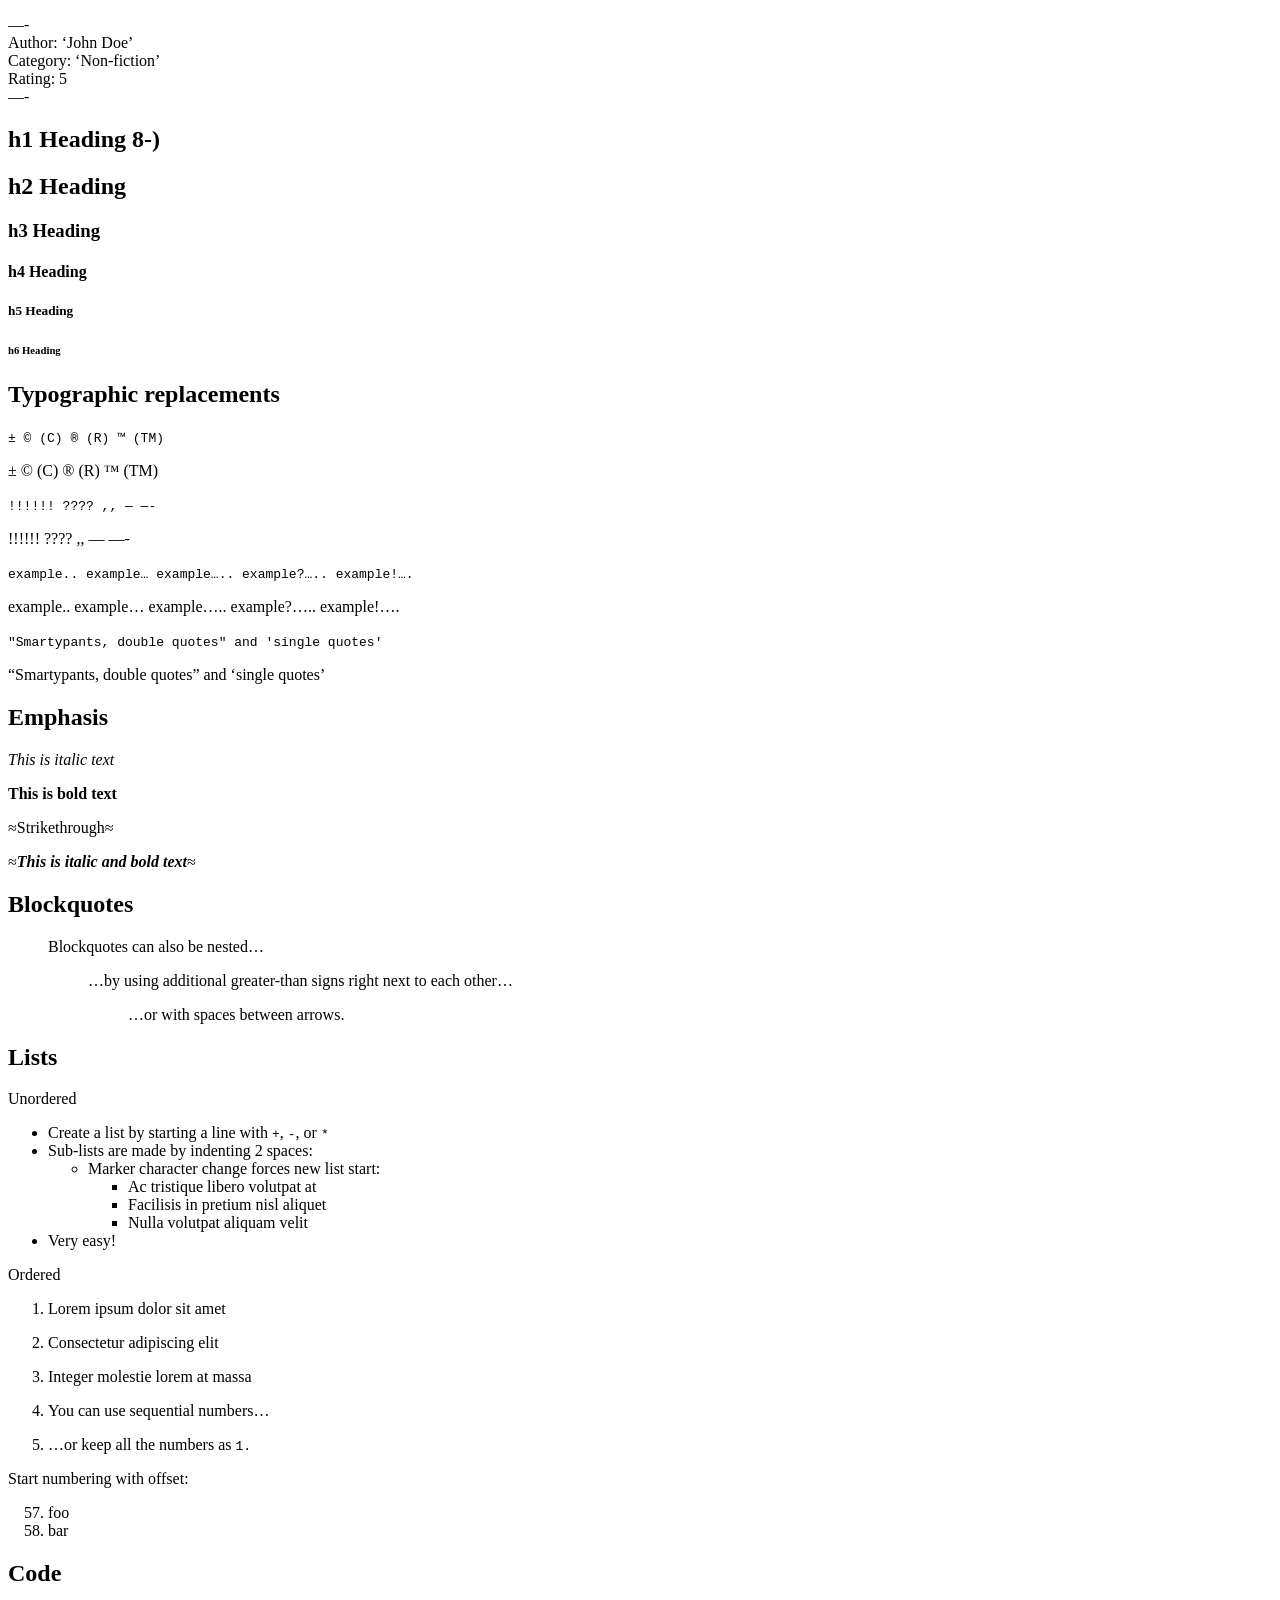
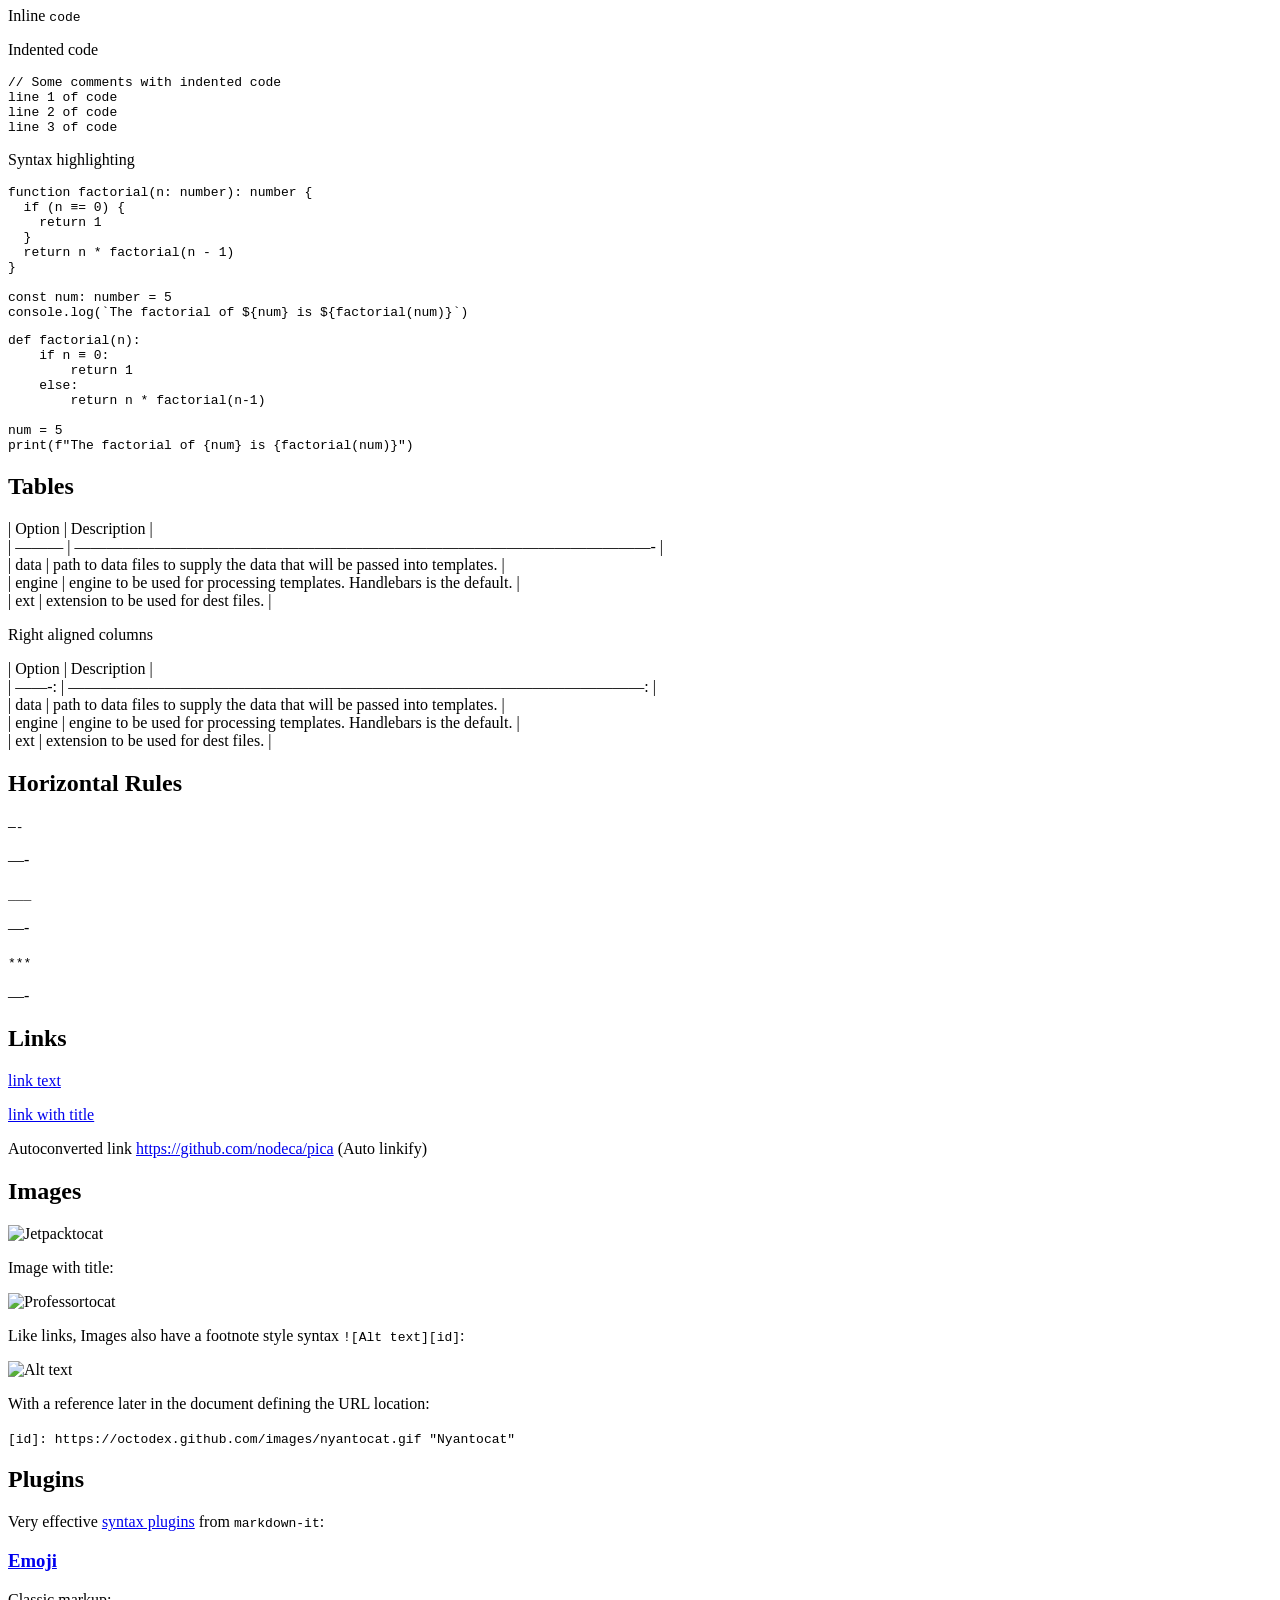
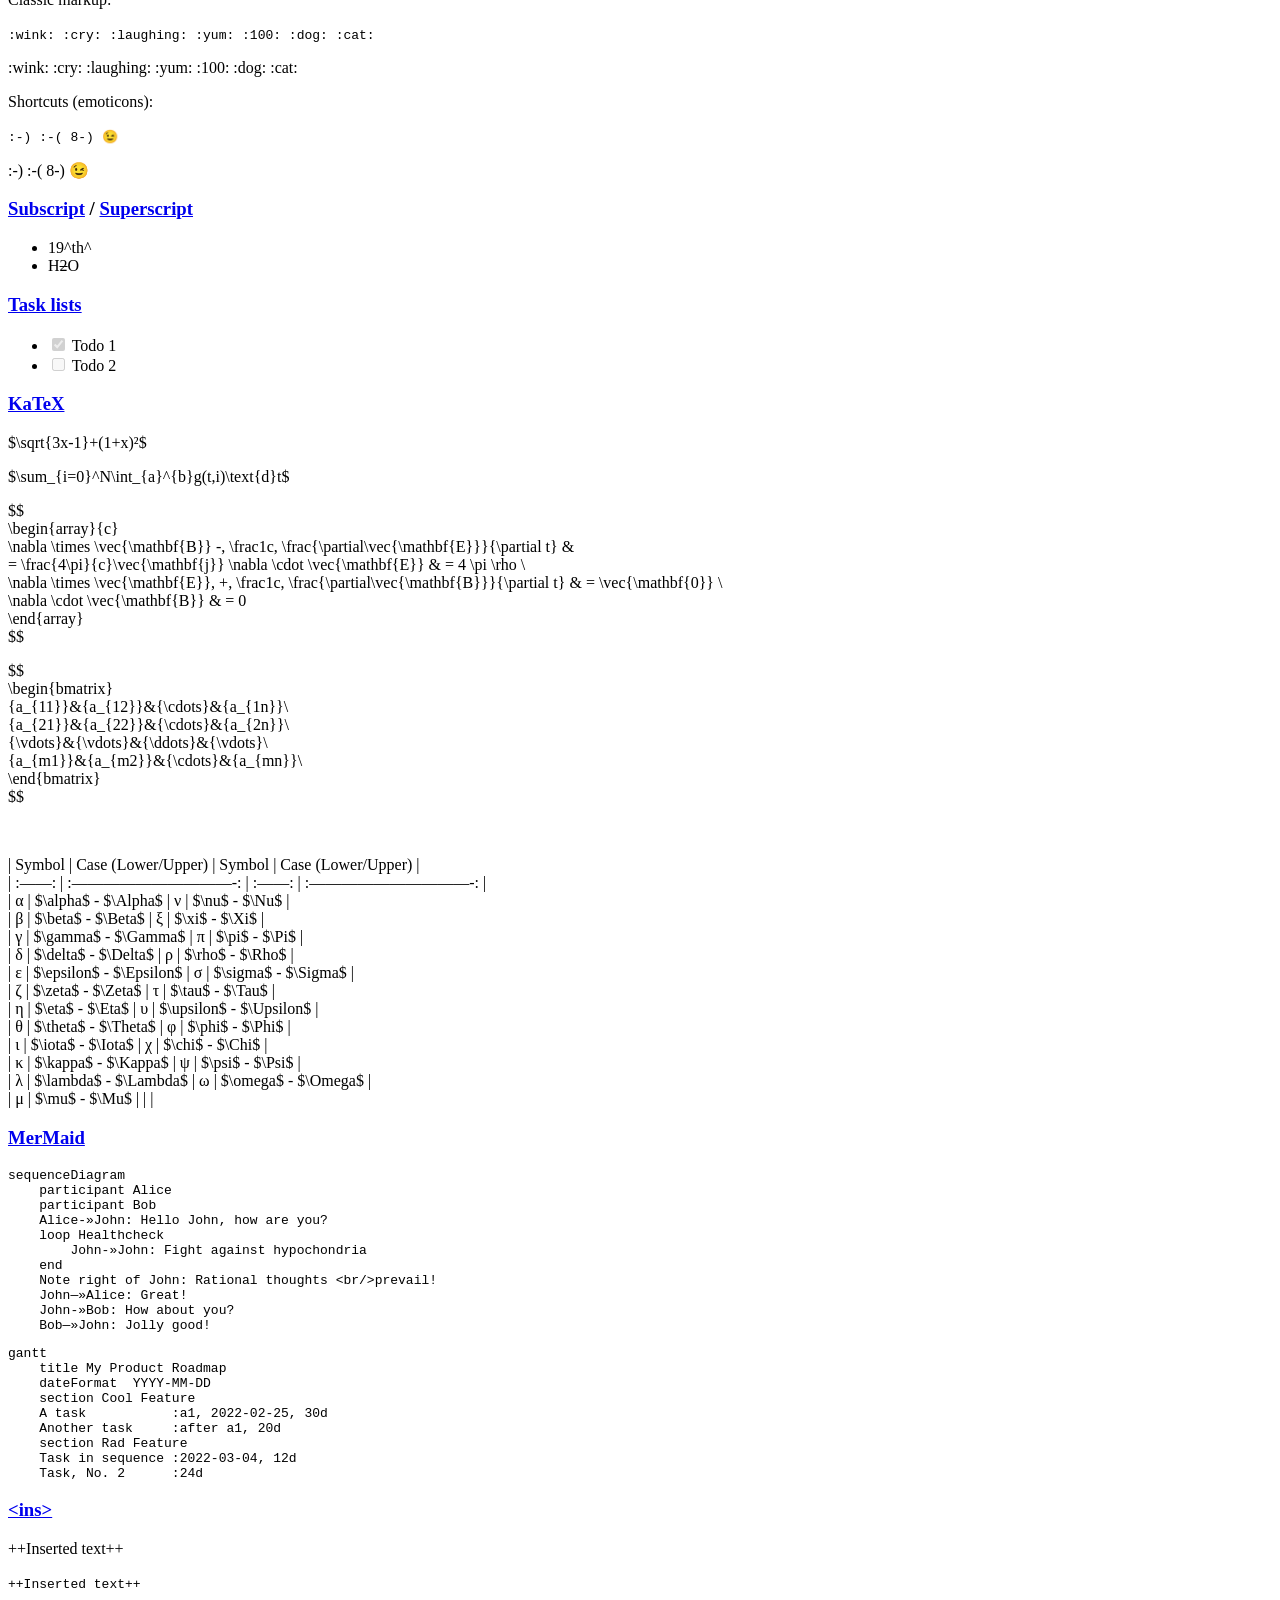
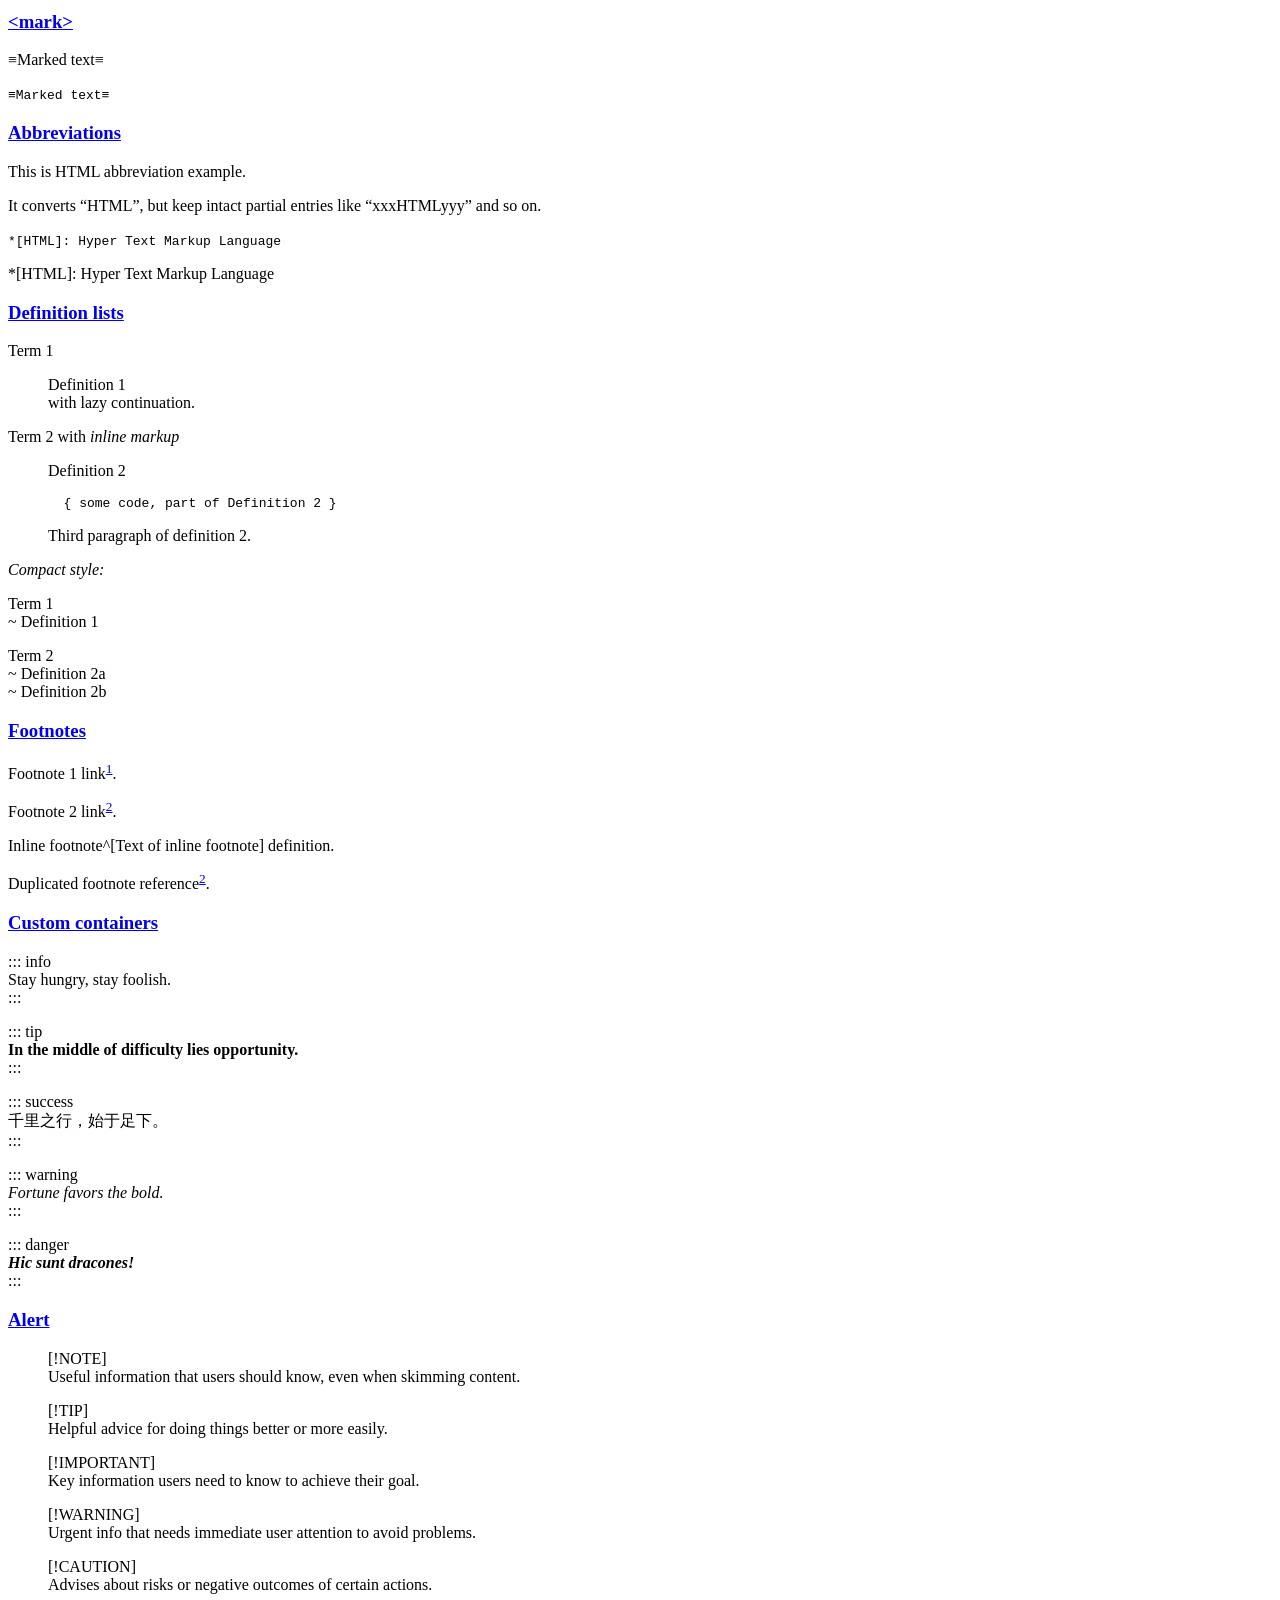
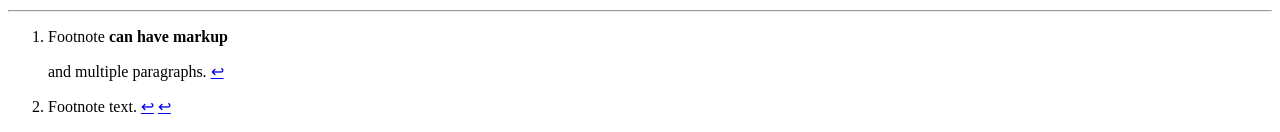
==== ex.html @ 27189105 "First Major Commit" ====
<!doctype html>
<meta name="viewport" content="width=device-width, initial-scale=1" />
<html lang="en">
    <head>
        <meta charset="UTF-8" />
        <title>ex</title>
        <link rel="stylesheet" href="https://cdn.jsdelivr.net/gh/limpdev/devicon@master/devicon.min.css" />
        <link rel="stylesheet" href="https://cdnjs.cloudflare.com/ajax/libs/font-awesome/6.7.2/css/all.min.css" />
        <link rel="stylesheet" type="text/css" href="https://cdn.jsdelivr.net/gh/limpdev/limpbin@main/css/GithubAPI.css" />
        <link rel="stylesheet" type="text/css" href="https://cdn.jsdelivr.net/gh/limpdev/limpbin@main/css/prismHL.css" />
        <link rel="stylesheet" type="text/css" href="https://cdn.jsdelivr.net/gh/limpdev/limpbin@main/css/clipb.css" />
        <link rel="stylesheet" type="text/css" href="https://cdn.jsdelivr.net/gh/limpdev/limpbin@main/css/callouts.css" />
    </head>
    <body>
        <script src="https://cdn.jsdelivr.net/gh/limpdev/limpbin@main/css/prismHL.js"></script>
        <article class="markdown-body"><p>—-<br />
Author: &lsquo;John Doe&rsquo;<br />
Category: &lsquo;Non-fiction&rsquo;<br />
Rating: 5<br />
—-</p>
<h1 id="h1-heading-8-">h1 Heading 8-)</h1>
<h2 id="h2-heading">h2 Heading</h2>
<h3 id="h3-heading">h3 Heading</h3>
<h4 id="h4-heading">h4 Heading</h4>
<h5 id="h5-heading">h5 Heading</h5>
<h6 id="h6-heading">h6 Heading</h6>
<h2 id="typographic-replacements">Typographic replacements</h2>
<p><code>± © (C) ® (R) ™ (TM)</code></p>
<p>± © (C) ® (R) ™ (TM)</p>
<p><code>!!!!!! ???? ,, — —-</code></p>
<p>!!!!!! ???? ,, — —-</p>
<p><code>example.. example… example….. example?….. example!….</code></p>
<p>example.. example… example….. example?….. example!….</p>
<p><code>&quot;Smartypants, double quotes&quot; and 'single quotes'</code></p>
<p>&ldquo;Smartypants, double quotes&rdquo; and &lsquo;single quotes&rsquo;</p>
<h2 id="emphasis">Emphasis</h2>
<p><em>This is italic text</em></p>
<p><strong>This is bold text</strong></p>
<p>≈Strikethrough≈</p>
<p>≈<strong><em>This is italic and bold text</em></strong>≈</p>
<h2 id="blockquotes">Blockquotes</h2>
<blockquote>
<p>Blockquotes can also be nested…</p>
<blockquote>
<p>…by using additional greater-than signs right next to each other…</p>
</blockquote>
</blockquote>
<blockquote>
<blockquote>
<blockquote>
<p>…or with spaces between arrows.</p>
</blockquote>
</blockquote>
</blockquote>
<h2 id="lists">Lists</h2>
<p>Unordered</p>
<ul>
<li>Create a list by starting a line with <code>+</code>, <code>-</code>, or <code>*</code></li>
<li>Sub-lists are made by indenting 2 spaces:
<ul>
<li>Marker character change forces new list start:
<ul>
<li>Ac tristique libero volutpat at</li>
</ul>
<ul>
<li>Facilisis in pretium nisl aliquet</li>
</ul>
<ul>
<li>Nulla volutpat aliquam velit</li>
</ul>
</li>
</ul>
</li>
<li>Very easy!</li>
</ul>
<p>Ordered</p>
<ol>
<li>
<p>Lorem ipsum dolor sit amet</p>
</li>
<li>
<p>Consectetur adipiscing elit</p>
</li>
<li>
<p>Integer molestie lorem at massa</p>
</li>
<li>
<p>You can use sequential numbers…</p>
</li>
<li>
<p>…or keep all the numbers as <code>1.</code></p>
</li>
</ol>
<p>Start numbering with offset:</p>
<ol start="57">
<li>foo</li>
<li>bar</li>
</ol>
<h2 id="code">Code</h2>
<p>Inline <code>code</code></p>
<p>Indented code</p>
<pre><code>// Some comments with indented code
line 1 of code
line 2 of code
line 3 of code
</code></pre>
<p>Syntax highlighting</p>
<pre><code class="language-typescript">function factorial(n: number): number {
  if (n ≡= 0) {
    return 1
  }
  return n * factorial(n - 1)
}

const num: number = 5
console.log(`The factorial of ${num} is ${factorial(num)}`)
</code></pre>
<pre><code class="language-python">def factorial(n):
    if n ≡ 0:
        return 1
    else:
        return n * factorial(n-1)

num = 5
print(f&quot;The factorial of {num} is {factorial(num)}&quot;)
</code></pre>
<h2 id="tables">Tables</h2>
<p>| Option | Description                                                               |<br />
| ——— | ————————————————————————————————————- |<br />
| data   | path to data files to supply the data that will be passed into templates. |<br />
| engine | engine to be used for processing templates. Handlebars is the default.    |<br />
| ext    | extension to be used for dest files.                                      |</p>
<p>Right aligned columns</p>
<p>| Option |                                                               Description |<br />
| ——-: | ————————————————————————————————————: |<br />
|   data | path to data files to supply the data that will be passed into templates. |<br />
| engine |    engine to be used for processing templates. Handlebars is the default. |<br />
|    ext |                                      extension to be used for dest files. |</p>
<h2 id="horizontal-rules">Horizontal Rules</h2>
<p><code>—-</code></p>
<p>—-</p>
<p><code>___</code></p>
<p>—-</p>
<p><code>***</code></p>
<p>—-</p>
<h2 id="links">Links</h2>
<p><a href="http://dev.nodeca.com">link text</a></p>
<p><a href="http://nodeca.github.io/pica/demo/" title="title text!">link with title</a></p>
<p>Autoconverted link <a href="https://github.com/nodeca/pica">https://github.com/nodeca/pica</a> (Auto linkify)</p>
<h2 id="images">Images</h2>
<p><img src="https://octodex.github.com/images/jetpacktocat.png" alt="Jetpacktocat" /></p>
<p>Image with title:</p>
<p><img src="https://octodex.github.com/images/Professortocat_v2.png" alt="Professortocat" title="Professortocat" /></p>
<p>Like links, Images also have a footnote style syntax <code>![Alt text][id]</code>:</p>
<p><img src="https://octodex.github.com/images/nyantocat.gif" alt="Alt text" title="Nyantocat" /></p>
<p>With a reference later in the document defining the URL location:</p>
<p><code>[id]: https://octodex.github.com/images/nyantocat.gif &quot;Nyantocat&quot;</code></p>
<h2 id="plugins">Plugins</h2>
<p>Very effective <a href="https://www.npmjs.org/browse/keyword/markdown-it-plugin">syntax plugins</a> from <code>markdown-it</code>:</p>
<h3 id="emojihttpsgithubcommarkdown-itmarkdown-it-emoji"><a href="https://github.com/markdown-it/markdown-it-emoji">Emoji</a></h3>
<p>Classic markup:</p>
<p><code>:wink: :cry: :laughing: :yum: :100: :dog: :cat:</code></p>
<p>:wink: :cry: :laughing: :yum: :100: :dog: :cat:</p>
<p>Shortcuts (emoticons):</p>
<p><code>:-) :-( 8-) 😉</code></p>
<p>:-) :-( 8-) 😉</p>
<h3 id="subscripthttpsgithubcommarkdown-itmarkdown-it-sub--superscripthttpsgithubcommarkdown-itmarkdown-it-sup"><a href="https://github.com/markdown-it/markdown-it-sub">Subscript</a> / <a href="https://github.com/markdown-it/markdown-it-sup">Superscript</a></h3>
<ul>
<li>19^th^</li>
<li>H<del>2</del>O</li>
</ul>
<h3 id="task-listshttpsgithubcomrevinmarkdown-it-task-lists"><a href="https://github.com/revin/markdown-it-task-lists">Task lists</a></h3>
<ul>
<li><input checked="" disabled="" type="checkbox" /> Todo 1</li>
<li><input disabled="" type="checkbox" /> Todo 2</li>
</ul>
<h3 id="katexhttpsgithubcomwaylonflinnmarkdown-it-katex"><a href="https://github.com/waylonflinn/markdown-it-katex">KaTeX</a></h3>
<p>$\sqrt{3x-1}+(1+x)²$</p>
<p>$\sum_{i=0}^N\int_{a}^{b}g(t,i)\text{d}t$</p>
<p>$$<br />
\begin{array}{c}<br />
\nabla \times \vec{\mathbf{B}} -, \frac1c, \frac{\partial\vec{\mathbf{E}}}{\partial t} &amp;<br />
= \frac{4\pi}{c}\vec{\mathbf{j}}    \nabla \cdot \vec{\mathbf{E}} &amp; = 4 \pi \rho \<br />
\nabla \times \vec{\mathbf{E}}, +, \frac1c, \frac{\partial\vec{\mathbf{B}}}{\partial t} &amp; = \vec{\mathbf{0}} \<br />
\nabla \cdot \vec{\mathbf{B}} &amp; = 0<br />
\end{array}<br />
$$</p>
<p>$$<br />
\begin{bmatrix}<br />
{a_{11}}&amp;{a_{12}}&amp;{\cdots}&amp;{a_{1n}}\<br />
{a_{21}}&amp;{a_{22}}&amp;{\cdots}&amp;{a_{2n}}\<br />
{\vdots}&amp;{\vdots}&amp;{\ddots}&amp;{\vdots}\<br />
{a_{m1}}&amp;{a_{m2}}&amp;{\cdots}&amp;{a_{mn}}\<br />
\end{bmatrix}<br />
$$</p>
<br />
<p>| Symbol |   Case (Lower/Upper)    | Symbol |   Case (Lower/Upper)    |<br />
| :——: | :——————————-: | :——: | :——————————-: |<br />
|   α    |   $\alpha$ - $\Alpha$   |   ν    |      $\nu$ - $\Nu$      |<br />
|   β    |    $\beta$ - $\Beta$    |   ξ    |      $\xi$ - $\Xi$      |<br />
|   γ    |   $\gamma$ - $\Gamma$   |   π    |      $\pi$ - $\Pi$      |<br />
|   δ    |   $\delta$ - $\Delta$   |   ρ    |     $\rho$ - $\Rho$     |<br />
|   ε    | $\epsilon$ - $\Epsilon$ |   σ    |   $\sigma$ - $\Sigma$   |<br />
|   ζ    |    $\zeta$ - $\Zeta$    |   τ    |     $\tau$ - $\Tau$     |<br />
|   η    |     $\eta$ - $\Eta$     |   υ    | $\upsilon$ - $\Upsilon$ |<br />
|   θ    |   $\theta$ - $\Theta$   |   φ    |     $\phi$ - $\Phi$     |<br />
|   ι    |    $\iota$ - $\Iota$    |   χ    |     $\chi$ - $\Chi$     |<br />
|   κ    |   $\kappa$ - $\Kappa$   |   ψ    |     $\psi$ - $\Psi$     |<br />
|   λ    |  $\lambda$ - $\Lambda$  |   ω    |   $\omega$ - $\Omega$   |<br />
|   μ    |      $\mu$ - $\Mu$      |        |                         |</p>
<h3 id="mermaidhttpsgithubcommd-readermarkdown-it-mermaidreadme"><a href="https://github.com/md-reader/markdown-it-mermaid#readme">MerMaid</a></h3>
<pre><code class="language-mermaid">sequenceDiagram
    participant Alice
    participant Bob
    Alice-»John: Hello John, how are you?
    loop Healthcheck
        John-»John: Fight against hypochondria
    end
    Note right of John: Rational thoughts &lt;br/&gt;prevail!
    John—»Alice: Great!
    John-»Bob: How about you?
    Bob—»John: Jolly good!
</code></pre>
<pre><code class="language-mermaid">gantt
    title My Product Roadmap
    dateFormat  YYYY-MM-DD
    section Cool Feature
    A task           :a1, 2022-02-25, 30d
    Another task     :after a1, 20d
    section Rad Feature
    Task in sequence :2022-03-04, 12d
    Task, No. 2      :24d
</code></pre>
<h3 id="inshttpsgithubcommarkdown-itmarkdown-it-ins"><a href="https://github.com/markdown-it/markdown-it-ins">&lt;ins&gt;</a></h3>
<p>++Inserted text++</p>
<p><code>++Inserted text++</code></p>
<h3 id="markhttpsgithubcommarkdown-itmarkdown-it-mark"><a href="https://github.com/markdown-it/markdown-it-mark">&lt;mark&gt;</a></h3>
<p>≡Marked text≡</p>
<p><code>≡Marked text≡</code></p>
<h3 id="abbreviationshttpsgithubcommarkdown-itmarkdown-it-abbr"><a href="https://github.com/markdown-it/markdown-it-abbr">Abbreviations</a></h3>
<p>This is HTML abbreviation example.</p>
<p>It converts &ldquo;HTML&rdquo;, but keep intact partial entries like &ldquo;xxxHTMLyyy&rdquo; and so on.</p>
<p><code>*[HTML]: Hyper Text Markup Language</code></p>
<p>*[HTML]: Hyper Text Markup Language</p>
<h3 id="definition-listshttpsgithubcommarkdown-itmarkdown-it-deflist"><a href="https://github.com/markdown-it/markdown-it-deflist">Definition lists</a></h3>
<dl>
<dt>Term 1</dt>
<dd>
<p>Definition 1<br />
with lazy continuation.</p>
</dd>
<dt>Term 2 with <em>inline markup</em></dt>
<dd>
<p>Definition 2</p>
<pre><code>  { some code, part of Definition 2 }
</code></pre>
<p>Third paragraph of definition 2.</p>
</dd>
</dl>
<p><em>Compact style:</em></p>
<p>Term 1<br />
~ Definition 1</p>
<p>Term 2<br />
~ Definition 2a<br />
~ Definition 2b</p>
<h3 id="footnoteshttpsgithubcommarkdown-itmarkdown-it-footnote"><a href="https://github.com/markdown-it/markdown-it-footnote">Footnotes</a></h3>
<p>Footnote 1 link<sup id="fnref:1"><a href="#fn:1" class="footnote-ref" role="doc-noteref">1</a></sup>.</p>
<p>Footnote 2 link<sup id="fnref:2"><a href="#fn:2" class="footnote-ref" role="doc-noteref">2</a></sup>.</p>
<p>Inline footnote^[Text of inline footnote] definition.</p>
<p>Duplicated footnote reference<sup id="fnref1:2"><a href="#fn:2" class="footnote-ref" role="doc-noteref">2</a></sup>.</p>
<h3 id="custom-containershttpsgithubcommarkdown-itmarkdown-it-container"><a href="https://github.com/markdown-it/markdown-it-container">Custom containers</a></h3>
<p>::: info<br />
Stay hungry, stay foolish.<br />
:::</p>
<p>::: tip<br />
<strong>In the middle of difficulty lies opportunity.</strong><br />
:::</p>
<p>::: success<br />
千里之行，始于足下。<br />
:::</p>
<p>::: warning<br />
<em>Fortune favors the bold.</em><br />
:::</p>
<p>::: danger<br />
<strong><em>Hic sunt dracones!</em></strong><br />
:::</p>
<h3 id="alerthttpsgithubcommdit-pluginsmdit-plugins"><a href="https://github.com/mdit-plugins/mdit-plugins">Alert</a></h3>
<blockquote>
<p>[!NOTE]<br />
Useful information that users should know, even when skimming content.</p>
</blockquote>
<blockquote>
<p>[!TIP]<br />
Helpful advice for doing things better or more easily.</p>
</blockquote>
<blockquote>
<p>[!IMPORTANT]<br />
Key information users need to know to achieve their goal.</p>
</blockquote>
<blockquote>
<p>[!WARNING]<br />
Urgent info that needs immediate user attention to avoid problems.</p>
</blockquote>
<blockquote>
<p>[!CAUTION]<br />
Advises about risks or negative outcomes of certain actions.</p>
</blockquote>
<div class="footnotes" role="doc-endnotes">
<hr />
<ol>
<li id="fn:1">
<p>Footnote <strong>can have markup</strong></p>
<p>and multiple paragraphs.&#160;<a href="#fnref:1" class="footnote-backref" role="doc-backlink">&#x21a9;&#xfe0e;</a></p>
</li>
<li id="fn:2">
<p>Footnote text.&#160;<a href="#fnref:2" class="footnote-backref" role="doc-backlink">&#x21a9;&#xfe0e;</a>&#160;<a href="#fnref1:2" class="footnote-backref" role="doc-backlink">&#x21a9;&#xfe0e;</a></p>
</li>
</ol>
</div>
</article>
        <script src="https://cdn.jsdelivr.net/gh/limpdev/limpbin@main/css/clipb.js"></script>
        <script src="https://cdn.jsdelivr.net/gh/limpdev/limpbin@main/css/callouts.js"></script>
    </body>
</html>
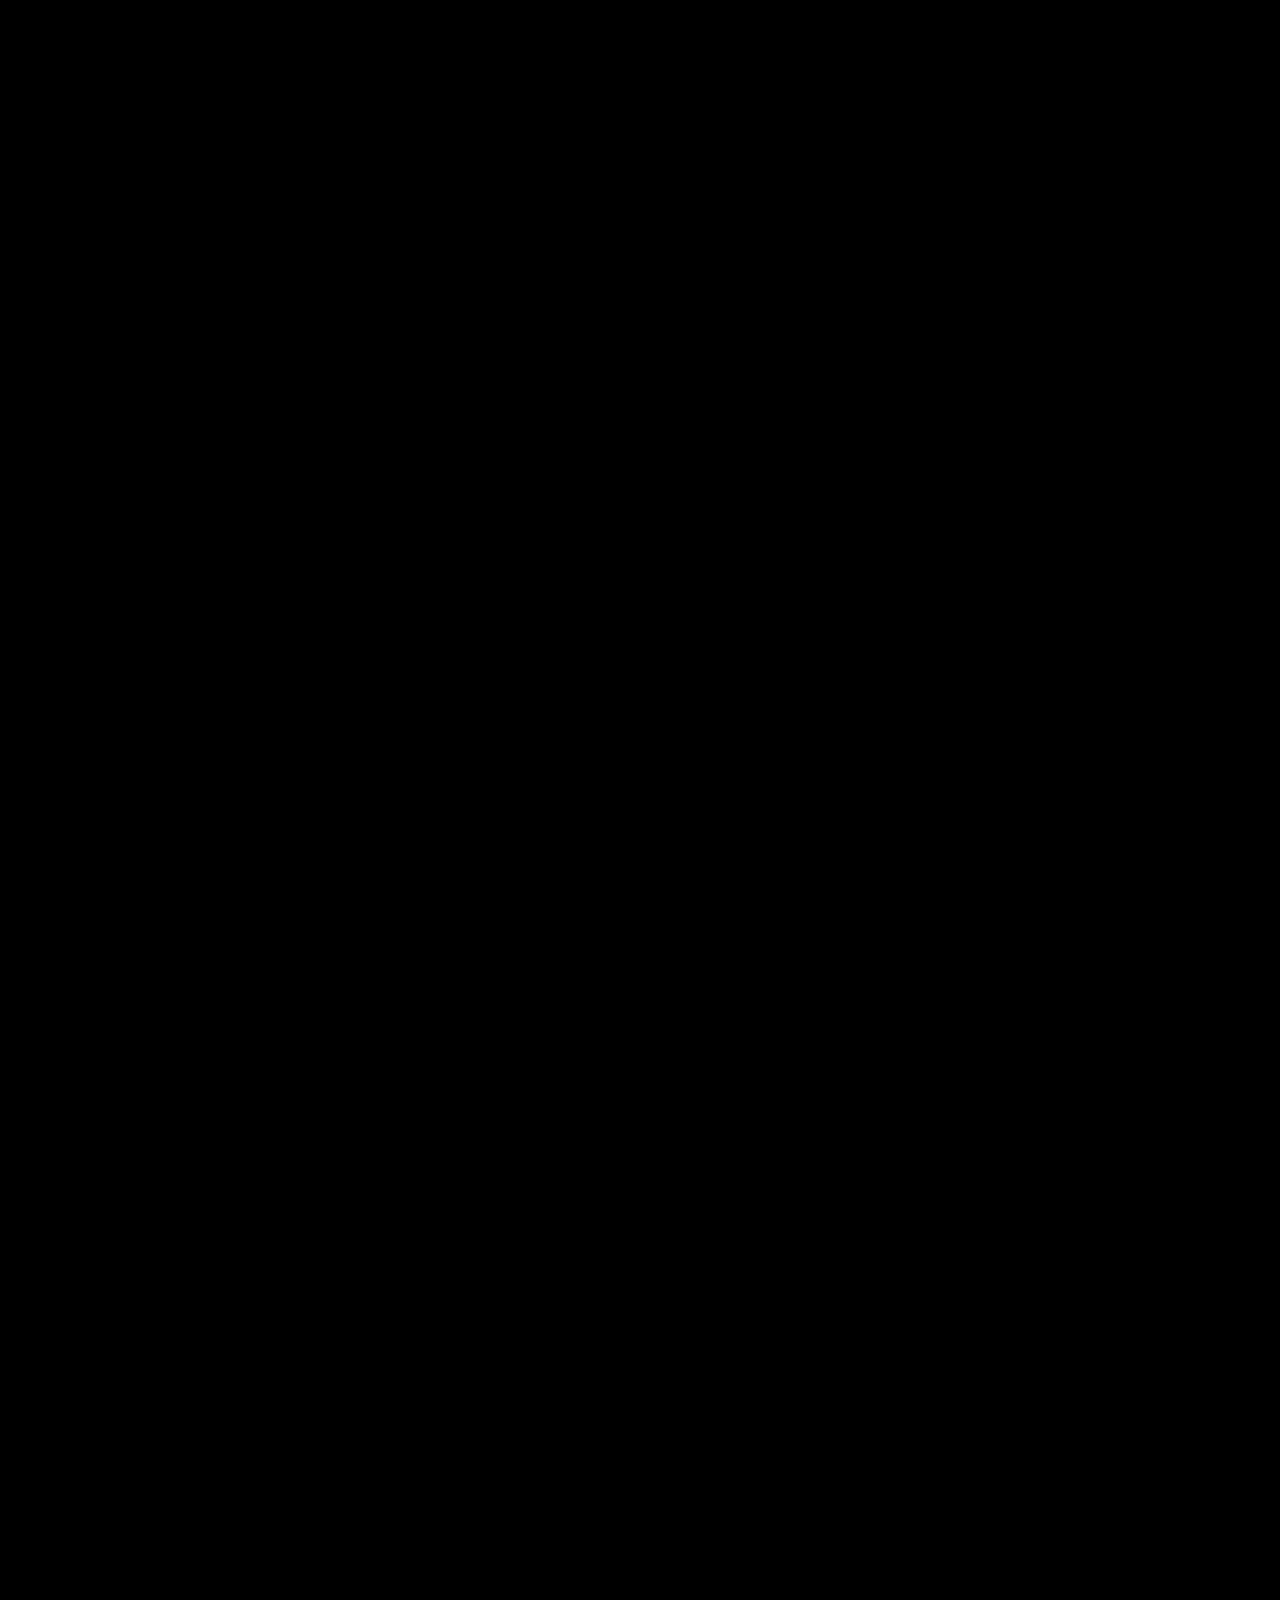
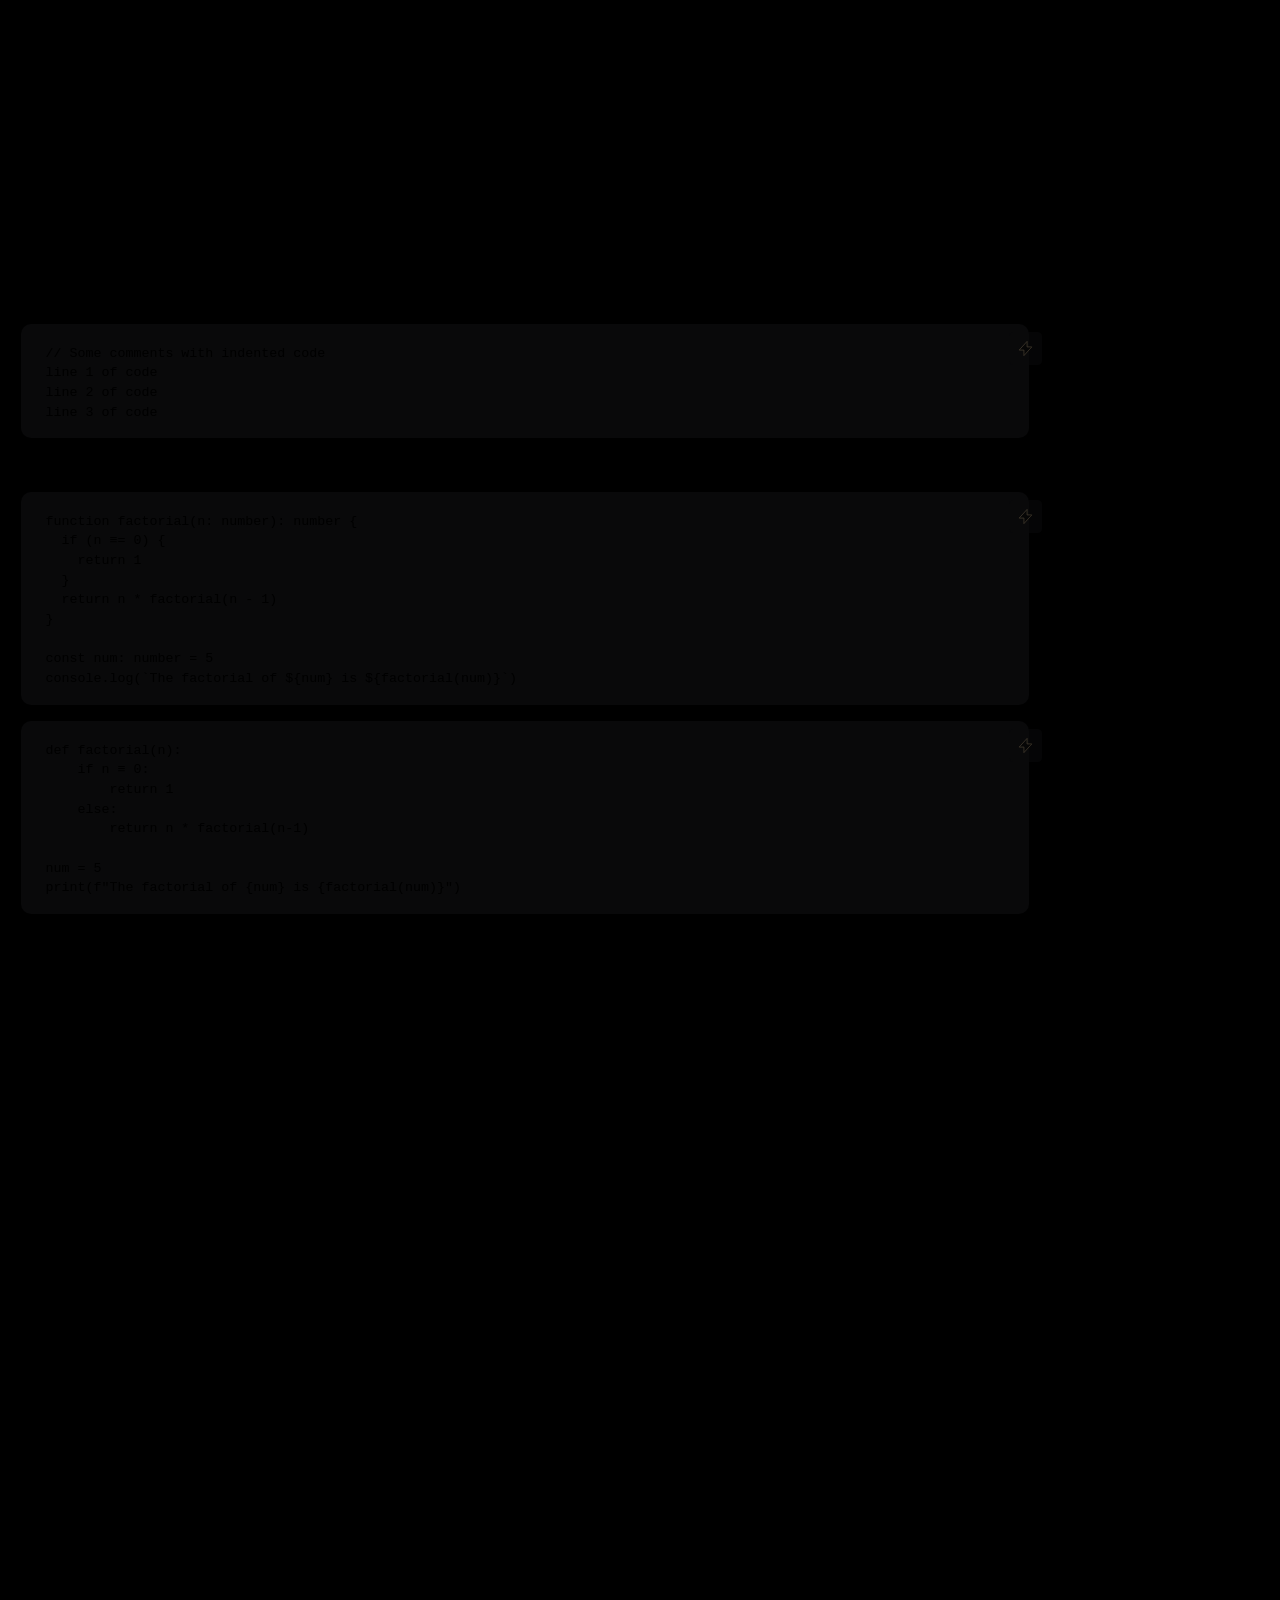
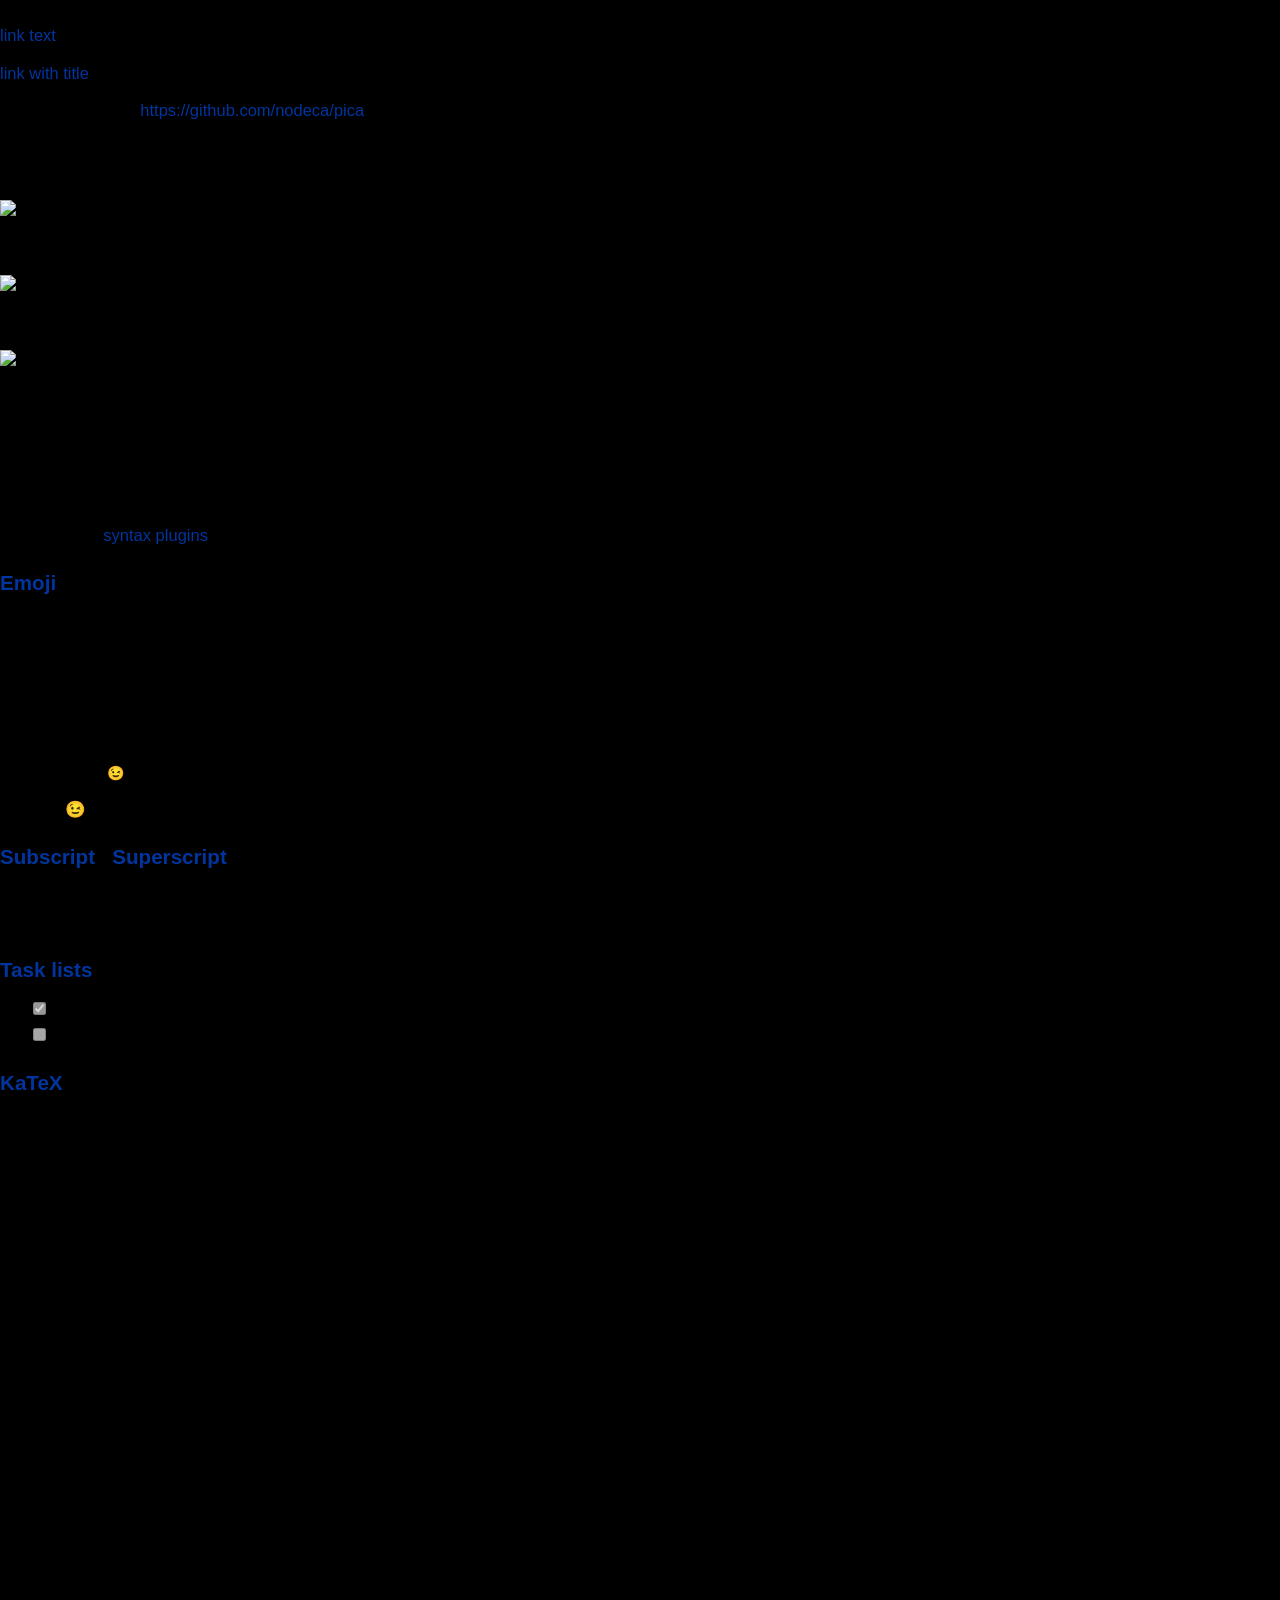
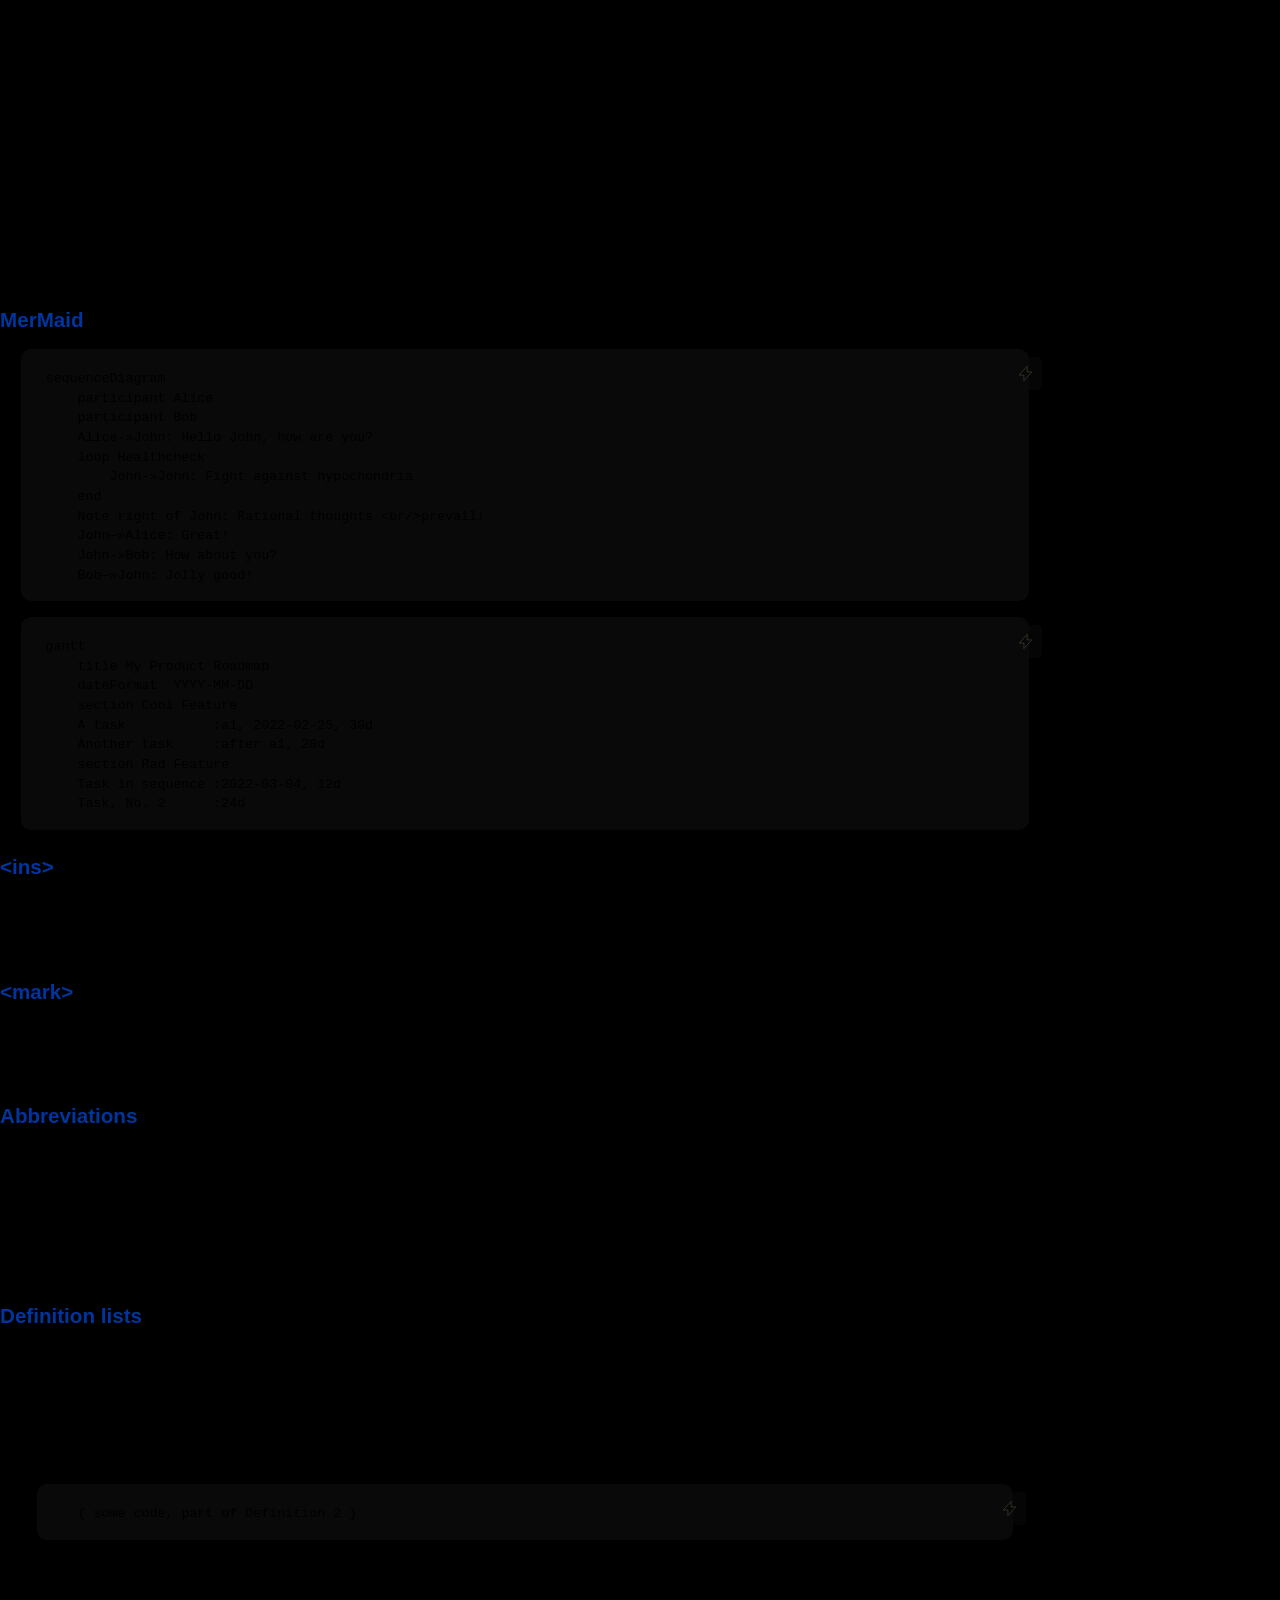
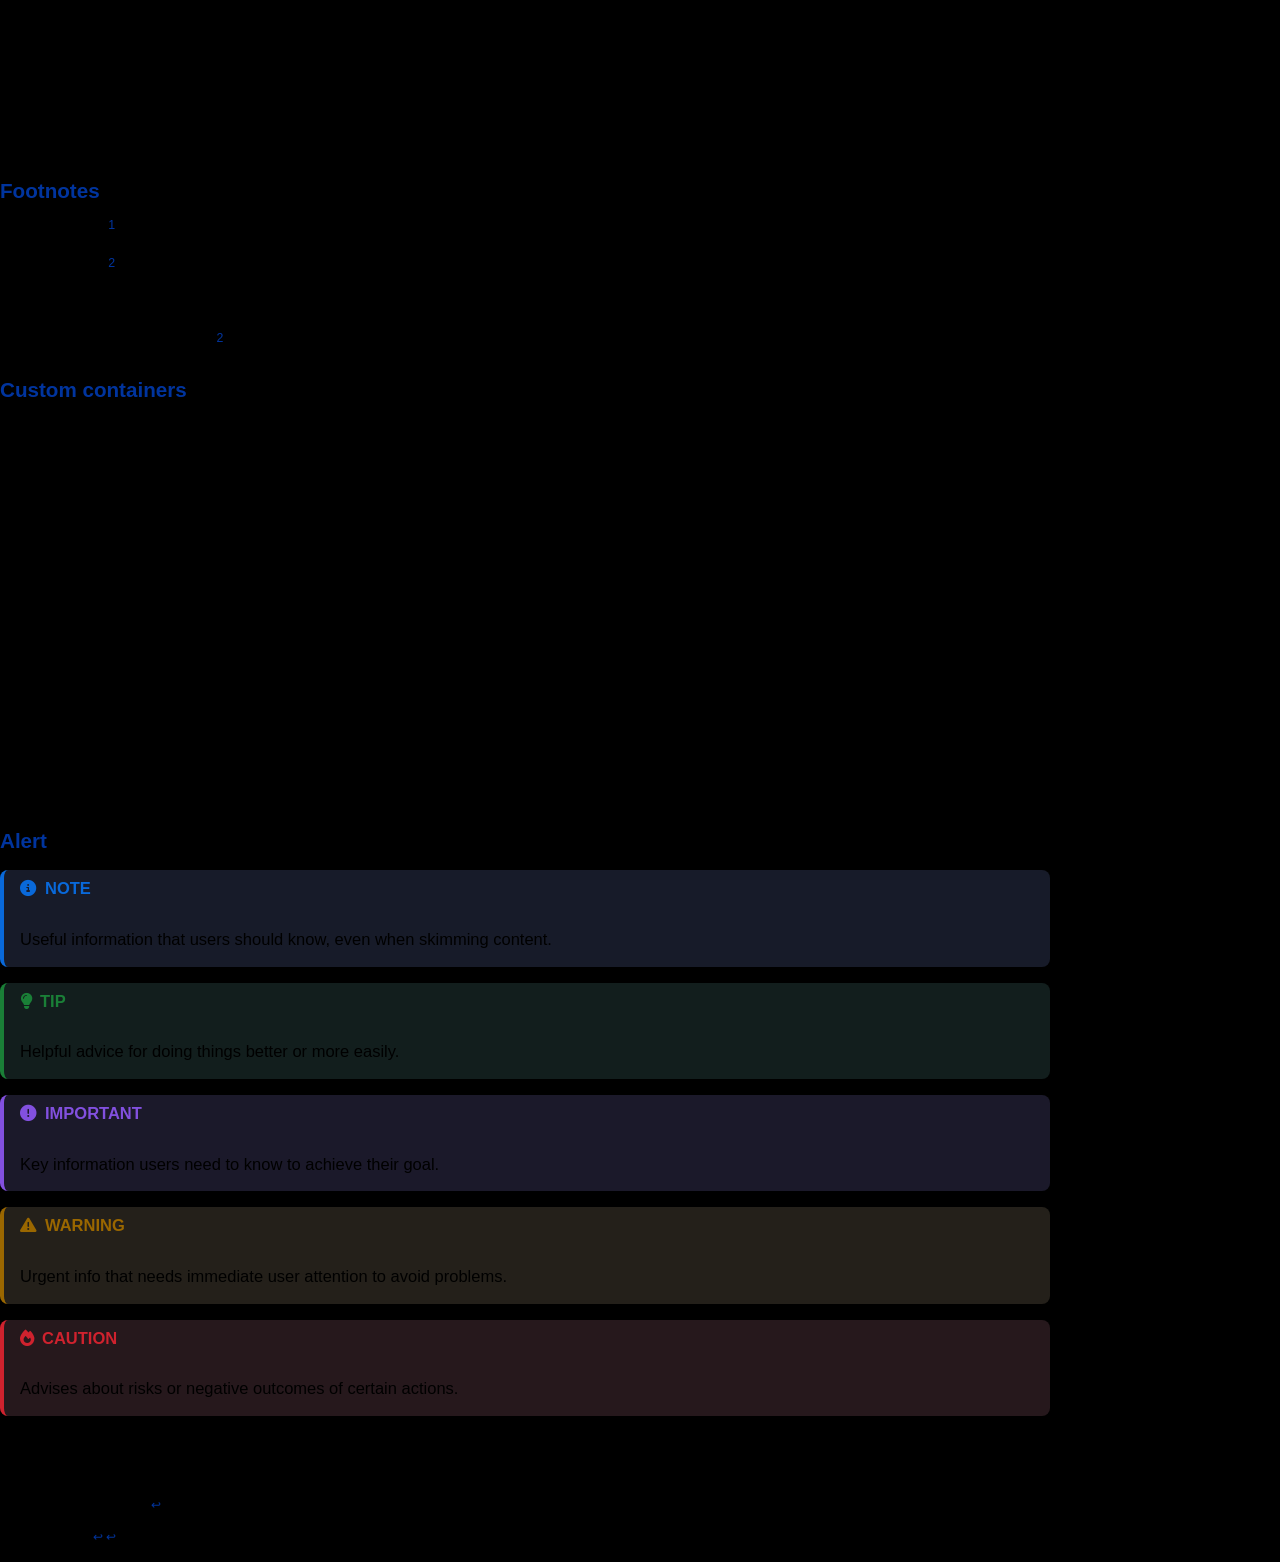
==== commit 8b25b496: "Updating..." ====
--- a/ex.html
+++ b/ex.html
@@ -1,19 +1,1315 @@
-<!doctype html>
-<meta name="viewport" content="width=device-width, initial-scale=1" />
-<html lang="en">
-    <head>
-        <meta charset="UTF-8" />
-        <title>ex</title>
-        <link rel="stylesheet" href="https://cdn.jsdelivr.net/gh/limpdev/devicon@master/devicon.min.css" />
-        <link rel="stylesheet" href="https://cdnjs.cloudflare.com/ajax/libs/font-awesome/6.7.2/css/all.min.css" />
-        <link rel="stylesheet" type="text/css" href="https://cdn.jsdelivr.net/gh/limpdev/limpbin@main/css/GithubAPI.css" />
-        <link rel="stylesheet" type="text/css" href="https://cdn.jsdelivr.net/gh/limpdev/limpbin@main/css/prismHL.css" />
-        <link rel="stylesheet" type="text/css" href="https://cdn.jsdelivr.net/gh/limpdev/limpbin@main/css/clipb.css" />
-        <link rel="stylesheet" type="text/css" href="https://cdn.jsdelivr.net/gh/limpdev/limpbin@main/css/callouts.css" />
-    </head>
-    <body>
-        <script src="https://cdn.jsdelivr.net/gh/limpdev/limpbin@main/css/prismHL.js"></script>
-        <article class="markdown-body"><p>—-<br />
+<!DOCTYPE html>
+	<meta name="viewport" content="width=device-width, initial-scale=1" lang="en" />
+	<head>
+	<meta charset="UTF-8" />
+	<title>ex</title>
+	<link rel="stylesheet" href="https://cdnjs.cloudflare.com/ajax/libs/font-awesome/6.7.2/css/all.min.css" />
+	<link rel="stylesheet" type="text/css" href="https://cdn.jsdelivr.net/gh/limpdev/limpbin@main/css/prismHL.css" />
+	<style type="text/css">
+		/* Add your custom styles here */
+		@import "https://www.nerdfonts.com/assets/css/webfont.css";
+
+		article {
+			display: flow;
+			max-width: 1050px;
+			min-width: 650px;
+			justify-content: center;
+		}
+
+		.markdown-body {
+			--base-size-4: 0.25rem;
+			--base-size-8: 0.5rem;
+			--base-size-16: 1rem;
+			--base-size-24: 1.5rem;
+			--base-size-40: 2.5rem;
+			--base-text-weight-normal: 400;
+			--base-text-weight-medium: 500;
+			--base-text-weight-semibold: 600;
+			--fontStack-monospace: "SF Mono", "Symbols Nerd Font", Menlo, monospace;
+			--fgColor-accent: Highlight;
+		}
+
+		i[class^="devicon-"] {
+			font-size: 2rem;
+		}
+
+		@media (prefers-color-scheme: dark) {
+
+			.markdown-body,
+			[data-theme="dark"] {
+				/* dark */
+				color-scheme: dark;
+				--focus-outlineColor: #1f6feb;
+				--fgColor-default: #f0f6fc;
+				--fgColor-muted: #9198a1;
+				--fgColor-accent: #4493f8;
+				--fgColor-success: #3fb950;
+				--fgColor-attention: #d29922;
+				--fgColor-danger: #f85149;
+				--fgColor-done: #ab7df8;
+				--bgColor-default: #171717;
+				--bgColor-muted: #09090a;
+				--bgColor-neutral-muted: #656c7633;
+				--bgColor-attention-muted: #bb800926;
+				--borderColor-default: #3d444d;
+				--borderColor-muted: #3d444db3;
+				--borderColor-neutral-muted: #3d444db3;
+				--borderColor-accent-emphasis: #1f6feb;
+				--borderColor-success-emphasis: #238636;
+				--borderColor-attention-emphasis: #9e6a03;
+				--borderColor-danger-emphasis: #da3633;
+				--borderColor-done-emphasis: #8957e5;
+				--color-prettylights-syntax-comment: #9198a1;
+				--color-prettylights-syntax-constant: #79c0ff;
+				--color-prettylights-syntax-constant-other-reference-link: #a5d6ff;
+				--color-prettylights-syntax-entity: #d2a8ff;
+				--color-prettylights-syntax-storage-modifier-import: #f0f6fc;
+				--color-prettylights-syntax-entity-tag: #7ee787;
+				--color-prettylights-syntax-keyword: #ff7b72;
+				--color-prettylights-syntax-string: #a5d6ff;
+				--color-prettylights-syntax-variable: #ffa657;
+				--color-prettylights-syntax-brackethighlighter-unmatched: #f85149;
+				--color-prettylights-syntax-brackethighlighter-angle: #9198a1;
+				--color-prettylights-syntax-invalid-illegal-text: #f0f6fc;
+				--color-prettylights-syntax-invalid-illegal-bg: #8e1519;
+				--color-prettylights-syntax-carriage-return-text: #f0f6fc;
+				--color-prettylights-syntax-carriage-return-bg: #b62324;
+				--color-prettylights-syntax-string-regexp: #7ee787;
+				--color-prettylights-syntax-markup-list: #f2cc60;
+				--color-prettylights-syntax-markup-heading: #1f6feb;
+				--color-prettylights-syntax-markup-italic: #f0f6fc;
+				--color-prettylights-syntax-markup-bold: #f0f6fc;
+				--color-prettylights-syntax-markup-deleted-text: #ffdcd7;
+				--color-prettylights-syntax-markup-deleted-bg: #67060c;
+				--color-prettylights-syntax-markup-inserted-text: #aff5b4;
+				--color-prettylights-syntax-markup-inserted-bg: #033a16;
+				--color-prettylights-syntax-markup-changed-text: #ffdfb6;
+				--color-prettylights-syntax-markup-changed-bg: #5a1e02;
+				--color-prettylights-syntax-markup-ignored-text: #f0f6fc;
+				--color-prettylights-syntax-markup-ignored-bg: #1158c7;
+				--color-prettylights-syntax-meta-diff-range: #d2a8ff;
+				--color-prettylights-syntax-sublimelinter-gutter-mark: #3d444d;
+			}
+		}
+
+		:root,
+		html,
+		body {
+			background: #000000 !important;
+			color: var(--fgColor-default) !important;
+			margin: 0 !important;
+		}
+
+		.markdown-body {
+			-ms-text-size-adjust: 100%;
+			-webkit-text-size-adjust: 100%;
+			margin: 0;
+			color: var(--fgColor-default);
+			background-color: var(--bgColor-default);
+			font-family: "SFProDisplay Nerd Font", "Satoshi Nerd Font", BlinkMacSystemFont, "Segoe UI", Arial, sans-serif, "Apple Color Emoji", "Segoe UI Emoji";
+			font-size: 16.5px;
+			line-height: 1.3;
+			word-wrap: break-word;
+		}
+
+		.markdown-body .octicon {
+			display: inline-block;
+			fill: currentColor;
+			vertical-align: text-bottom;
+		}
+
+		.markdown-body h1:hover .anchor .octicon-link:before,
+		.markdown-body h2:hover .anchor .octicon-link:before,
+		.markdown-body h3:hover .anchor .octicon-link:before,
+		.markdown-body h4:hover .anchor .octicon-link:before,
+		.markdown-body h5:hover .anchor .octicon-link:before,
+		.markdown-body h6:hover .anchor .octicon-link:before {
+			width: 16px;
+			height: 16px;
+			content: " ";
+			display: inline-block;
+			background-color: currentColor;
+			-webkit-mask-image: url("data:image/svg+xml,<svg xmlns='http://www.w3.org/2000/svg' viewBox='0 0 16 16' version='1.1' aria-hidden='true'><path fill-rule='evenodd' d='M7.775 3.275a.75.75 0 001.06 1.06l1.25-1.25a2 2 0 112.83 2.83l-2.5 2.5a2 2 0 01-2.83 0 .75.75 0 00-1.06 1.06 3.5 3.5 0 004.95 0l2.5-2.5a3.5 3.5 0 00-4.95-4.95l-1.25 1.25zm-4.69 9.64a2 2 0 010-2.83l2.5-2.5a2 2 0 012.83 0 .75.75 0 001.06-1.06 3.5 3.5 0 00-4.95 0l-2.5 2.5a3.5 3.5 0 004.95 4.95l1.25-1.25a.75.75 0 00-1.06-1.06l-1.25 1.25a2 2 0 01-2.83 0z'></path></svg>");
+			mask-image: url("data:image/svg+xml,<svg xmlns='http://www.w3.org/2000/svg' viewBox='0 0 16 16' version='1.1' aria-hidden='true'><path fill-rule='evenodd' d='M7.775 3.275a.75.75 0 001.06 1.06l1.25-1.25a2 2 0 112.83 2.83l-2.5 2.5a2 2 0 01-2.83 0 .75.75 0 00-1.06 1.06 3.5 3.5 0 004.95 0l2.5-2.5a3.5 3.5 0 00-4.95-4.95l-1.25 1.25zm-4.69 9.64a2 2 0 010-2.83l2.5-2.5a2 2 0 012.83 0 .75.75 0 001.06-1.06 3.5 3.5 0 00-4.95 0l-2.5 2.5a3.5 3.5 0 004.95 4.95l1.25-1.25a.75.75 0 00-1.06-1.06l-1.25 1.25a2 2 0 01-2.83 0z'></path></svg>");
+		}
+
+		.markdown-body details,
+		.markdown-body figcaption,
+		.markdown-body figure {
+			display: block;
+		}
+
+		.markdown-body summary {
+			display: list-item;
+		}
+
+		.markdown-body [hidden] {
+			display: none !important;
+		}
+
+		.markdown-body a {
+			background-color: transparent;
+			color: var(--fgColor-accent);
+			text-decoration: none;
+		}
+
+		.markdown-body abbr[title] {
+			border-bottom: none;
+			-webkit-text-decoration: underline dotted;
+			text-decoration: underline dotted;
+		}
+
+		.markdown-body b,
+		.markdown-body strong {
+			font-weight: var(--base-text-weight-semibold, 600);
+		}
+
+		.markdown-body dfn {
+			font-style: italic;
+		}
+
+		.markdown-body h1 {
+			margin: 0.67em 0;
+			font-weight: var(--base-text-weight-semibold, 600);
+			padding-bottom: 0.3em;
+			font-size: 2em;
+			border-bottom: 1px solid var(--borderColor-muted);
+		}
+
+		.markdown-body mark {
+			background-color: var(--bgColor-attention-muted);
+			color: var(--fgColor-default);
+		}
+
+		.markdown-body small {
+			font-size: 90%;
+		}
+
+		.markdown-body sub,
+		.markdown-body sup {
+			font-size: 75%;
+			line-height: 0;
+			position: relative;
+			vertical-align: baseline;
+		}
+
+		.markdown-body sub {
+			bottom: -0.25em;
+		}
+
+		.markdown-body sup {
+			top: -0.5em;
+		}
+
+		.markdown-body img {
+			border-style: none;
+			max-width: 100%;
+			box-sizing: content-box;
+		}
+
+		.markdown-body code,
+		.markdown-body kbd,
+		.markdown-body pre,
+		.markdown-body samp {
+			font-family: var(--font-family-monospace);
+			font-size: 1em;
+		}
+
+		.markdown-body figure {
+			margin: 1em var(--base-size-40);
+		}
+
+		.markdown-body hr {
+			box-sizing: content-box;
+			overflow: hidden;
+			background: transparent;
+			border-bottom: 1px solid var(--borderColor-muted);
+			height: 0.25em;
+			padding: 0;
+			margin: var(--base-size-24) 0;
+			background-color: var(--borderColor-default);
+			border: 0;
+		}
+
+		.markdown-body input {
+			font: inherit;
+			margin: 0;
+			overflow: visible;
+			font-family: inherit;
+			font-size: inherit;
+			line-height: inherit;
+		}
+
+		.markdown-body [type="button"],
+		.markdown-body [type="reset"],
+		.markdown-body [type="submit"] {
+			-webkit-appearance: button;
+			appearance: button;
+		}
+
+		.markdown-body [type="checkbox"],
+		.markdown-body [type="radio"] {
+			box-sizing: border-box;
+			padding: 0;
+		}
+
+		.markdown-body [type="number"]::-webkit-inner-spin-button,
+		.markdown-body [type="number"]::-webkit-outer-spin-button {
+			height: auto;
+		}
+
+		.markdown-body [type="search"]::-webkit-search-cancel-button,
+		.markdown-body [type="search"]::-webkit-search-decoration {
+			-webkit-appearance: none;
+			appearance: none;
+		}
+
+		.markdown-body ::-webkit-input-placeholder {
+			color: inherit;
+			opacity: 0.54;
+		}
+
+		.markdown-body ::-webkit-file-upload-button {
+			-webkit-appearance: button;
+			appearance: button;
+			font: inherit;
+		}
+
+		.markdown-body a:hover {
+			text-decoration: underline;
+		}
+
+		.markdown-body ::placeholder {
+			color: var(--fgColor-muted);
+			opacity: 1;
+		}
+
+		.markdown-body hr::before {
+			display: table;
+			content: "";
+		}
+
+		.markdown-body hr::after {
+			display: table;
+			clear: both;
+			content: "";
+		}
+
+		.markdown-body table {
+			border-spacing: 0;
+			border-collapse: collapse;
+			display: block;
+			width: max-content;
+			max-width: 100%;
+			overflow: auto;
+			overflow-wrap: anywhere;
+			font-variant: tabular-nums;
+		}
+
+		.markdown-body td,
+		.markdown-body th {
+			padding: 0;
+		}
+
+		.markdown-body details summary {
+			cursor: pointer;
+		}
+
+		.markdown-body a:focus,
+		.markdown-body [role="button"]:focus,
+		.markdown-body input[type="radio"]:focus,
+		.markdown-body input[type="checkbox"]:focus {
+			outline: 2px solid var(--focus-outlineColor);
+			outline-offset: -2px;
+			box-shadow: none;
+		}
+
+		.markdown-body a:focus:not(:focus-visible),
+		.markdown-body [role="button"]:focus:not(:focus-visible),
+		.markdown-body input[type="radio"]:focus:not(:focus-visible),
+		.markdown-body input[type="checkbox"]:focus:not(:focus-visible) {
+			outline: solid 1px transparent;
+		}
+
+		.markdown-body a:focus-visible,
+		.markdown-body [role="button"]:focus-visible,
+		.markdown-body input[type="radio"]:focus-visible,
+		.markdown-body input[type="checkbox"]:focus-visible {
+			outline: 2px solid var(--focus-outlineColor);
+			outline-offset: -2px;
+			box-shadow: none;
+		}
+
+		.markdown-body a:not([class]):focus,
+		.markdown-body a:not([class]):focus-visible,
+		.markdown-body input[type="radio"]:focus,
+		.markdown-body input[type="radio"]:focus-visible,
+		.markdown-body input[type="checkbox"]:focus,
+		.markdown-body input[type="checkbox"]:focus-visible {
+			outline-offset: 0;
+		}
+
+		.markdown-body kbd {
+			display: inline-block;
+			padding: var(--base-size-4);
+			font: 11px var(--fontStack-monospace, ui-monospace, SFMono-Regular, SF Mono, Menlo, Consolas, Liberation Mono, monospace);
+			line-height: 10px;
+			color: var(--fgColor-default);
+			vertical-align: middle;
+			background-color: var(--bgColor-muted);
+			border: solid 1px var(--borderColor-neutral-muted);
+			border-bottom-color: var(--borderColor-neutral-muted);
+			border-radius: 10px;
+			box-shadow: inset 0 -1px 0 var(--borderColor-neutral-muted);
+		}
+
+		.markdown-body h1,
+		.markdown-body h2,
+		.markdown-body h3,
+		.markdown-body h4,
+		.markdown-body h5,
+		.markdown-body h6 {
+			margin-top: var(--base-size-24);
+			margin-bottom: var(--base-size-16);
+			font-weight: var(--base-text-weight-semibold, 600);
+			line-height: 1.25;
+		}
+
+		.markdown-body h2 {
+			font-weight: var(--base-text-weight-semibold, 600);
+			padding-bottom: 0.3em;
+			font-size: 1.5em;
+			border-bottom: 1px solid var(--borderColor-muted);
+		}
+
+		.markdown-body h3 {
+			font-weight: var(--base-text-weight-semibold, 600);
+			font-size: 1.25em;
+		}
+
+		.markdown-body h4 {
+			font-weight: var(--base-text-weight-semibold, 600);
+			font-size: 1em;
+		}
+
+		.markdown-body h5 {
+			font-weight: var(--base-text-weight-semibold, 600);
+			font-size: 0.875em;
+		}
+
+		.markdown-body h6 {
+			font-weight: var(--base-text-weight-semibold, 600);
+			font-size: 0.85em;
+			color: var(--fgColor-muted);
+		}
+
+		.markdown-body p {
+			margin-top: 0;
+			margin-bottom: 10px;
+		}
+
+		.markdown-body blockquote {
+			margin: 0;
+			padding: 0 1em;
+			color: var(--fgColor-muted);
+			border-left: 0.25em solid var(--borderColor-default);
+		}
+
+		.markdown-body ul,
+		.markdown-body ol {
+			margin-top: 0;
+			margin-bottom: 0;
+			padding-left: 2em;
+		}
+
+		.markdown-body ol ol,
+		.markdown-body ul ol {
+			list-style-type: lower-roman;
+		}
+
+		.markdown-body ul ul ol,
+		.markdown-body ul ol ol,
+		.markdown-body ol ul ol,
+		.markdown-body ol ol ol {
+			list-style-type: lower-alpha;
+		}
+
+		.markdown-body dd {
+			margin-left: 0;
+		}
+
+		.markdown-body tt,
+		.markdown-body code,
+		.markdown-body samp {
+			font-family: "SFMono Nerd Font", "SF Mono", Menlo, monospace;
+			font-size: 12px;
+		}
+
+		.markdown-body pre {
+			margin: 1.5em;
+			font-family: "SFMono Nerd Font", "SF Mono", Menlo, monospace;
+			font-size: 12px;
+			word-wrap: normal;
+		}
+
+		.markdown-body .octicon {
+			display: inline-block;
+			overflow: visible !important;
+			vertical-align: text-bottom;
+			fill: currentColor;
+		}
+
+		.markdown-body input::-webkit-outer-spin-button,
+		.markdown-body input::-webkit-inner-spin-button {
+			margin: 0;
+			appearance: none;
+		}
+
+		.markdown-body .mr-2 {
+			margin-right: var(--base-size-8, 8px) !important;
+		}
+
+		.markdown-body::before {
+			display: table;
+			content: "";
+		}
+
+		.markdown-body::after {
+			display: table;
+			clear: both;
+			content: "";
+		}
+
+		.markdown-body>*:first-child {
+			margin-top: 0 !important;
+		}
+
+		.markdown-body>*:last-child {
+			margin-bottom: 0 !important;
+		}
+
+		.markdown-body a:not([href]) {
+			color: inherit;
+			text-decoration: none;
+		}
+
+		.markdown-body .absent {
+			color: var(--fgColor-danger);
+		}
+
+		.markdown-body .anchor {
+			float: left;
+			padding-right: var(--base-size-4);
+			margin-left: -20px;
+			line-height: 1;
+		}
+
+		.markdown-body .anchor:focus {
+			outline: none;
+		}
+
+		.markdown-body p,
+		.markdown-body blockquote,
+		.markdown-body ul,
+		.markdown-body ol,
+		.markdown-body dl,
+		.markdown-body table,
+		.markdown-body pre,
+		.markdown-body details {
+			margin-top: 0;
+			margin-bottom: var(--base-size-16);
+		}
+
+		.markdown-body blockquote> :first-child {
+			margin-top: 0;
+		}
+
+		.markdown-body blockquote> :last-child {
+			margin-bottom: 0;
+		}
+
+		.markdown-body h1 .octicon-link,
+		.markdown-body h2 .octicon-link,
+		.markdown-body h3 .octicon-link,
+		.markdown-body h4 .octicon-link,
+		.markdown-body h5 .octicon-link,
+		.markdown-body h6 .octicon-link {
+			color: var(--fgColor-default);
+			vertical-align: middle;
+			visibility: hidden;
+		}
+
+		.markdown-body h1:hover .anchor,
+		.markdown-body h2:hover .anchor,
+		.markdown-body h3:hover .anchor,
+		.markdown-body h4:hover .anchor,
+		.markdown-body h5:hover .anchor,
+		.markdown-body h6:hover .anchor {
+			text-decoration: none;
+		}
+
+		.markdown-body h1:hover .anchor .octicon-link,
+		.markdown-body h2:hover .anchor .octicon-link,
+		.markdown-body h3:hover .anchor .octicon-link,
+		.markdown-body h4:hover .anchor .octicon-link,
+		.markdown-body h5:hover .anchor .octicon-link,
+		.markdown-body h6:hover .anchor .octicon-link {
+			visibility: visible;
+		}
+
+		.markdown-body h1 tt,
+		.markdown-body h1 code,
+		.markdown-body h2 tt,
+		.markdown-body h2 code,
+		.markdown-body h3 tt,
+		.markdown-body h3 code,
+		.markdown-body h4 tt,
+		.markdown-body h4 code,
+		.markdown-body h5 tt,
+		.markdown-body h5 code,
+		.markdown-body h6 tt,
+		.markdown-body h6 code {
+			padding: 0 0.2em;
+			font-size: inherit;
+		}
+
+		.markdown-body summary h1,
+		.markdown-body summary h2,
+		.markdown-body summary h3,
+		.markdown-body summary h4,
+		.markdown-body summary h5,
+		.markdown-body summary h6 {
+			display: inline-block;
+		}
+
+		.markdown-body summary h1 .anchor,
+		.markdown-body summary h2 .anchor,
+		.markdown-body summary h3 .anchor,
+		.markdown-body summary h4 .anchor,
+		.markdown-body summary h5 .anchor,
+		.markdown-body summary h6 .anchor {
+			margin-left: -40px;
+		}
+
+		.markdown-body summary h1,
+		.markdown-body summary h2 {
+			padding-bottom: 0;
+			border-bottom: 0;
+		}
+
+		.markdown-body ul.no-list,
+		.markdown-body ol.no-list {
+			padding: 0;
+			list-style-type: none;
+		}
+
+		.markdown-body ol[type="a s"] {
+			list-style-type: lower-alpha;
+		}
+
+		.markdown-body ol[type="A s"] {
+			list-style-type: upper-alpha;
+		}
+
+		.markdown-body ol[type="i s"] {
+			list-style-type: lower-roman;
+		}
+
+		.markdown-body ol[type="I s"] {
+			list-style-type: upper-roman;
+		}
+
+		.markdown-body ol[type="1"] {
+			list-style-type: decimal;
+		}
+
+		.markdown-body div>ol:not([type]) {
+			list-style-type: decimal;
+		}
+
+		.markdown-body ul ul,
+		.markdown-body ul ol,
+		.markdown-body ol ol,
+		.markdown-body ol ul {
+			margin-top: 0;
+			margin-bottom: 0;
+		}
+
+		.markdown-body li>p {
+			margin-top: var(--base-size-16);
+		}
+
+		.markdown-body li+li {
+			margin-top: 0.25em;
+		}
+
+		.markdown-body dl {
+			padding: 0;
+		}
+
+		.markdown-body dl dt {
+			padding: 0;
+			margin-top: var(--base-size-16);
+			font-size: 1em;
+			font-style: italic;
+			font-weight: var(--base-text-weight-semibold, 600);
+		}
+
+		.markdown-body dl dd {
+			padding: 0 var(--base-size-16);
+			margin-bottom: var(--base-size-16);
+		}
+
+		.markdown-body table th {
+			font-weight: var(--base-text-weight-semibold, 600);
+		}
+
+		.markdown-body table th,
+		.markdown-body table td {
+			padding: 6px 13px;
+			border: 1px solid var(--borderColor-default);
+		}
+
+		.markdown-body table td> :last-child {
+			margin-bottom: 0;
+		}
+
+		.markdown-body table tr {
+			background-color: var(--bgColor-default);
+			border-top: 1px solid var(--borderColor-muted);
+		}
+
+		.markdown-body table tr:nth-child(2n) {
+			background-color: var(--bgColor-muted);
+		}
+
+		.markdown-body table img {
+			background-color: transparent;
+		}
+
+		.markdown-body img[align="right"] {
+			padding-left: 20px;
+		}
+
+		.markdown-body img[align="left"] {
+			padding-right: 20px;
+		}
+
+		.markdown-body .emoji {
+			max-width: none;
+			vertical-align: text-top;
+			background-color: transparent;
+		}
+
+		.markdown-body span.frame {
+			display: block;
+			overflow: hidden;
+		}
+
+		.markdown-body span.frame>span {
+			display: block;
+			float: left;
+			width: auto;
+			padding: 7px;
+			margin: 13px 0 0;
+			overflow: hidden;
+			border: 1px solid var(--borderColor-default);
+		}
+
+		.markdown-body span.frame span img {
+			display: block;
+			float: left;
+		}
+
+		.markdown-body span.frame span span {
+			display: block;
+			padding: 5px 0 0;
+			clear: both;
+			color: var(--fgColor-default);
+		}
+
+		.markdown-body span.align-center {
+			display: block;
+			overflow: hidden;
+			clear: both;
+		}
+
+		.markdown-body span.align-center>span {
+			display: block;
+			margin: 13px auto 0;
+			overflow: hidden;
+			text-align: center;
+		}
+
+		.markdown-body span.align-center span img {
+			margin: 0 auto;
+			text-align: center;
+		}
+
+		.markdown-body span.align-right {
+			display: block;
+			overflow: hidden;
+			clear: both;
+		}
+
+		.markdown-body span.align-right>span {
+			display: block;
+			margin: 13px 0 0;
+			overflow: hidden;
+			text-align: right;
+		}
+
+		.markdown-body span.align-right span img {
+			margin: 0;
+			text-align: right;
+		}
+
+		.markdown-body span.float-left {
+			display: block;
+			float: left;
+			margin-right: 13px;
+			overflow: hidden;
+		}
+
+		.markdown-body span.float-left span {
+			margin: 13px 0 0;
+		}
+
+		.markdown-body span.float-right {
+			display: block;
+			float: right;
+			margin-left: 13px;
+			overflow: hidden;
+		}
+
+		.markdown-body span.float-right>span {
+			display: block;
+			margin: 13px auto 0;
+			overflow: hidden;
+			text-align: right;
+		}
+
+		.markdown-body code,
+		.markdown-body tt {
+			padding: 0.2em 0.4em;
+			margin: 0;
+			font-size: 85%;
+			white-space: break-spaces;
+			background-color: var(--bgColor-neutral-muted);
+			border-radius: 7px;
+		}
+
+		.markdown-body code br,
+		.markdown-body tt br {
+			display: none;
+		}
+
+		.markdown-body del code {
+			text-decoration: inherit;
+		}
+
+		.markdown-body samp {
+			font-size: 85%;
+		}
+
+		pre {
+			cursor: crosshair;
+			margin-left: 1.5em;
+			margin-right: 1.5em;
+		}
+
+		.markdown-body pre code {
+			font-size: 95%;
+		}
+
+		.markdown-body pre>code {
+			padding: 0;
+			margin: 0;
+			word-break: normal;
+			white-space: pre;
+			background: transparent;
+			border: 0;
+		}
+
+		.markdown-body .highlight {
+			margin-bottom: var(--base-size-16);
+		}
+
+		.markdown-body .highlight pre {
+			margin-bottom: 0;
+			word-break: normal;
+		}
+
+		.markdown-body .highlight pre,
+		.markdown-body pre {
+			padding: var(--base-size-16);
+			overflow: auto;
+			font-size: 85%;
+			line-height: 1.4;
+			color: var(--fgColor-default);
+			background-color: #09090a;
+			border-radius: 10px;
+			box-shadow:
+				0 10px 16px 0 rgba(0, 0, 0, 0.2),
+				0 6px 20px 0 rgba(0, 0, 0, 0.19) !important;
+		}
+
+		.markdown-body pre code,
+		.markdown-body pre tt {
+			display: inline;
+			max-width: auto;
+			padding: 0;
+			margin: 0;
+			overflow: visible;
+			line-height: inherit;
+			word-wrap: normal;
+			background-color: transparent;
+			border: 0;
+		}
+
+		.markdown-body .csv-data td,
+		.markdown-body .csv-data th {
+			padding: 5px;
+			overflow: hidden;
+			font-size: 12px;
+			line-height: 1;
+			text-align: left;
+			white-space: nowrap;
+		}
+
+		.markdown-body .csv-data .blob-num {
+			padding: 10px var(--base-size-8) 9px;
+			text-align: right;
+			background: var(--bgColor-default);
+			border: 0;
+		}
+
+		.markdown-body .csv-data tr {
+			border-top: 0;
+		}
+
+		.markdown-body .csv-data th {
+			font-weight: var(--base-text-weight-semibold, 600);
+			background: var(--bgColor-muted);
+			border-top: 0;
+		}
+
+		.markdown-body [data-footnote-ref]::before {
+			content: "[";
+		}
+
+		.markdown-body [data-footnote-ref]::after {
+			content: "]";
+		}
+
+		.markdown-body .footnotes {
+			font-size: 12px;
+			color: var(--fgColor-muted);
+			border-top: 1px solid var(--borderColor-default);
+		}
+
+		.markdown-body .footnotes ol {
+			padding-left: var(--base-size-16);
+		}
+
+		.markdown-body .footnotes ol ul {
+			display: inline-block;
+			padding-left: var(--base-size-16);
+			margin-top: var(--base-size-16);
+		}
+
+		.markdown-body .footnotes li {
+			position: relative;
+		}
+
+		.markdown-body .footnotes li:target::before {
+			position: absolute;
+			top: calc(var(--base-size-8) * -1);
+			right: calc(var(--base-size-8) * -1);
+			bottom: calc(var(--base-size-8) * -1);
+			left: calc(var(--base-size-24) * -1);
+			pointer-events: none;
+			content: "";
+			border: 2px solid var(--borderColor-accent-emphasis);
+			border-radius: 6px;
+		}
+
+		.markdown-body .footnotes li:target {
+			color: var(--fgColor-default);
+		}
+
+		.markdown-body .footnotes .data-footnote-backref g-emoji {
+			font-family: monospace;
+		}
+
+		.markdown-body body:has(:modal) {
+			padding-right: var(--dialog-scrollgutter) !important;
+		}
+
+		.markdown-body .pl-c {
+			color: var(--color-prettylights-syntax-comment);
+		}
+
+		.markdown-body .pl-c1,
+		.markdown-body .pl-s .pl-v {
+			color: var(--color-prettylights-syntax-constant);
+		}
+
+		.markdown-body .pl-e,
+		.markdown-body .pl-en {
+			color: var(--color-prettylights-syntax-entity);
+		}
+
+		.markdown-body .pl-smi,
+		.markdown-body .pl-s .pl-s1 {
+			color: var(--color-prettylights-syntax-storage-modifier-import);
+		}
+
+		.markdown-body .pl-ent {
+			color: var(--color-prettylights-syntax-entity-tag);
+		}
+
+		.markdown-body .pl-k {
+			color: var(--color-prettylights-syntax-keyword);
+		}
+
+		.markdown-body .pl-s,
+		.markdown-body .pl-pds,
+		.markdown-body .pl-s .pl-pse .pl-s1,
+		.markdown-body .pl-sr,
+		.markdown-body .pl-sr .pl-cce,
+		.markdown-body .pl-sr .pl-sre,
+		.markdown-body .pl-sr .pl-sra {
+			color: var(--color-prettylights-syntax-string);
+		}
+
+		.markdown-body .pl-v,
+		.markdown-body .pl-smw {
+			color: var(--color-prettylights-syntax-variable);
+		}
+
+		.markdown-body .pl-bu {
+			color: var(--color-prettylights-syntax-brackethighlighter-unmatched);
+		}
+
+		.markdown-body .pl-ii {
+			color: var(--color-prettylights-syntax-invalid-illegal-text);
+			background-color: var(--color-prettylights-syntax-invalid-illegal-bg);
+		}
+
+		.markdown-body .pl-c2 {
+			color: var(--color-prettylights-syntax-carriage-return-text);
+			background-color: var(--color-prettylights-syntax-carriage-return-bg);
+		}
+
+		.markdown-body .pl-sr .pl-cce {
+			font-weight: bold;
+			color: var(--color-prettylights-syntax-string-regexp);
+		}
+
+		.markdown-body .pl-ml {
+			color: var(--color-prettylights-syntax-markup-list);
+		}
+
+		.markdown-body .pl-mh,
+		.markdown-body .pl-mh .pl-en,
+		.markdown-body .pl-ms {
+			font-weight: bold;
+			color: var(--color-prettylights-syntax-markup-heading);
+		}
+
+		.markdown-body .pl-mi {
+			font-style: italic;
+			color: var(--color-prettylights-syntax-markup-italic);
+		}
+
+		.markdown-body .pl-mb {
+			font-weight: bold;
+			color: var(--color-prettylights-syntax-markup-bold);
+		}
+
+		.markdown-body .pl-md {
+			color: var(--color-prettylights-syntax-markup-deleted-text);
+			background-color: var(--color-prettylights-syntax-markup-deleted-bg);
+		}
+
+		.markdown-body .pl-mi1 {
+			color: var(--color-prettylights-syntax-markup-inserted-text);
+			background-color: var(--color-prettylights-syntax-markup-inserted-bg);
+		}
+
+		.markdown-body .pl-mc {
+			color: var(--color-prettylights-syntax-markup-changed-text);
+			background-color: var(--color-prettylights-syntax-markup-changed-bg);
+		}
+
+		.markdown-body .pl-mi2 {
+			color: var(--color-prettylights-syntax-markup-ignored-text);
+			background-color: var(--color-prettylights-syntax-markup-ignored-bg);
+		}
+
+		.markdown-body .pl-mdr {
+			font-weight: bold;
+			color: var(--color-prettylights-syntax-meta-diff-range);
+		}
+
+		.markdown-body .pl-by {
+			color: var(--color-prettylights-syntax-brackethighlighter-angle);
+		}
+
+		.markdown-body .pl-sg {
+			color: var(--color-prettylights-syntax-sublimelinter-gutter-mark);
+		}
+
+		.markdown-body .pl-corl {
+			text-decoration: underline;
+			color: var(--color-prettylights-syntax-constant-other-reference-link);
+		}
+
+		.markdown-body [role="button"]:focus:not(:focus-visible),
+		.markdown-body [role="tabpanel"][tabindex="0"]:focus:not(:focus-visible),
+		.markdown-body button:focus:not(:focus-visible),
+		.markdown-body summary:focus:not(:focus-visible),
+		.markdown-body a:focus:not(:focus-visible) {
+			outline: none;
+			box-shadow: none;
+		}
+
+		.markdown-body [tabindex="0"]:focus:not(:focus-visible),
+		.markdown-body details-dialog:focus:not(:focus-visible) {
+			outline: none;
+		}
+
+		.markdown-body g-emoji {
+			display: inline-block;
+			min-width: 1ch;
+			font-family: "Apple Color Emoji", "Symbols Nerd Font", "Segoe UI Symbol";
+			font-size: 1em;
+			font-style: normal !important;
+			font-weight: var(--base-text-weight-normal, 400);
+			line-height: 1;
+			vertical-align: -0.075em;
+		}
+
+		.markdown-body g-emoji img {
+			width: 1em;
+			height: 1em;
+		}
+
+		.markdown-body .task-list-item {
+			list-style-type: none;
+		}
+
+		.markdown-body .task-list-item label {
+			font-weight: var(--base-text-weight-normal, 400);
+		}
+
+		.markdown-body .task-list-item.enabled label {
+			cursor: pointer;
+		}
+
+		/* END OF MAIN CSS */
+
+		/* Copy button container */
+		.code-wrapper {
+			position: relative;
+		}
+
+		.copy-button {
+			position: absolute;
+			top: 8px;
+			right: 8px;
+			display: inline-flex;
+			align-items: center;
+			justify-content: center;
+			padding: 6px;
+			background: #09090a;
+			border: 1px solid #09090a;
+			border-radius: 4px;
+			color: #7b98da;
+			opacity: 0.6;
+			font-size: large;
+			cursor: pointer;
+			z-index: 10;
+			transition: all 1s ease;
+		}
+
+		.copy-button:hover {
+			color: #f5d49e;
+			border-color: transparent;
+			opacity: 1;
+			font-size: x-large;
+		}
+
+		/* SVG icon styles */
+		.copy-button svg {
+			width: 19px;
+			height: 19px;
+			stroke: #f5d49e;
+			opacity: 0.4;
+			transition: all 0.5s ease;
+			transform-origin: center;
+		}
+
+		.copy-button:hover svg {
+			opacity: 0.97;
+			fill: #f5d49e;
+			transform: scale(1.25);
+		}
+
+		/* Tooltip styles */
+		.copy-button[data-tooltip]::before {
+			content: attr(data-tooltip);
+			position: absolute;
+			bottom: 100%;
+			right: 0;
+			margin-bottom: 8px;
+			padding: 4px 8px;
+			background: #1a202c;
+			color: #bbbbbb;
+			font-size: 9px;
+			white-space: nowrap;
+			border-radius: 6px;
+			opacity: 0.4;
+			visibility: hidden;
+			transition: all 0.6s ease;
+		}
+
+		.copy-button[data-tooltip]:hover::before {
+			opacity: 1;
+			visibility: visible;
+		}
+
+		/* Success state */
+		.copy-button.copied {
+			border-color: #b5f700;
+			transition: all 0.6s ease;
+		}
+
+		.copy-button.copied svg {
+			stroke: #b5f700;
+		}
+
+		/* Ensure pre tags have relative positioning for button placement */
+		pre {
+			position: relative;
+			padding-top: 1.25rem !important;
+			padding-left: 1.75em !important;
+		}
+
+		.language-label {
+			position: absolute;
+			top: 15px;
+			right: 60px;
+			background: #09090a;
+			font-size: 12px;
+			font-family: Satoshi, Author, "SF Pro Display";
+			border-radius: 0 4px 0 4px;
+			opacity: 0.4;
+			color: #f5d49e;
+			cursor: pointer;
+		}
+
+		.language-label:hover {
+			opacity: 0.8;
+		}
+
+		/* END OF CLIPB CSS */
+
+		/* Base callout styling */
+		.callout {
+			padding: 0;
+			margin-bottom: 16px;
+			border-left: 4px solid #d0d7de;
+			border-radius: 8px;
+			overflow: hidden;
+		}
+
+		.callout-header {
+			padding: 8px 16px;
+			display: flex;
+			align-items: center;
+			font-weight: 600;
+		}
+
+		.callout-icon {
+			margin-right: 8px;
+		}
+
+		.callout-content {
+			padding: 0 16px 16px;
+		}
+
+		.callout-content p {
+			margin: 0;
+		}
+
+		/* Specific callout types */
+		.callout-note {
+			border-left-color: #0969da;
+			background: #171b29;
+		}
+
+		.callout-note .callout-header {
+			color: #0969da;
+		}
+
+		.callout-tip {
+			border-left-color: #1a7f37;
+			background: #121e1d;
+		}
+
+		.callout-tip .callout-header {
+			color: #1a7f37;
+		}
+
+		.callout-important {
+			border-left-color: #8250df;
+			background: #1b192a;
+		}
+
+		.callout-important .callout-header {
+			color: #8250df;
+		}
+
+		.callout-warning {
+			border-left-color: #9a6700;
+			background: #24201a;
+		}
+
+		.callout-warning .callout-header {
+			color: #9a6700;
+		}
+
+		.callout-caution {
+			border-left-color: #cf222e;
+			background: #26181c;
+		}
+
+		.callout-caution .callout-header {
+			color: #cf222e;
+		}
+
+		/* END OF CALLOUTS CSS */
+
+		::selection {
+			background-color: #91919130;
+			/* Change to your preferred color */
+			/* color: #000000; Text color when highlighted */
+		}
+
+		::-moz-selection {
+			/* Firefox requires its own rule */
+			background-color: #91919130;
+			/* color: #000000; */
+		}
+
+		/* END OF EXTRAS CSS */
+	</style>
+	</head>
+	<body>
+	<script type="text/javascript" src="https://cdn.jsdelivr.net/gh/limpdev/limpbin@main/css/prismHL.js"></script>
+	<article class="markdown-body"><p>—-<br />
 Author: &lsquo;John Doe&rsquo;<br />
 Category: &lsquo;Non-fiction&rsquo;<br />
 Rating: 5<br />
@@ -318,7 +1614,205 @@
 </ol>
 </div>
 </article>
-        <script src="https://cdn.jsdelivr.net/gh/limpdev/limpbin@main/css/clipb.js"></script>
-        <script src="https://cdn.jsdelivr.net/gh/limpdev/limpbin@main/css/callouts.js"></script>
-    </body>
-</html>
+	<script type="text/javascript">
+		// clipb.js
+		// Module for adding copy buttons to code blocks
+		const ClipbModule = (() => {
+			// Function to create and return the copy button
+			const createCopyButton = () => {
+				const copyButton = document.createElement("button");
+				const dBolt = "M4 14L14 3v7h6L10 21v-7z";
+				copyButton.className = "copy-button";
+				copyButton.innerHTML =
+					`<svg xmlns="http://www.w3.org/2000/svg" height="24" viewBox="0 0 24 24" width="24"><path d="${dBolt}"/></svg>`;
+				return copyButton;
+			};
+			// Function to add a copy button to a single code block
+			const addCopyButton = (codeBlock) => {
+				// Get the parent pre element
+				const preElement = codeBlock.closest("pre");
+				if (!preElement) return; // Skip if not inside a pre element
+				// Check if already wrapped
+				if (preElement.parentElement.classList.contains("code-wrapper")) return;
+				// Create a wrapper div for the code block
+				const wrapper = document.createElement("div");
+				wrapper.className = "code-wrapper";
+				// Create the copy button
+				const button = createCopyButton();
+				// Insert the wrapper before the pre element
+				preElement.parentNode.insertBefore(wrapper, preElement);
+				// Move the pre element inside the wrapper
+				wrapper.appendChild(preElement);
+				// Add the button to the wrapper
+				wrapper.insertBefore(button, preElement);
+				// Add event listener for copy functionality
+				button.addEventListener("click", () => {
+					// Get text content, handling highlighted code
+					const textToCopy = codeBlock.textContent || codeBlock.innerText;
+					navigator.clipboard.writeText(textToCopy).then(
+						() => {
+							const successSVG = `
+			            <svg viewBox="0 0 24 24" width="1.5em" height="1.5em" fill="green">
+			              <path d="M10 2a3 3 0 0 0-2.83 2H6a3 3 0 0 0-3 3v12a3 3 0 0 0 3 3h12a3 3 0 0 0 3-3V7a3 3 0 0 0-3-3h-1.17A3 3 0 0 0 14 2zM9 5a1 1 0 0 1 1-1h4a1 1 0 1 1 0 2h-4a1 1 0 0 1-1-1m6.78 6.625a1 1 0 1 0-1.56-1.25l-3.303 4.128l-1.21-1.21a1 1 0 0 0-1.414 1.414l2 2a1 1 0 0 0 1.488-.082l4-5z"></path>
+			            </svg>
+			          `;
+							button.innerHTML = successSVG; // Set success SVG
+							setTimeout(() => {
+								const defaultSVG = `
+			              <svg viewBox="0 0 24 24" width="1.5em" height="1.5em" fill="currentColor">
+			                <path d="M4 14L14 3v7h6L10 21v-7z"></path>
+			              </svg>
+			            `;
+								button.innerHTML = defaultSVG; // Revert to default SVG
+							}, 2000);
+						},
+						(err) => {
+							console.error("Could not copy text: ", err);
+						},
+					);
+				});
+			};
+			// Function to add copy buttons to all code blocks on the page
+			const addCopyButtons = () => {
+				// Target all code blocks inside pre elements, including those with hljs class
+				const codeBlocks = document.querySelectorAll("pre code, pre.hljs code");
+				codeBlocks.forEach(addCopyButton);
+			};
+			// MutationObserver callback to handle dynamically added code blocks
+			const handleMutations = (mutations) => {
+				mutations.forEach((mutation) => {
+					mutation.addedNodes.forEach((node) => {
+						if (node.nodeType === 1) {
+							// Element node
+							// Check if the node itself is a pre with code
+							if (node.matches("pre") && node.querySelector("code")) {
+								addCopyButton(node.querySelector("code"));
+							}
+							// Check for any code blocks within the added node
+							else {
+								const nestedCodeBlocks = node.querySelectorAll(
+									"pre code, pre.hljs code");
+								nestedCodeBlocks.forEach(addCopyButton);
+							}
+						}
+					});
+				});
+			};
+			// Initialize the module
+			const init = () => {
+				// Wait for the DOM to be fully loaded
+				if (document.readyState === "loading") {
+					document.addEventListener("DOMContentLoaded", addCopyButtons);
+				} else {
+					addCopyButtons();
+				}
+				// Set up observer for dynamically added elements
+				const observer = new MutationObserver(handleMutations);
+				observer.observe(document.body, {
+					childList: true,
+					subtree: true,
+				});
+			};
+			// Public API
+			return {
+				init
+			};
+		})();
+		// Auto-initialize if script is loaded directly
+		if (typeof window !== "undefined") {
+			window.addEventListener("DOMContentLoaded", ClipbModule.init);
+		}
+		/**
+		 * Converts GitHub-style markdown callouts to HTML callouts within existing HTML blockquotes
+		 */
+		function convertMarkdownCalloutsToHtml(htmlText) {
+			// Define callout types and their icons
+			const calloutTypes = {
+				NOTE: '<i class="fas fa-info-circle"></i>',
+				TIP: '<i class="fas fa-lightbulb"></i>',
+				IMPORTANT: '<i class="fas fa-exclamation-circle"></i>',
+				WARNING: '<i class="fas fa-exclamation-triangle"></i>',
+				CAUTION: '<i class="fas fa-fire"></i>',
+			};
+			// Regex to match GitHub-style callouts inside blockquotes in HTML
+			// Matches: <blockquote><p>[!TYPE] ... </p></blockquote>
+			const calloutRegex =
+				/<blockquote>\s*<p>\s*\[!(NOTE|TIP|IMPORTANT|WARNING|CAUTION)\]\s*([\s\S]*?)<\/p>\s*<\/blockquote>/gm;
+			return htmlText.replace(calloutRegex, function(match, type, content) {
+				// Normalize the type to handle case variations
+				const normalizedType = type.toUpperCase();
+				// Make sure we have a valid type, or default to NOTE
+				const calloutType = Object.keys(calloutTypes).includes(normalizedType) ? normalizedType : "NOTE";
+				// Process the content - trim whitespace
+				const processedContent = content.trim();
+				// Build the HTML replacement
+				return `<div class="callout callout-${calloutType.toLowerCase()}">
+			  <div class="callout-header">
+			    <span class="callout-icon">${calloutTypes[calloutType]}</span>
+			    <span class="callout-title">${calloutType}</span>
+			  </div>
+			  <div class="callout-content">
+			    <p>${processedContent}</p>
+			  </div>
+			</div>`;
+			});
+		}
+		document.addEventListener("DOMContentLoaded", function() {
+			// Get the current HTML content of the body
+			let bodyHTML = document.body.innerHTML;
+			// Convert the markdown callouts in the HTML to proper callout divs
+			bodyHTML = convertMarkdownCalloutsToHtml(bodyHTML);
+			// Replace the body's HTML with the converted content
+			document.body.innerHTML = bodyHTML;
+		});
+		// Add ripple effect for every mouse click, anywhere on the page using an SVG
+		document.addEventListener("click", function(e) {
+			// Create a container for the ripple effect
+			const rippleContainer = document.createElement("div");
+			rippleContainer.style.position = "fixed";
+			rippleContainer.style.left = e.clientX - 48 + "px"; // Center the ripple at click position
+			rippleContainer.style.top = e.clientY - 48 + "px";
+			rippleContainer.style.pointerEvents = "none"; // Don't interfere with further clicks
+			rippleContainer.style.zIndex = "9999";
+			// Create SVG element
+			const svgNS = "http://www.w3.org/2000/svg";
+			const svg = document.createElementNS(svgNS, "svg");
+			svg.setAttribute("width", "96");
+			svg.setAttribute("height", "96");
+			svg.setAttribute("viewBox", "0 0 24 24");
+			// Create circle element
+			const circle = document.createElementNS(svgNS, "circle");
+			circle.setAttribute("cx", "12");
+			circle.setAttribute("cy", "12");
+			circle.setAttribute("r", "0");
+			circle.setAttribute("fill", "rgba(168, 168, 168, 0.5)");
+			// Create animate elements
+			const animateRadius = document.createElementNS(svgNS, "animate");
+			animateRadius.setAttribute("attributeName", "r");
+			animateRadius.setAttribute("calcMode", "spline");
+			animateRadius.setAttribute("dur", "0.5s");
+			animateRadius.setAttribute("keySplines", ".52,.6,.25,.99");
+			animateRadius.setAttribute("values", "0;11");
+			animateRadius.setAttribute("fill", "freeze");
+			const animateOpacity = document.createElementNS(svgNS, "animate");
+			animateOpacity.setAttribute("attributeName", "opacity");
+			animateOpacity.setAttribute("calcMode", "spline");
+			animateOpacity.setAttribute("dur", "0.5s");
+			animateOpacity.setAttribute("keySplines", ".52,.6,.25,.99");
+			animateOpacity.setAttribute("values", "1;0");
+			animateOpacity.setAttribute("fill", "freeze");
+			// Assemble the SVG
+			circle.appendChild(animateRadius);
+			circle.appendChild(animateOpacity);
+			svg.appendChild(circle);
+			rippleContainer.appendChild(svg);
+			// Add to document
+			document.body.appendChild(rippleContainer);
+			// Remove after animation completes
+			setTimeout(() => {
+				document.body.removeChild(rippleContainer);
+			}, 500); // Match the duration of the animation
+		});
+	</script>
+	</body>
+</html>
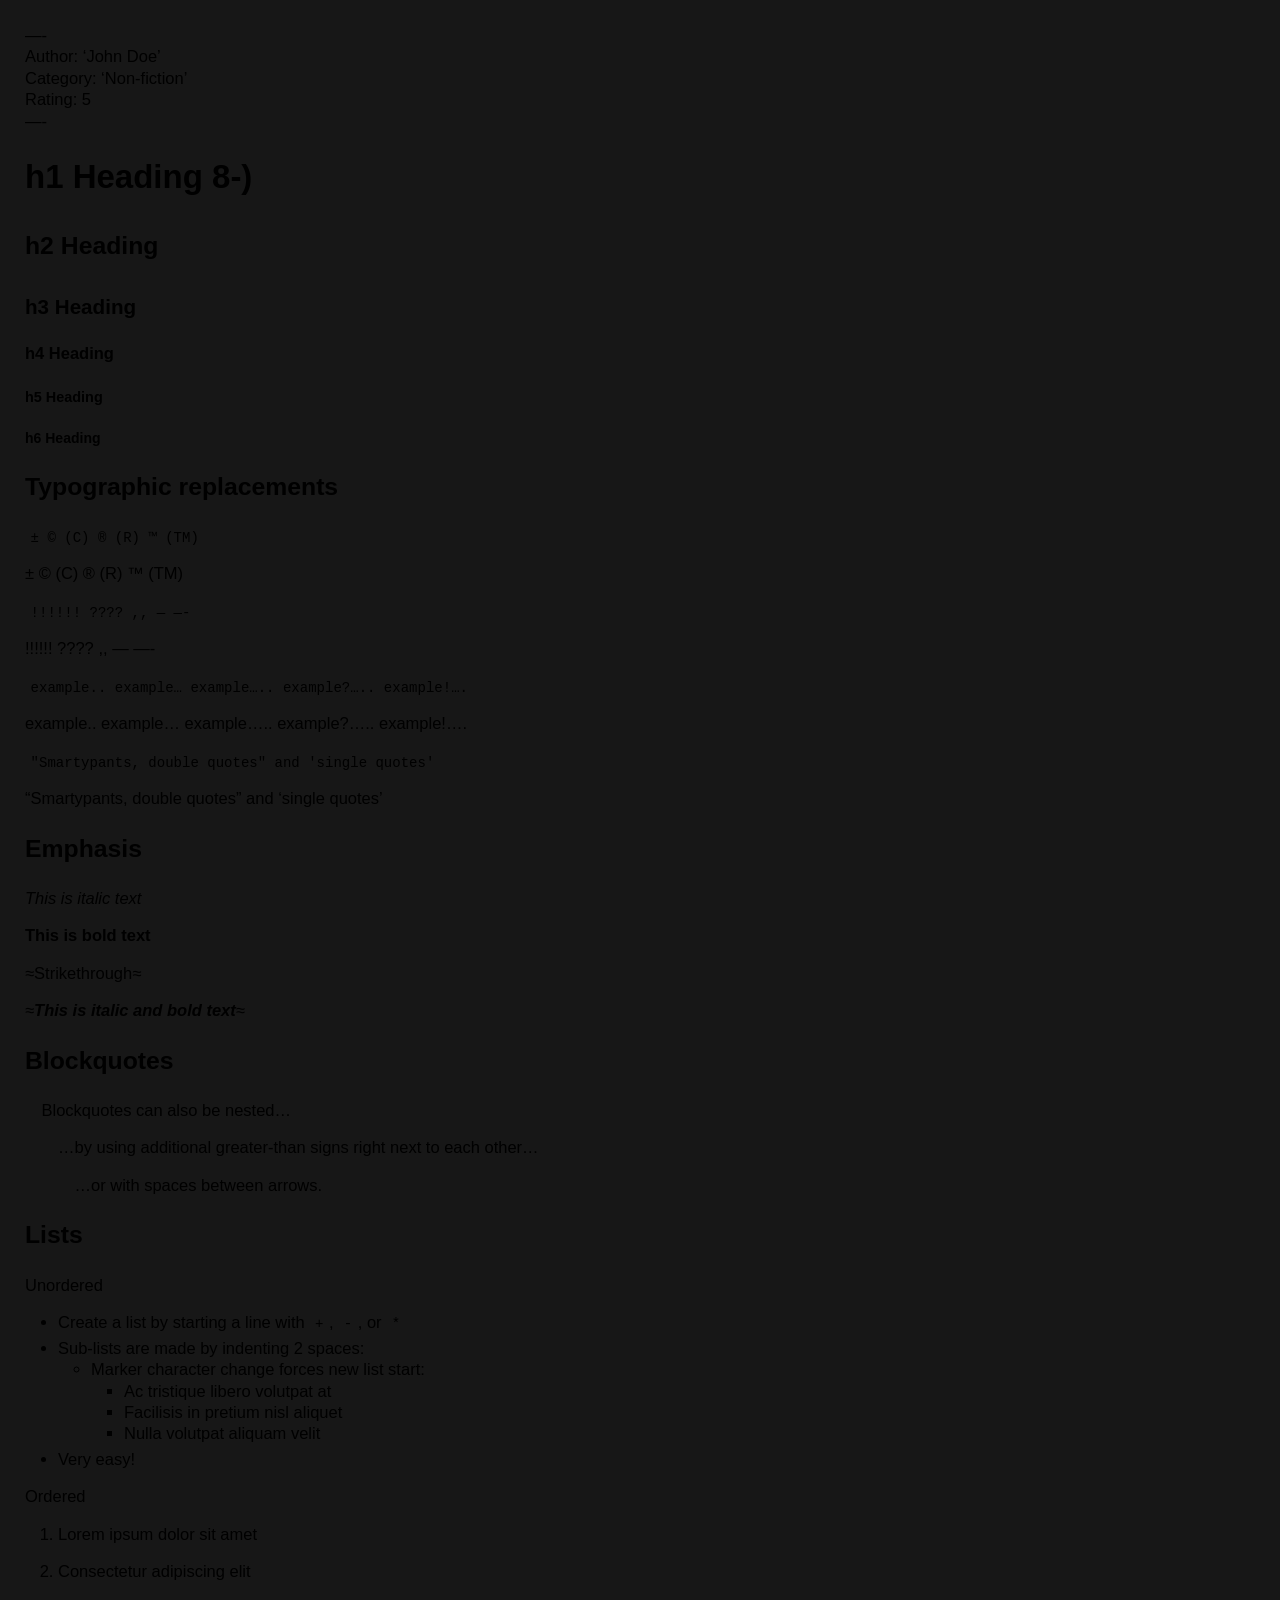
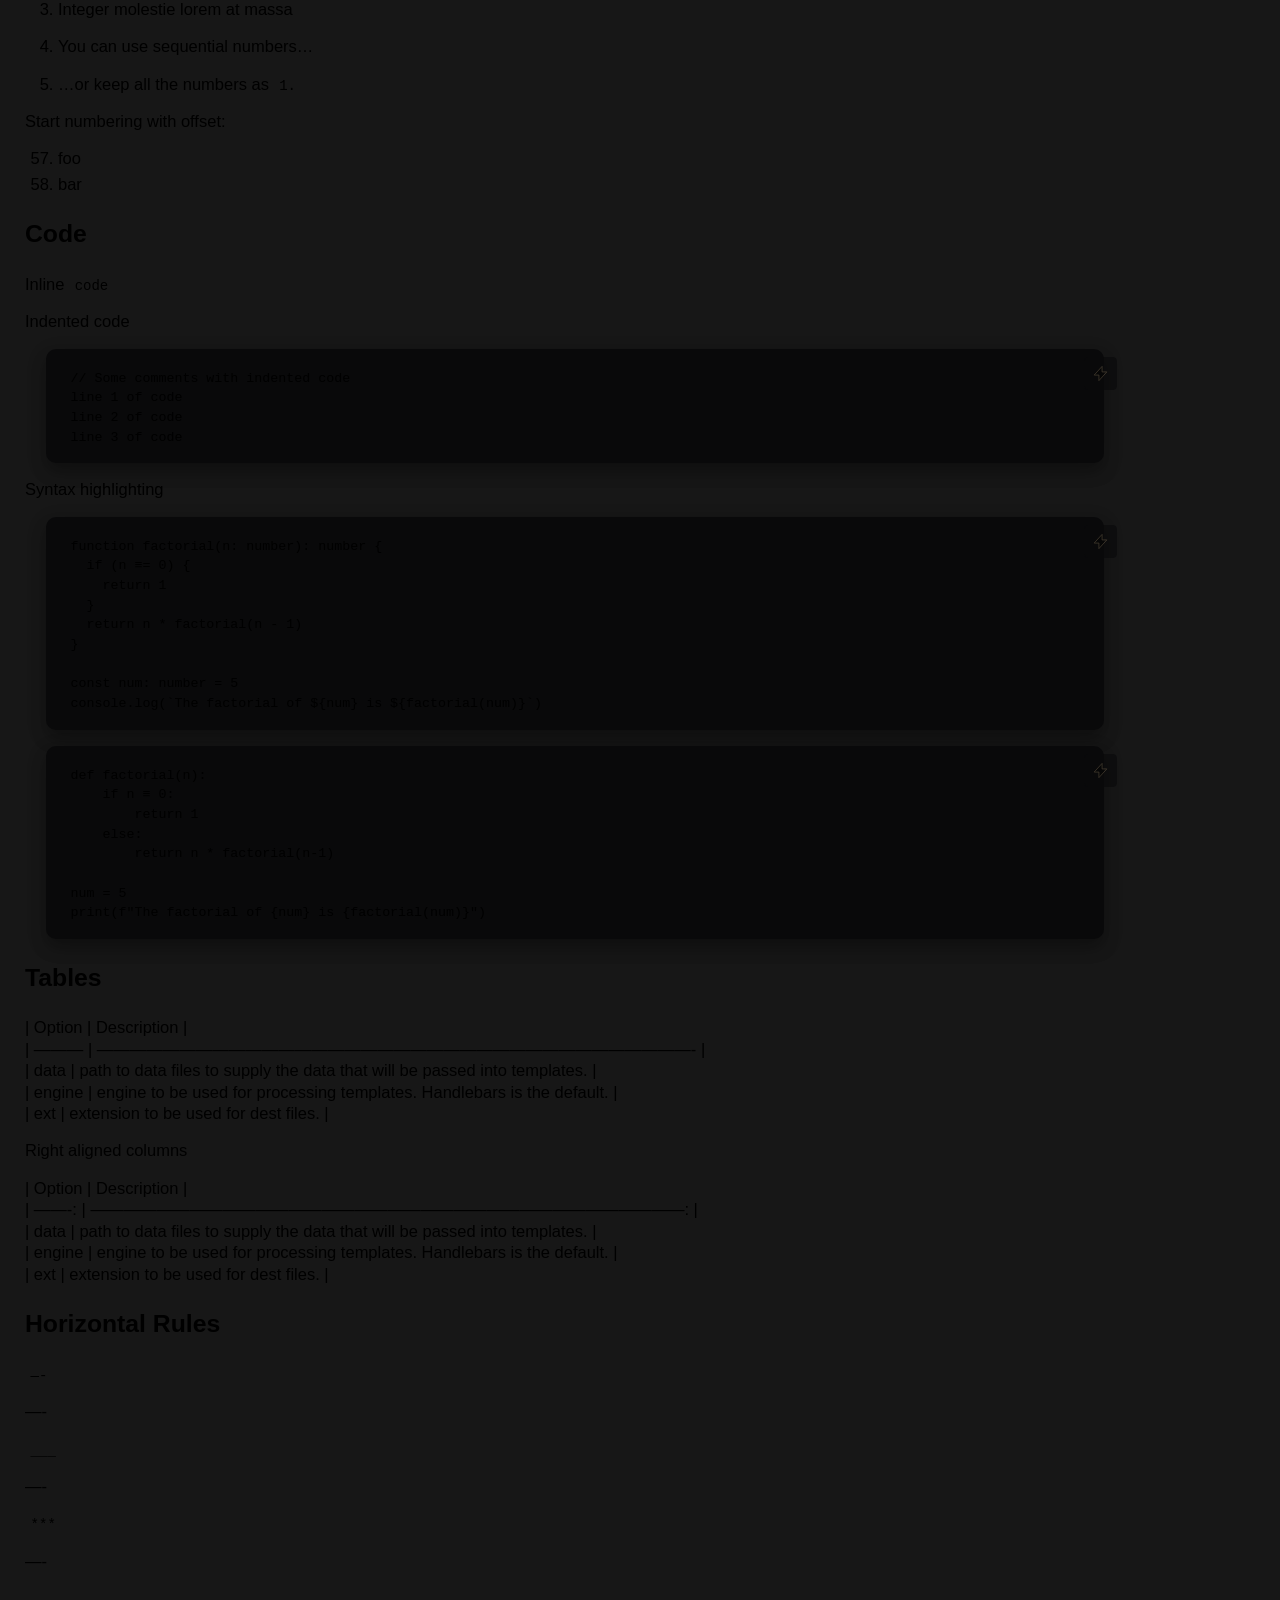
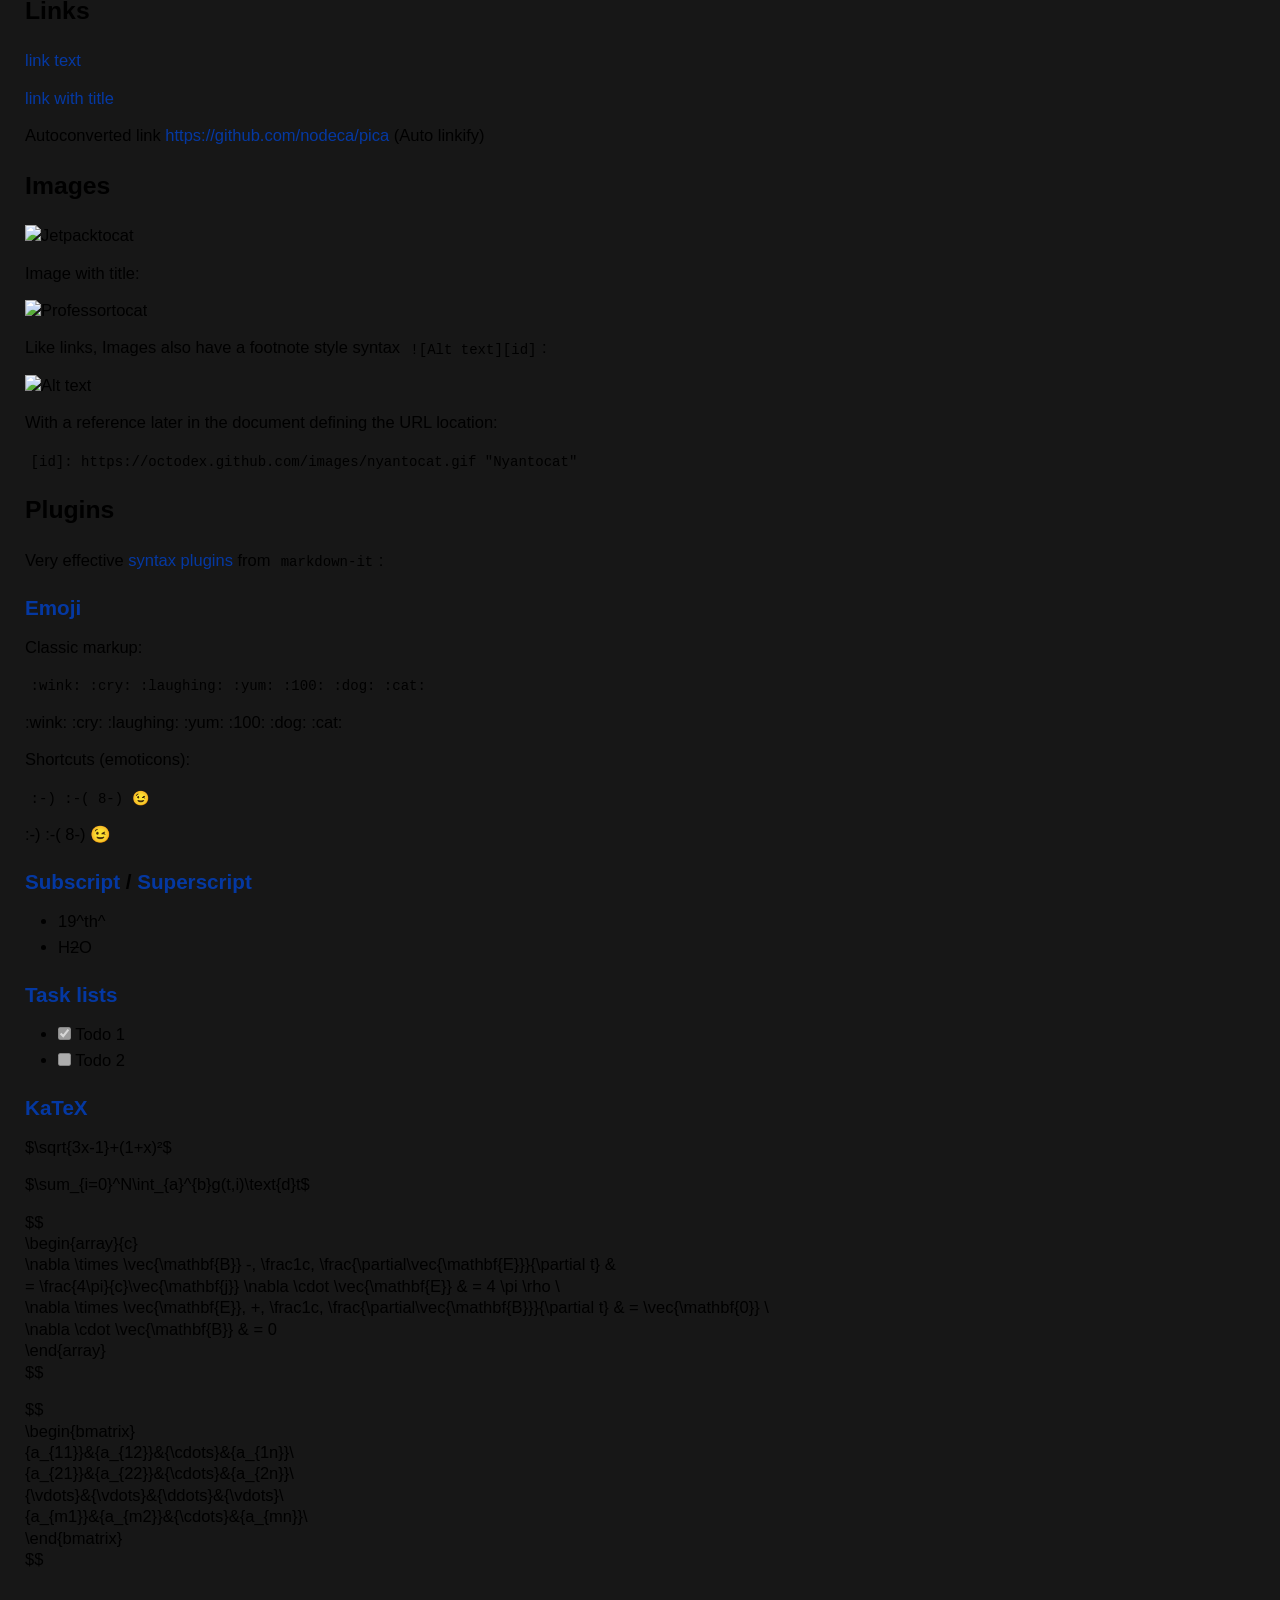
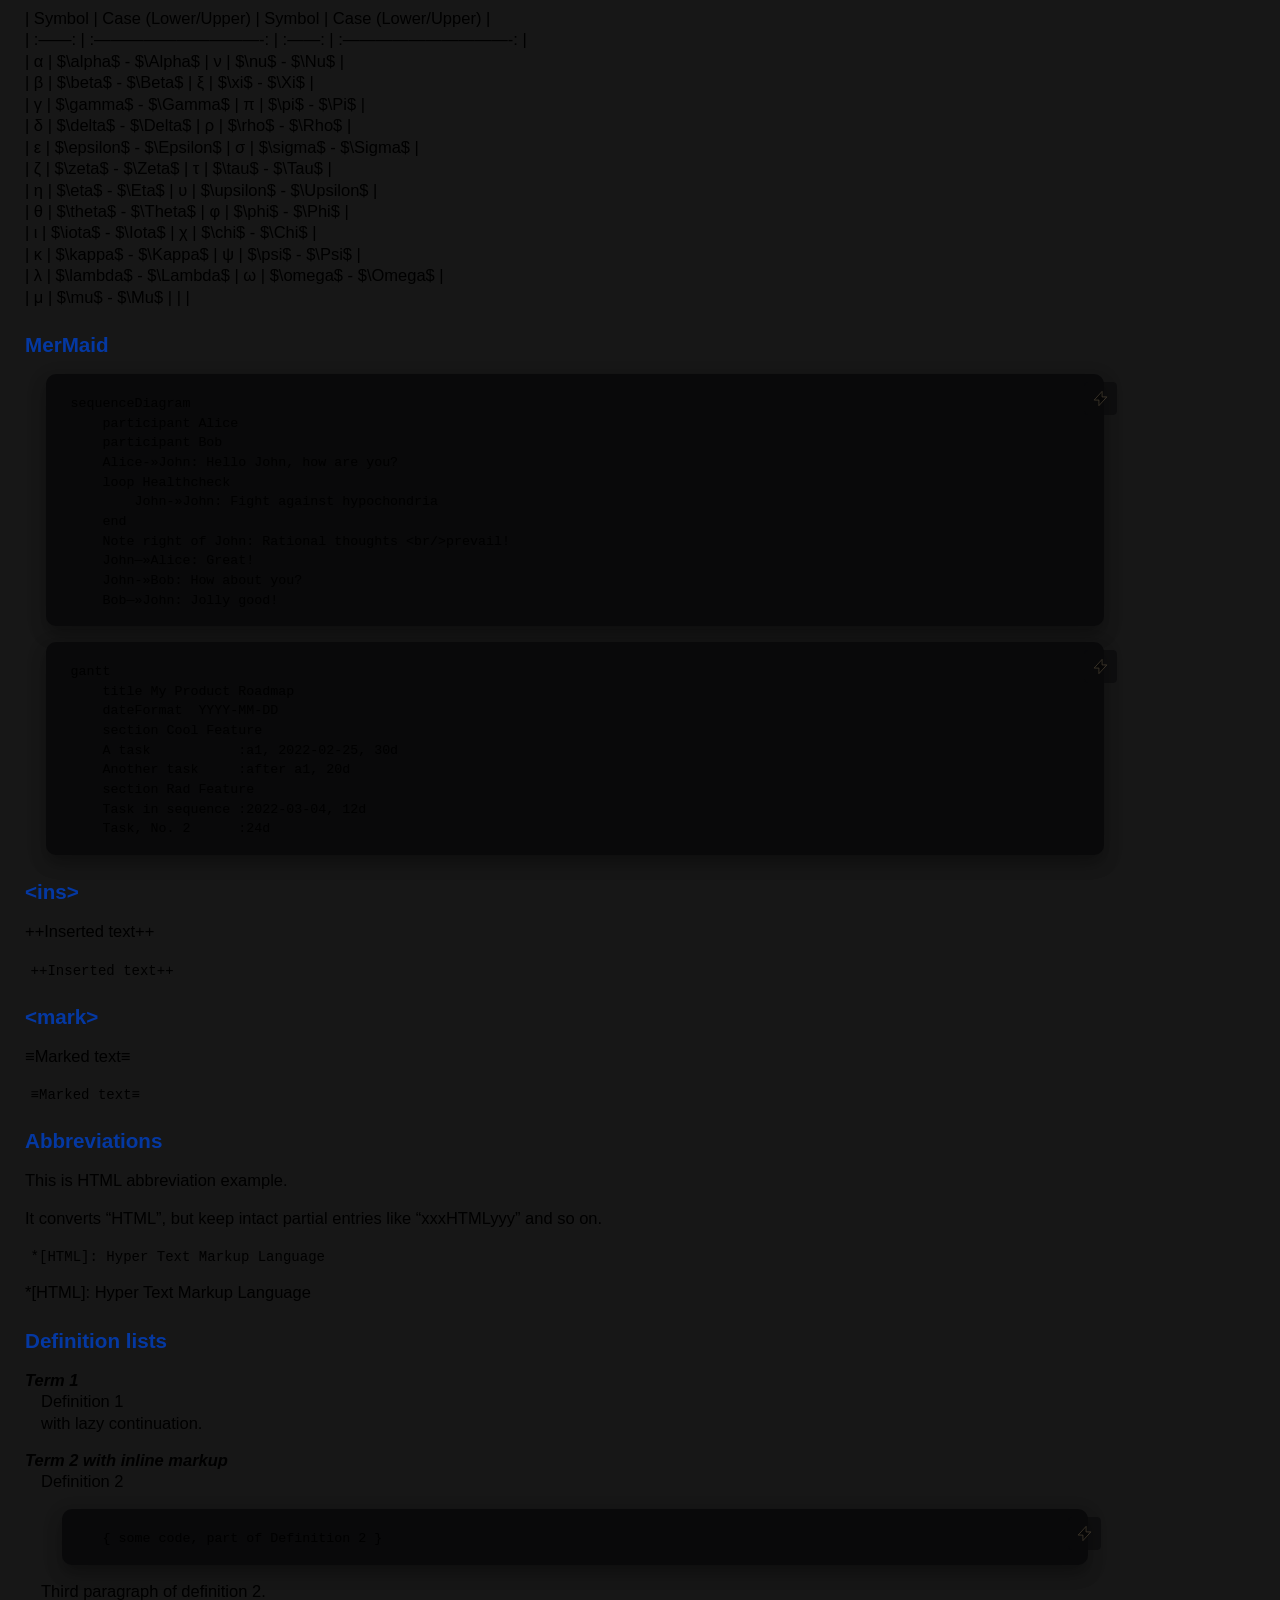
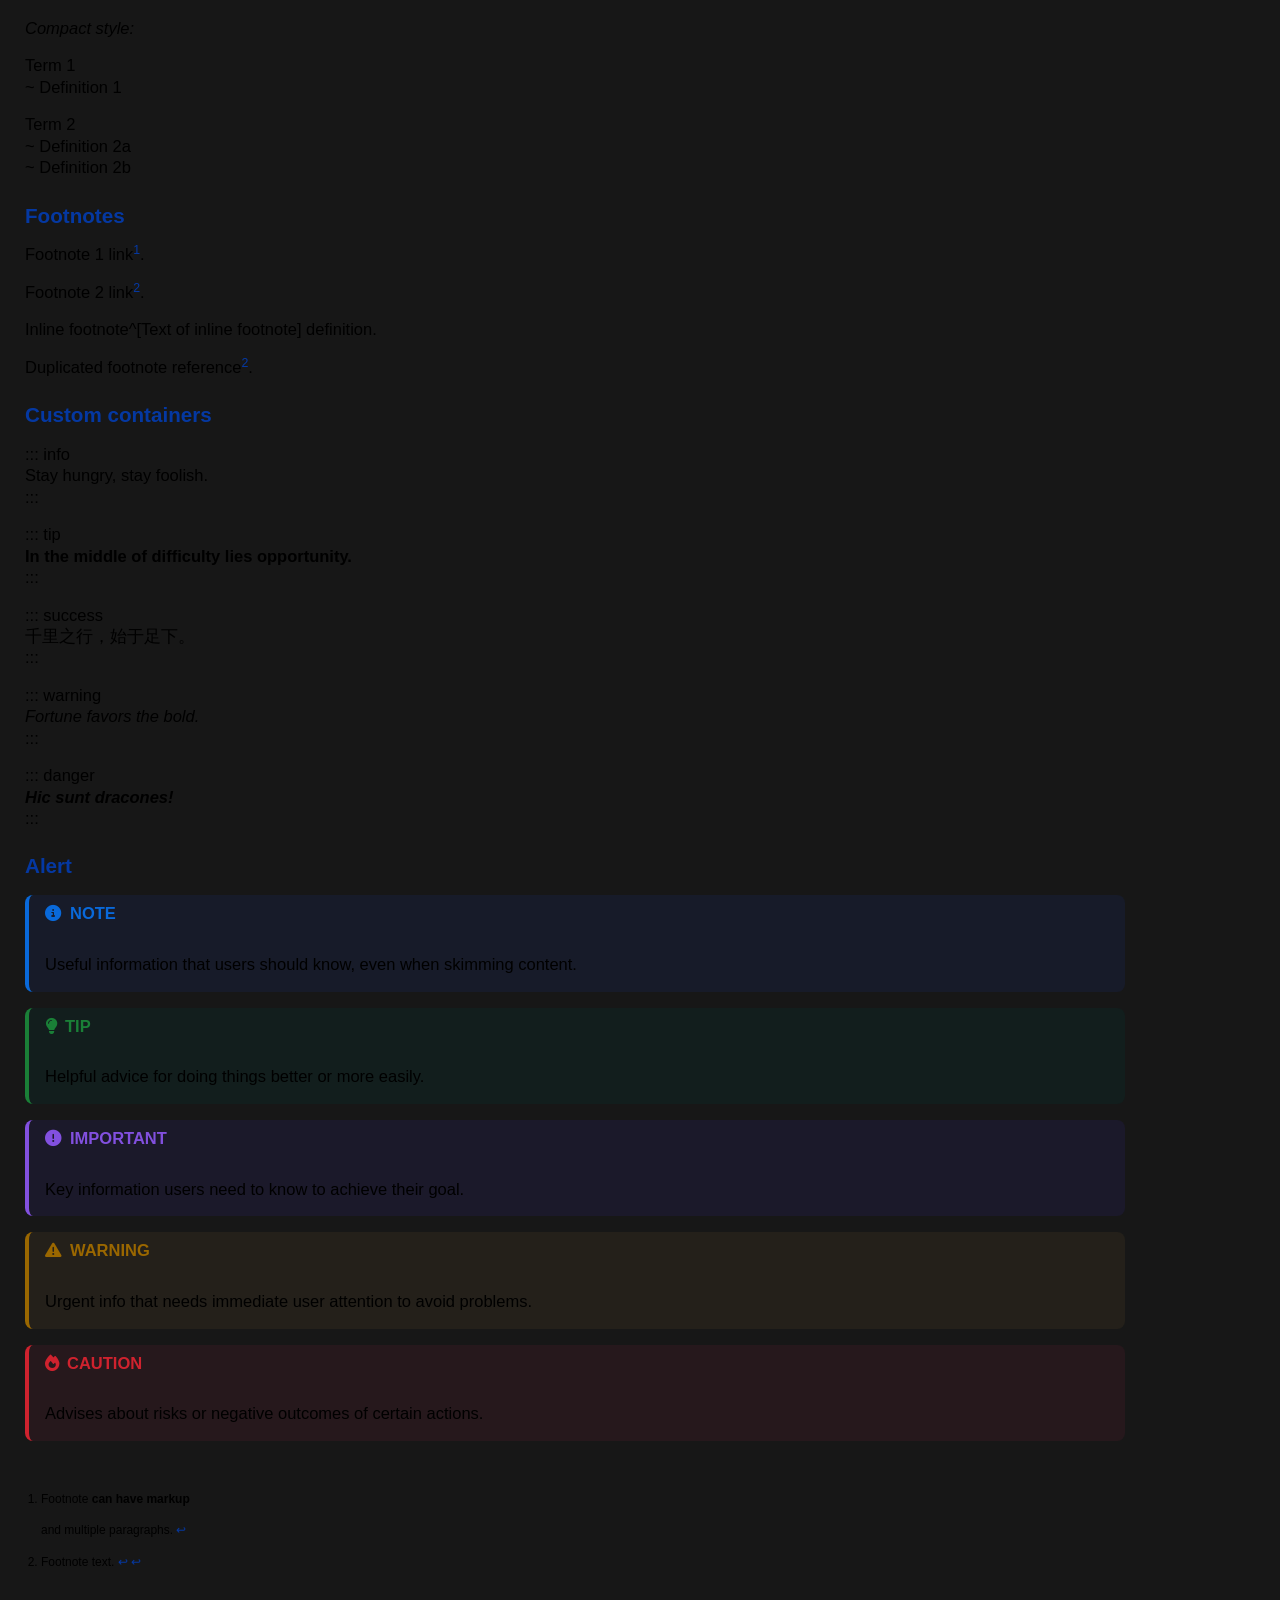
==== commit 25f80780: "Updating..." ====
--- a/ex.html
+++ b/ex.html
@@ -11,7 +11,7 @@
 
 		article {
 			display: flow;
-			max-width: 1050px;
+			max-width: 1100px;
 			min-width: 650px;
 			justify-content: center;
 		}
@@ -95,12 +95,15 @@
 		:root,
 		html,
 		body {
-			background: #000000 !important;
+			display: flow;
+			justify-items: center;
+			background-color: #171717 !important;
 			color: var(--fgColor-default) !important;
 			margin: 0 !important;
 		}
 
 		.markdown-body {
+			padding: 25px;
 			-ms-text-size-adjust: 100%;
 			-webkit-text-size-adjust: 100%;
 			margin: 0;
@@ -1815,4 +1818,4 @@
 		});
 	</script>
 	</body>
-</html>+</html>
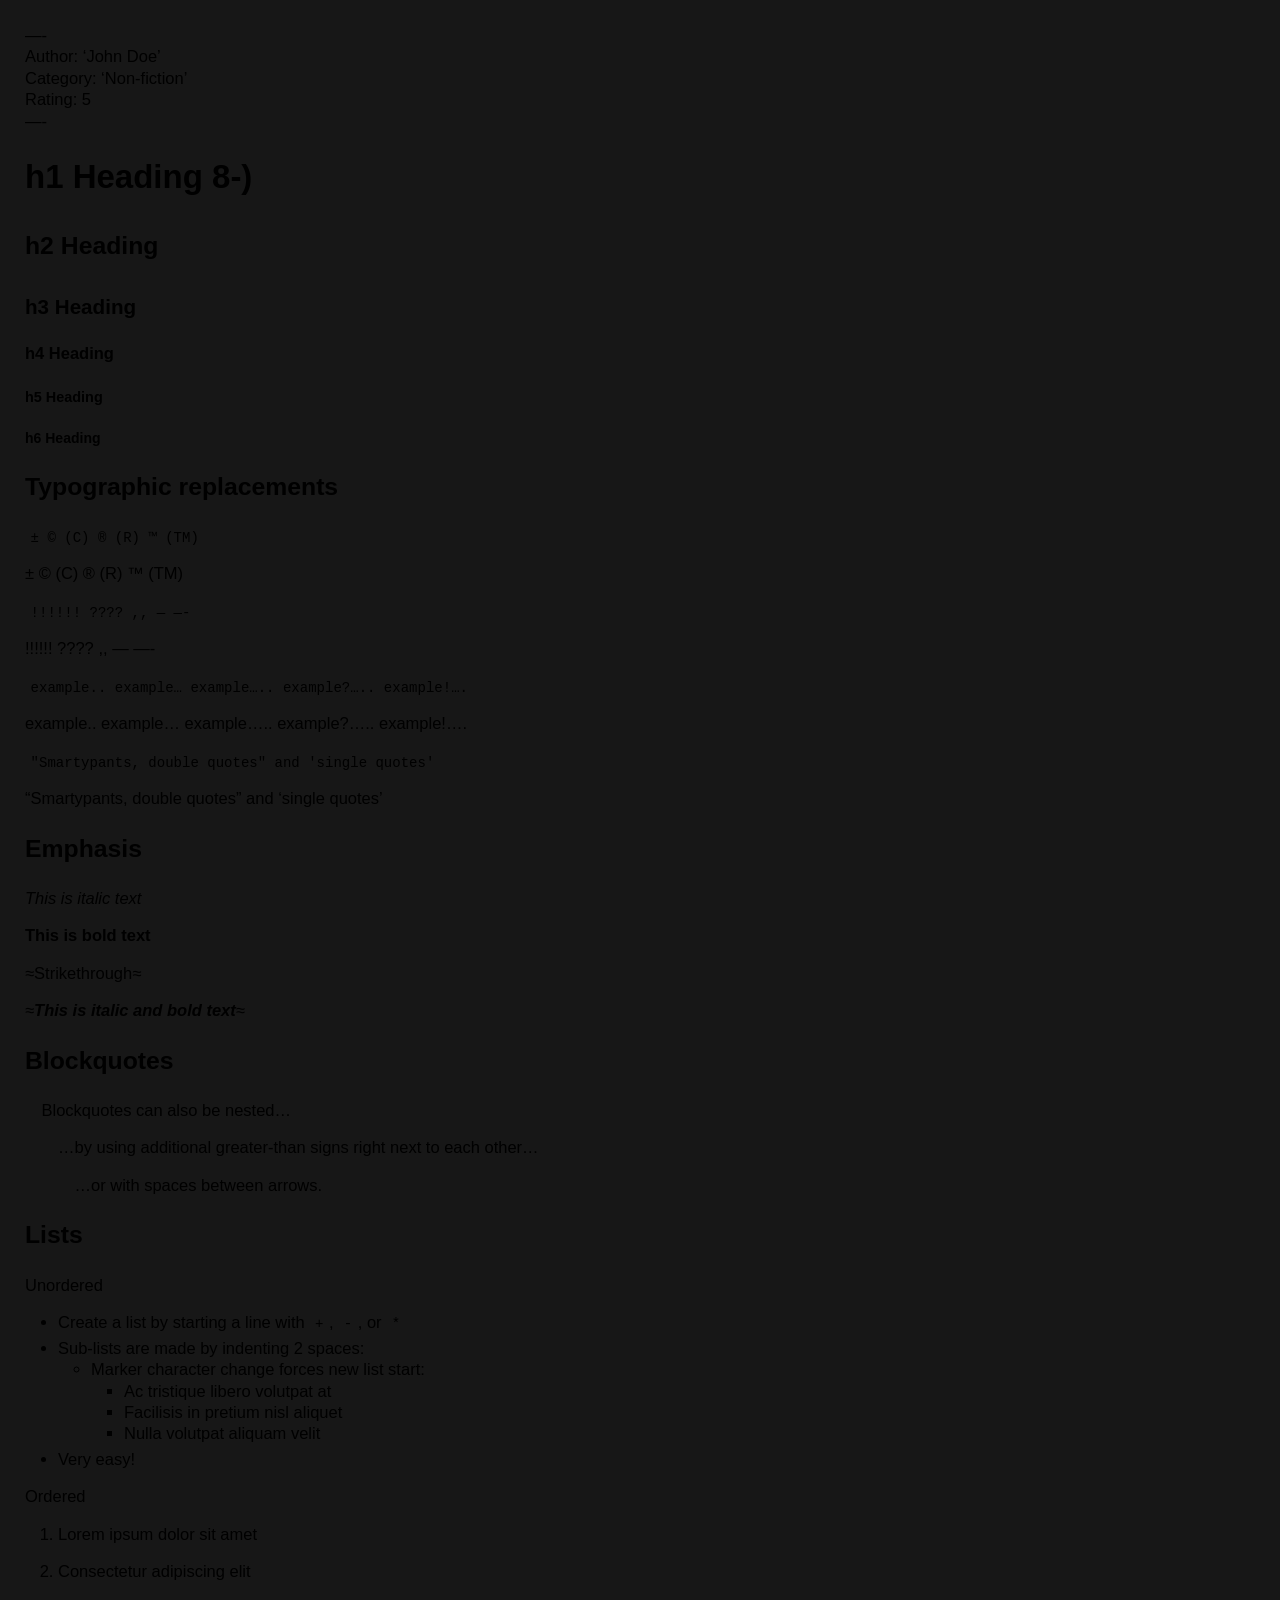
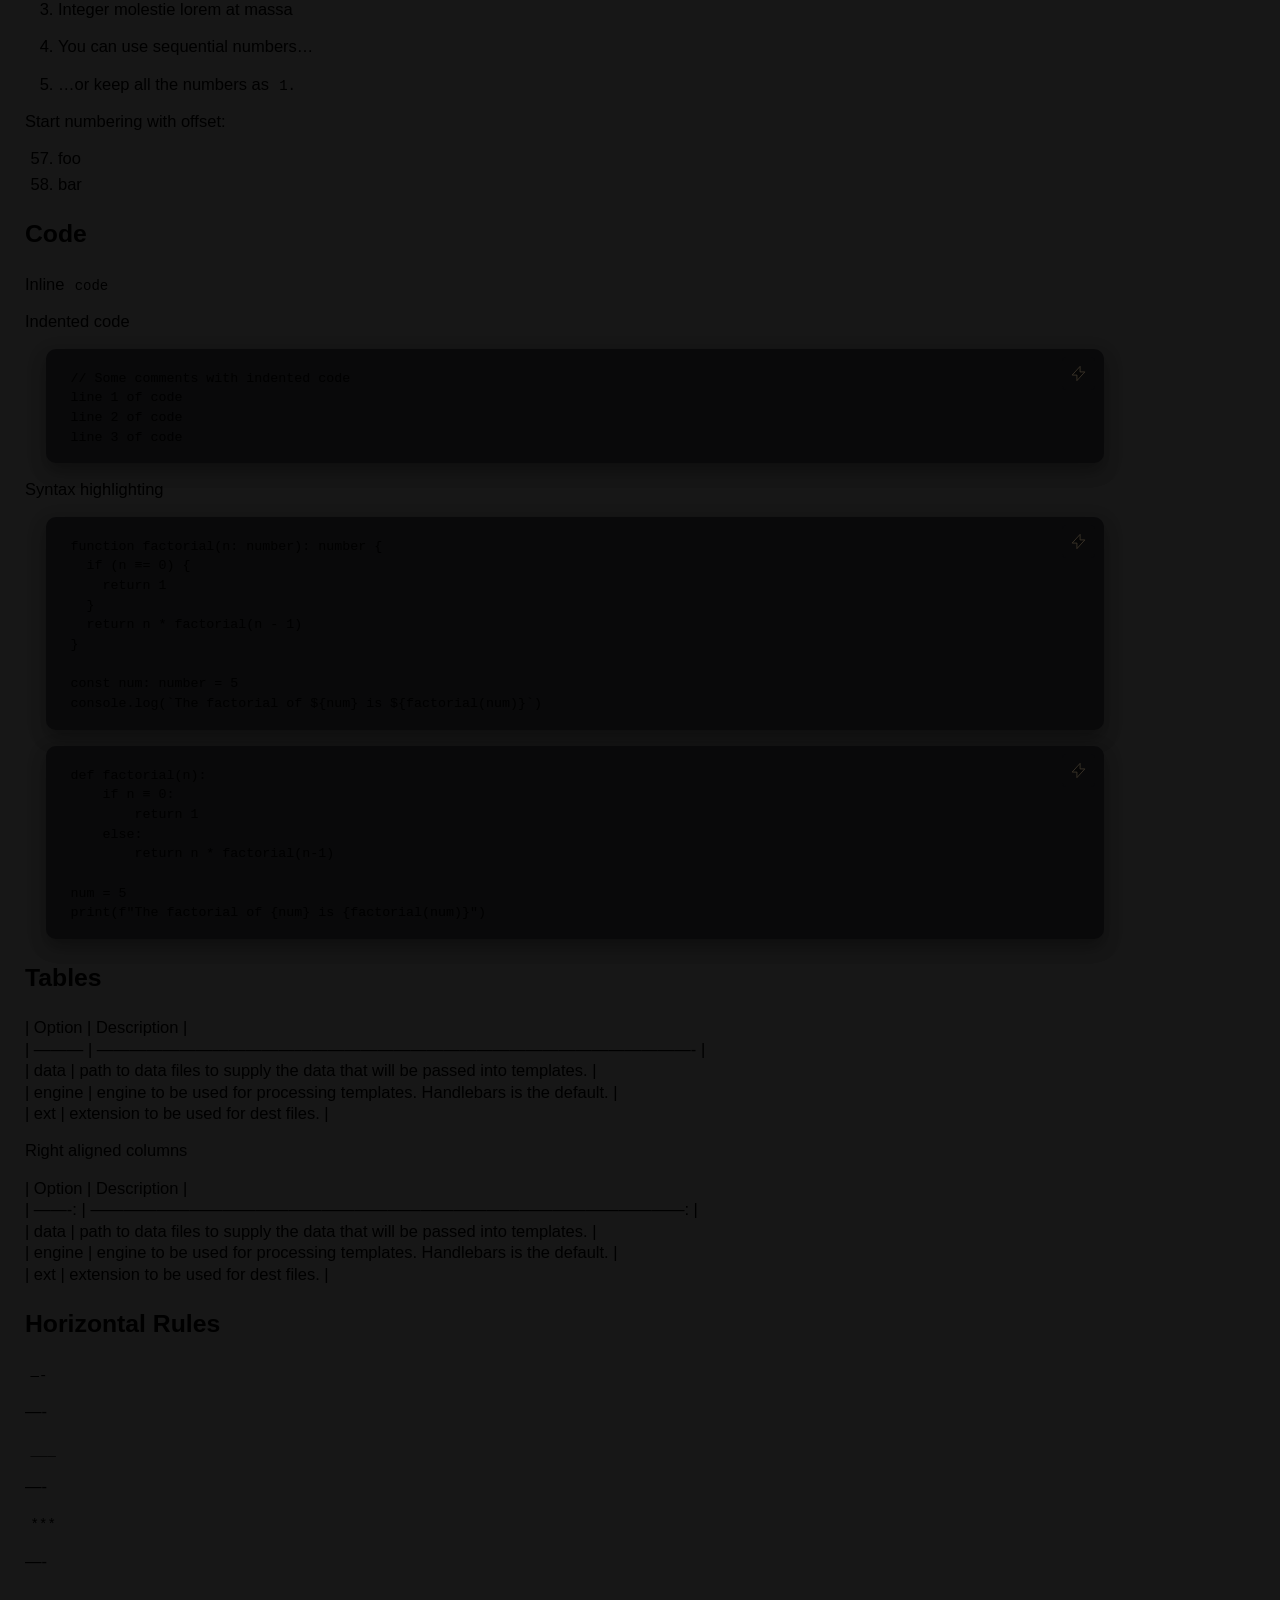
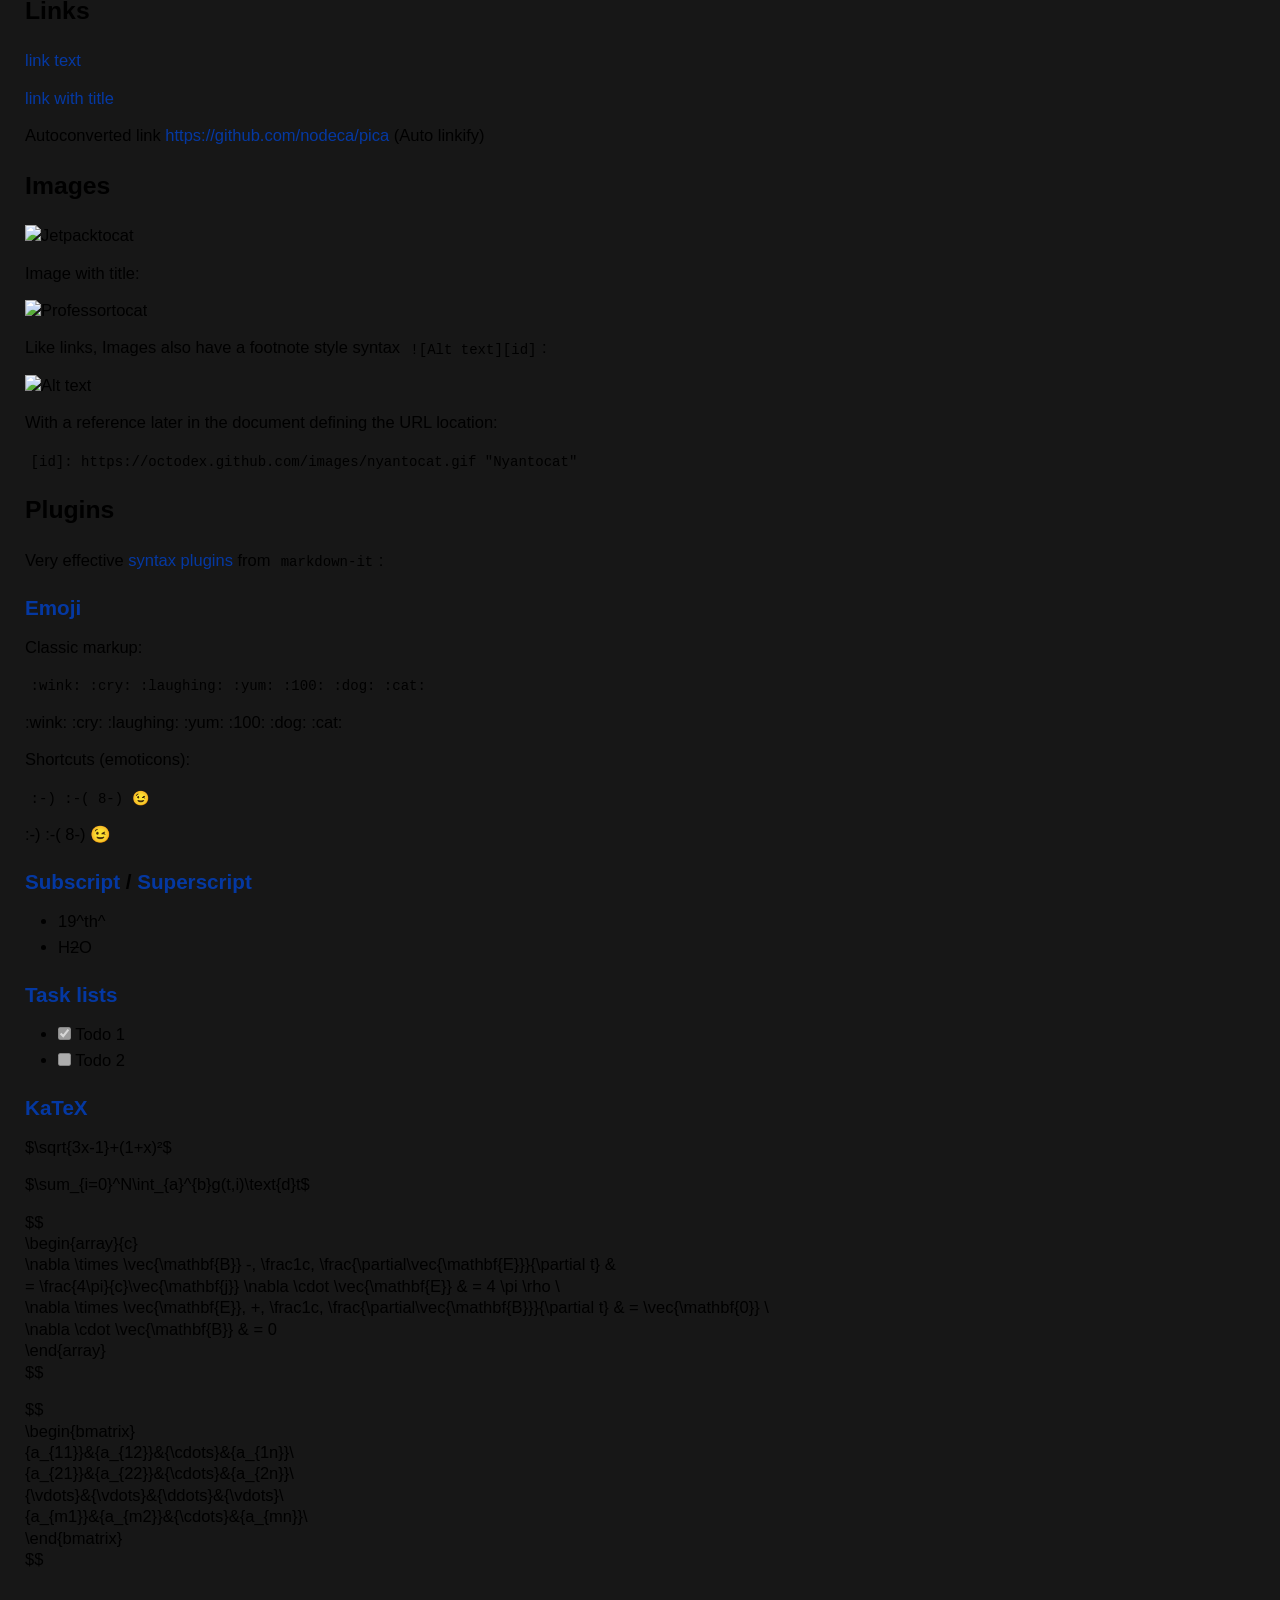
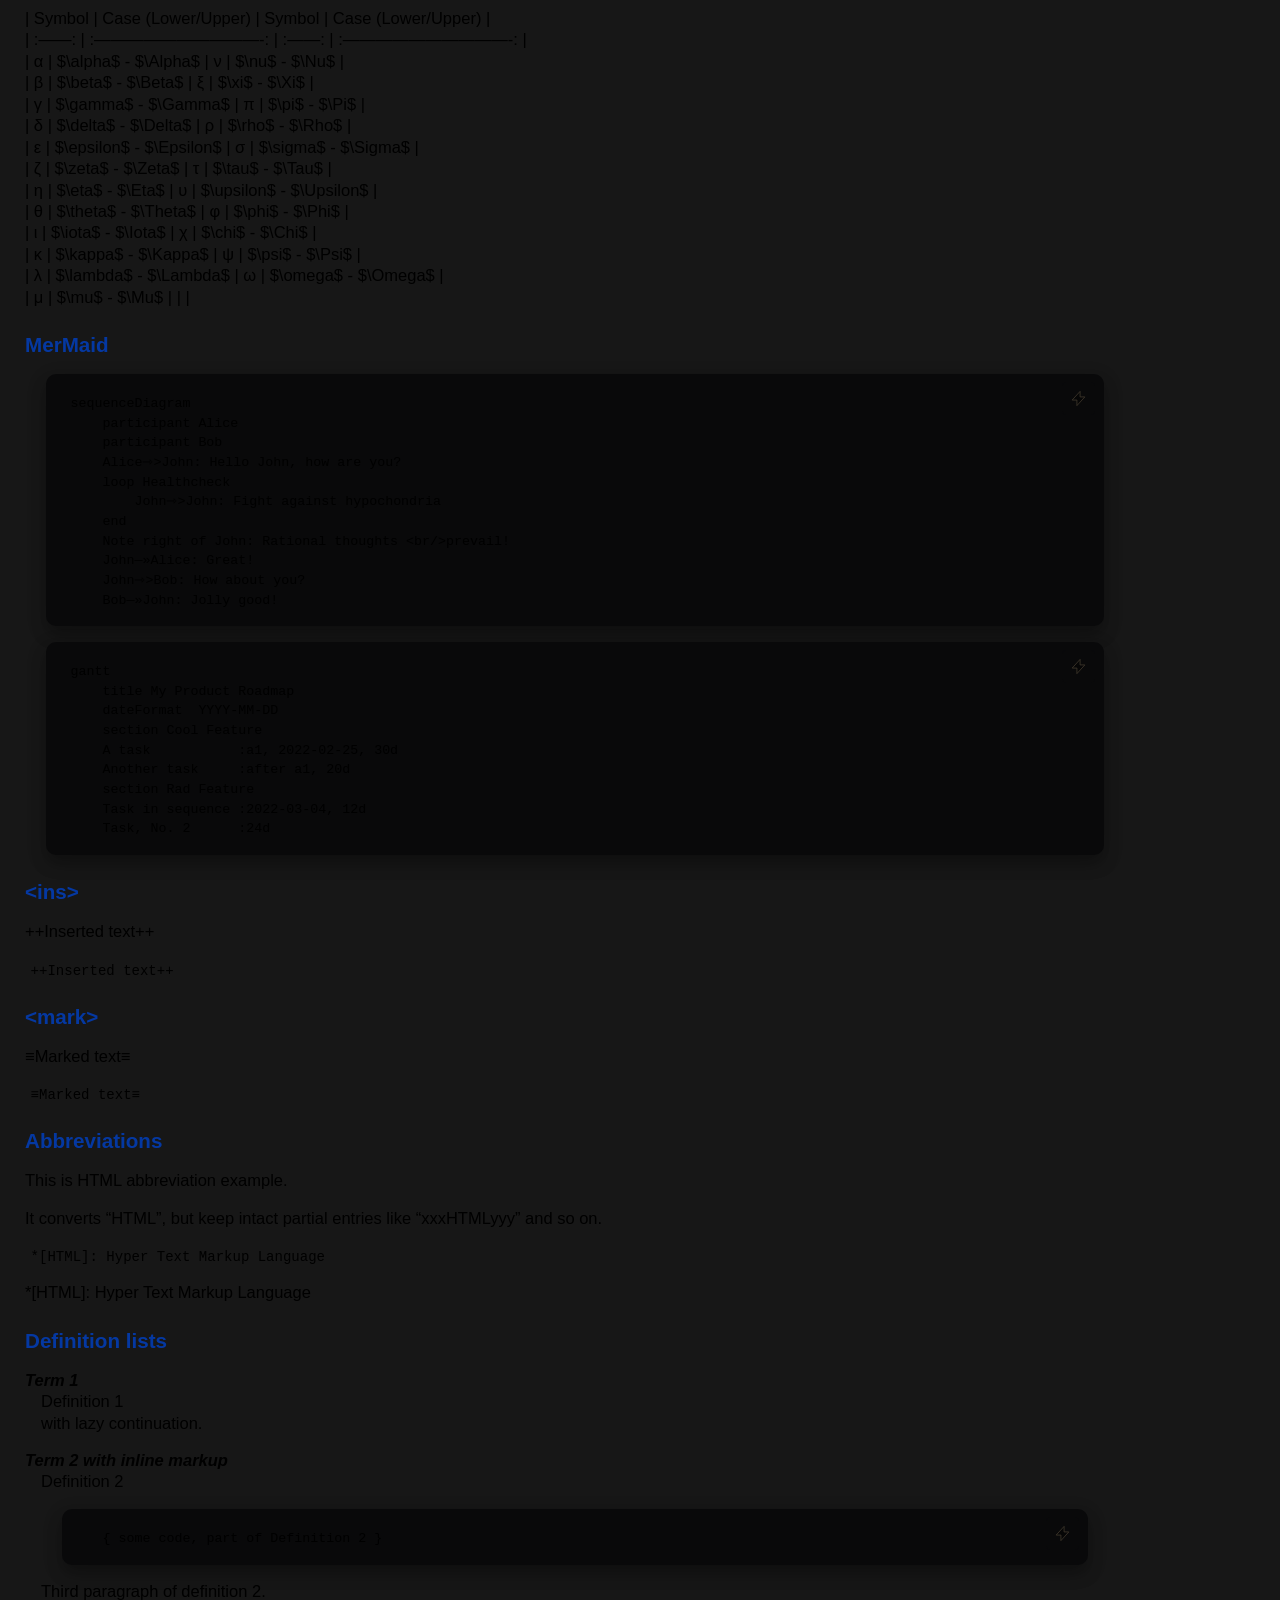
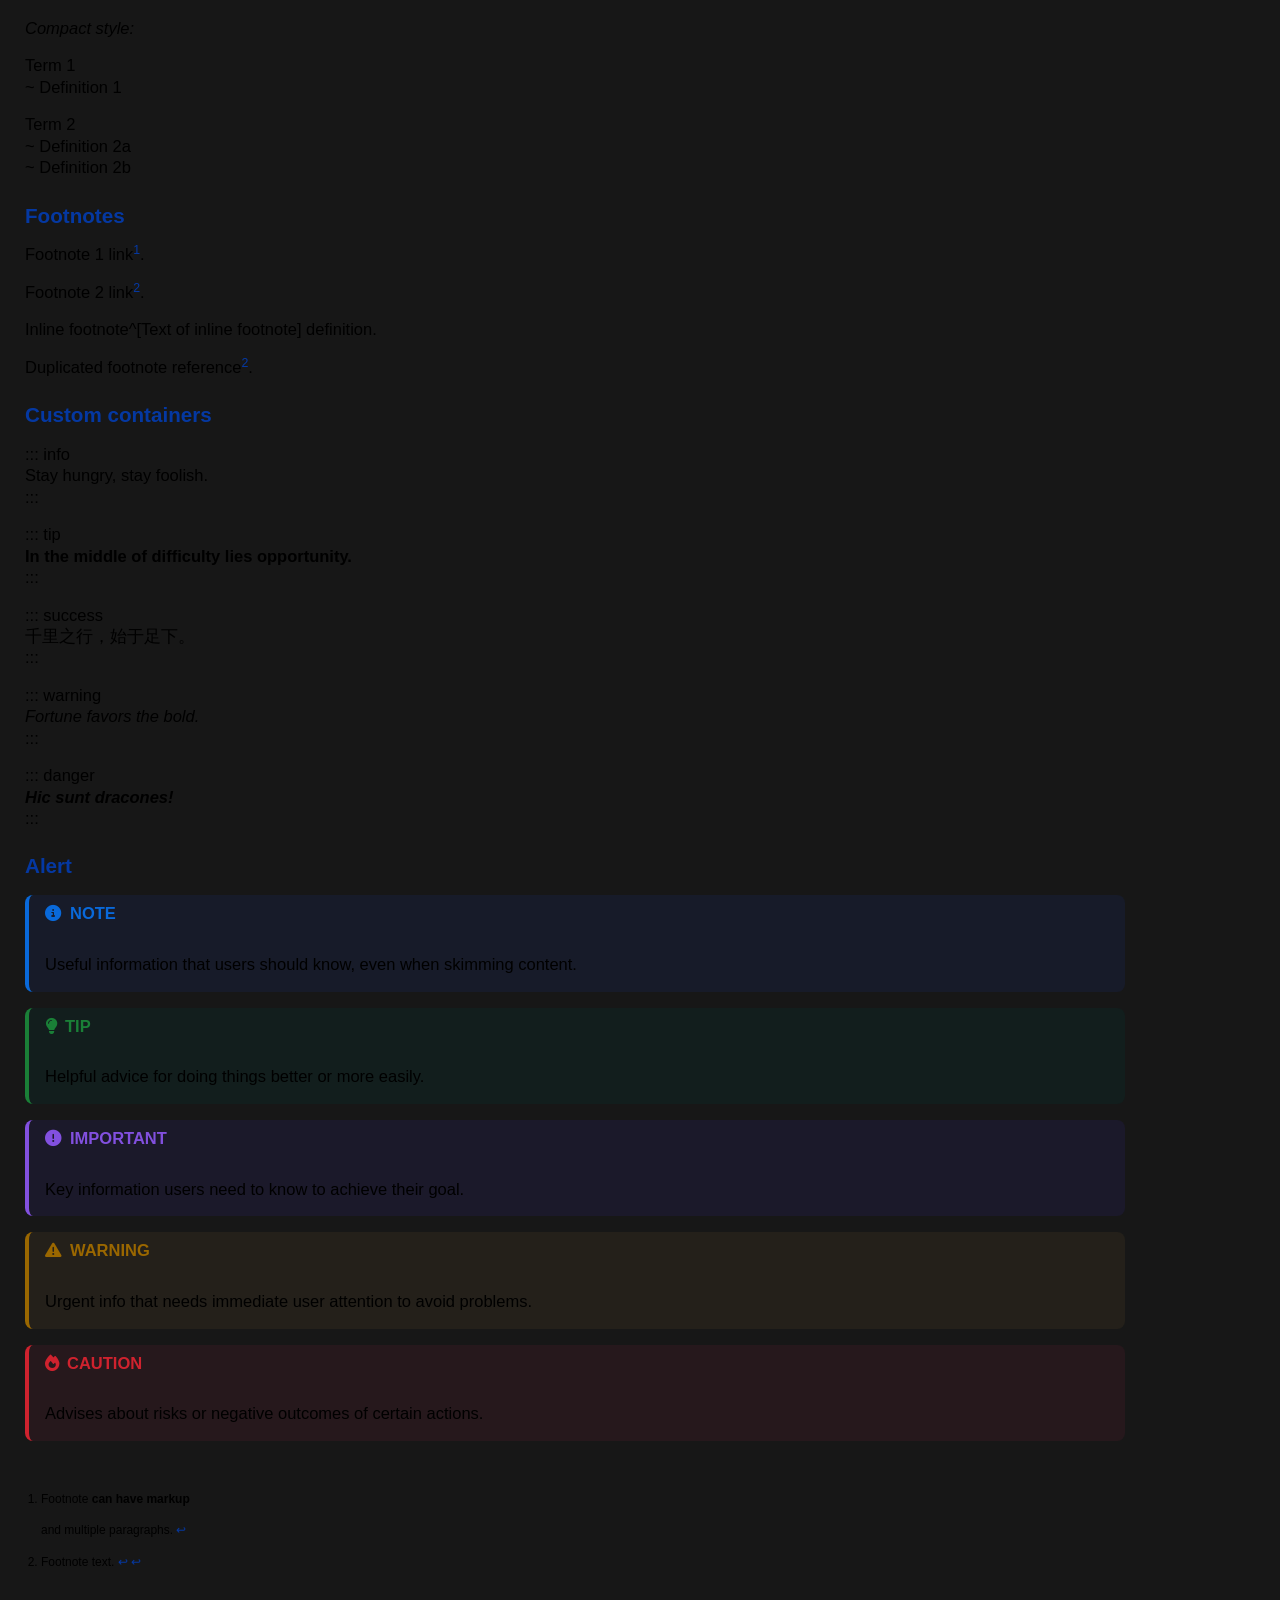
==== commit a3d0369b: "Updating..." ====
--- a/ex.html
+++ b/ex.html
@@ -1121,7 +1121,7 @@
 		.copy-button {
 			position: absolute;
 			top: 8px;
-			right: 8px;
+			right: 30px;
 			display: inline-flex;
 			align-items: center;
 			justify-content: center;
@@ -1511,13 +1511,13 @@
 <pre><code class="language-mermaid">sequenceDiagram
     participant Alice
     participant Bob
-    Alice-»John: Hello John, how are you?
+    Alice⇾&gt;John: Hello John, how are you?
     loop Healthcheck
-        John-»John: Fight against hypochondria
+        John⇾&gt;John: Fight against hypochondria
     end
     Note right of John: Rational thoughts &lt;br/&gt;prevail!
     John—»Alice: Great!
-    John-»Bob: How about you?
+    John⇾&gt;Bob: How about you?
     Bob—»John: Jolly good!
 </code></pre>
 <pre><code class="language-mermaid">gantt
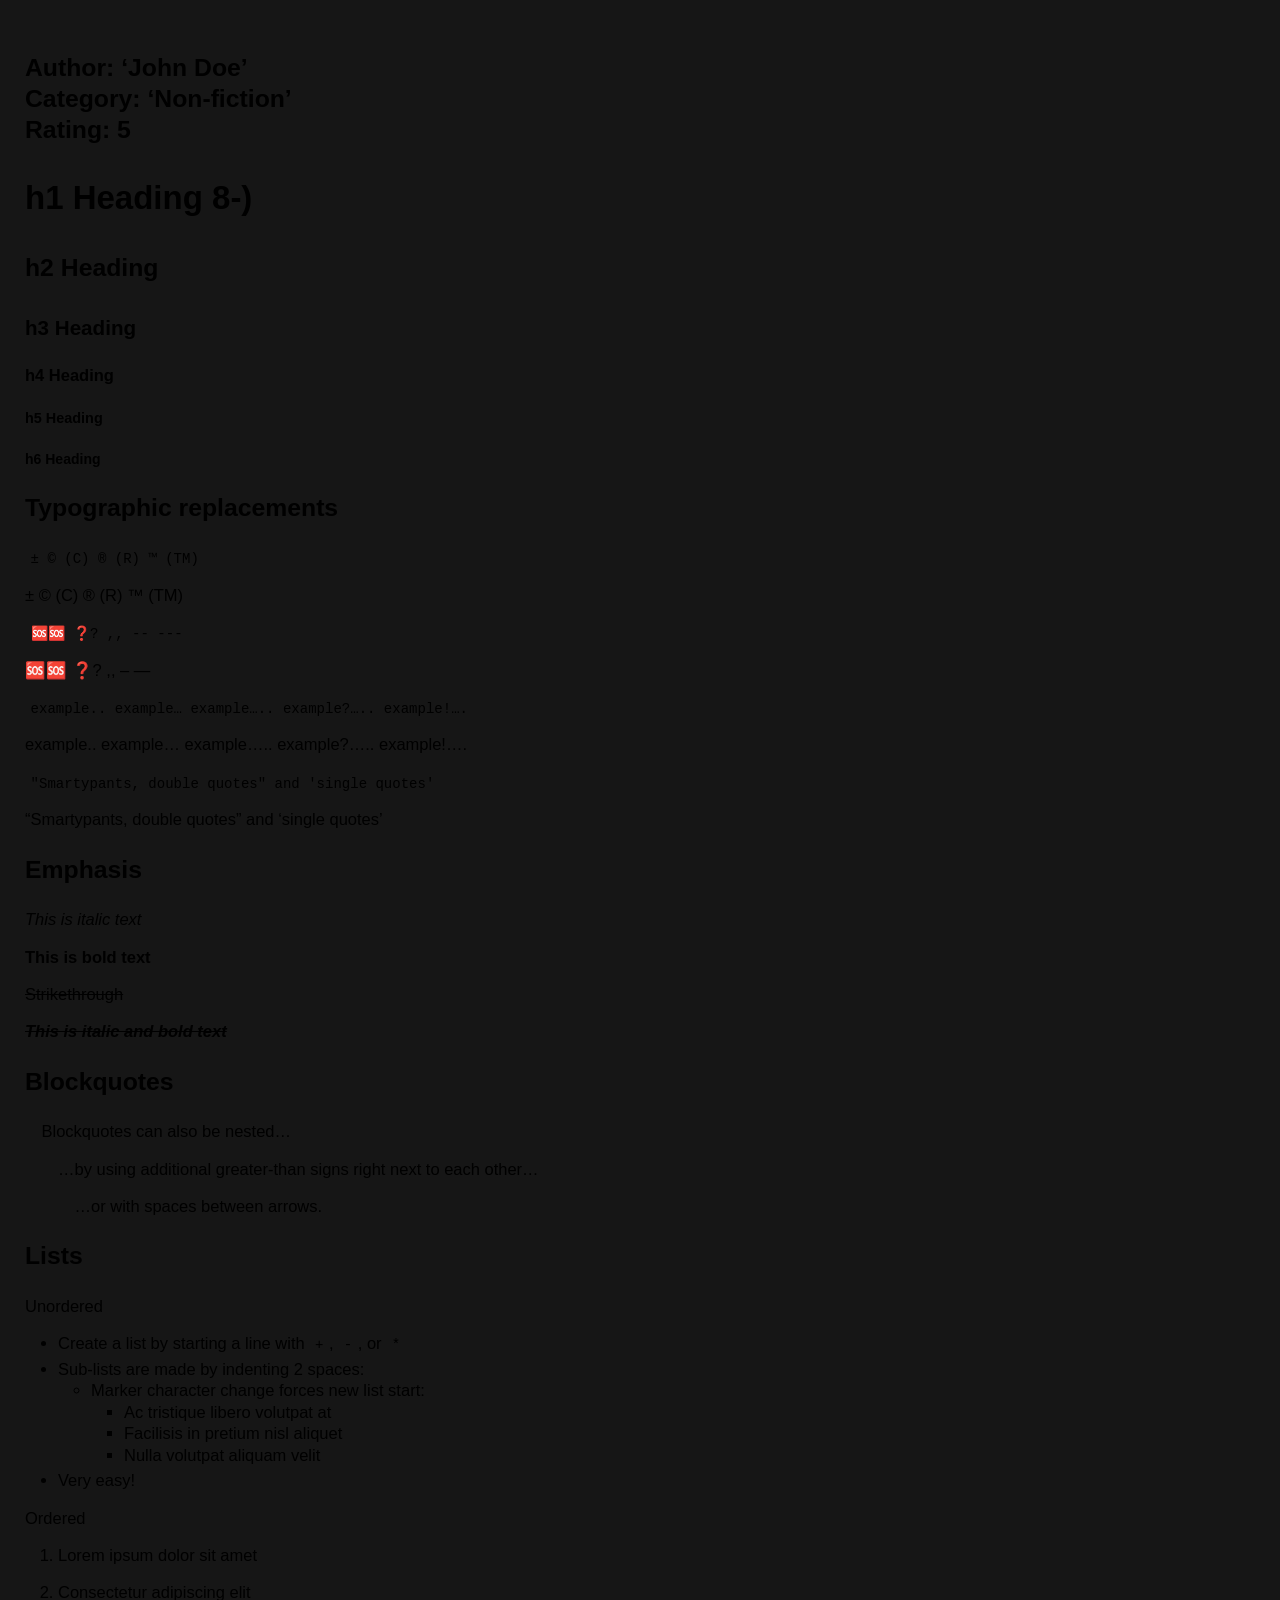
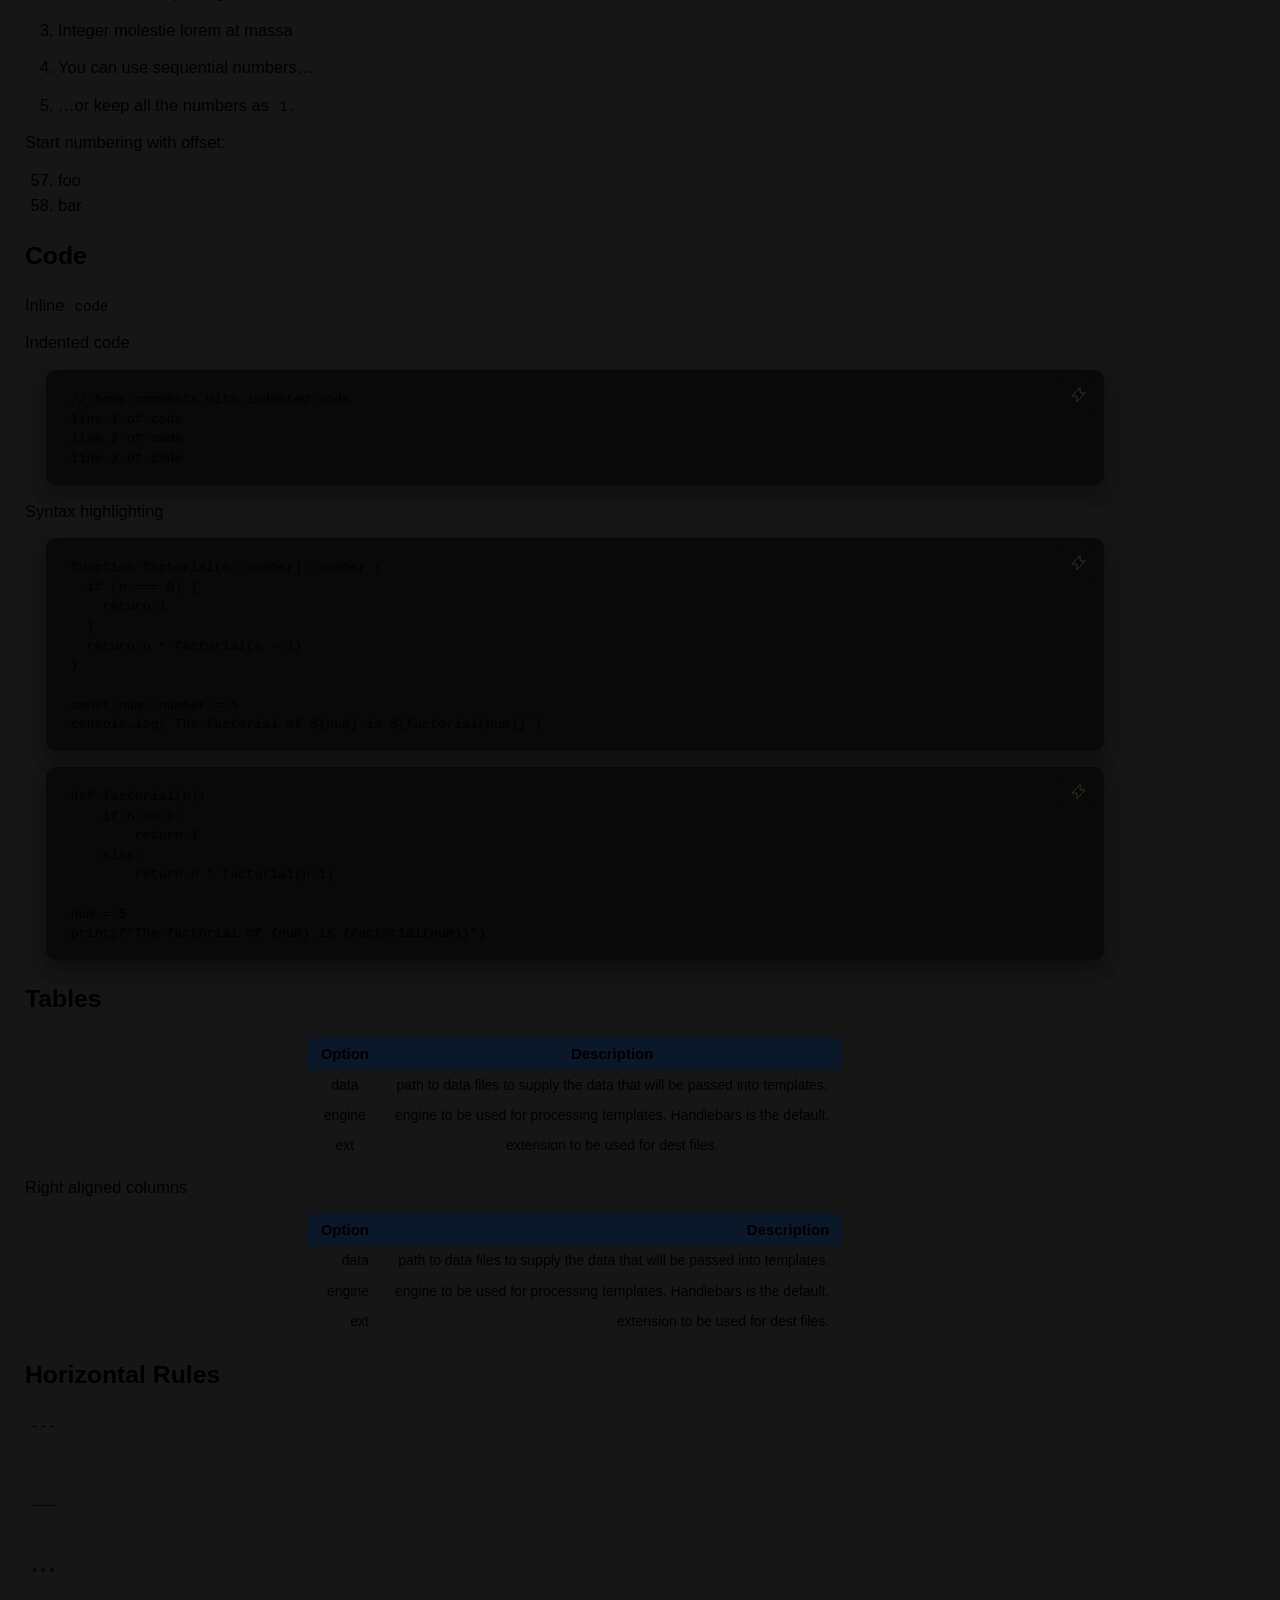
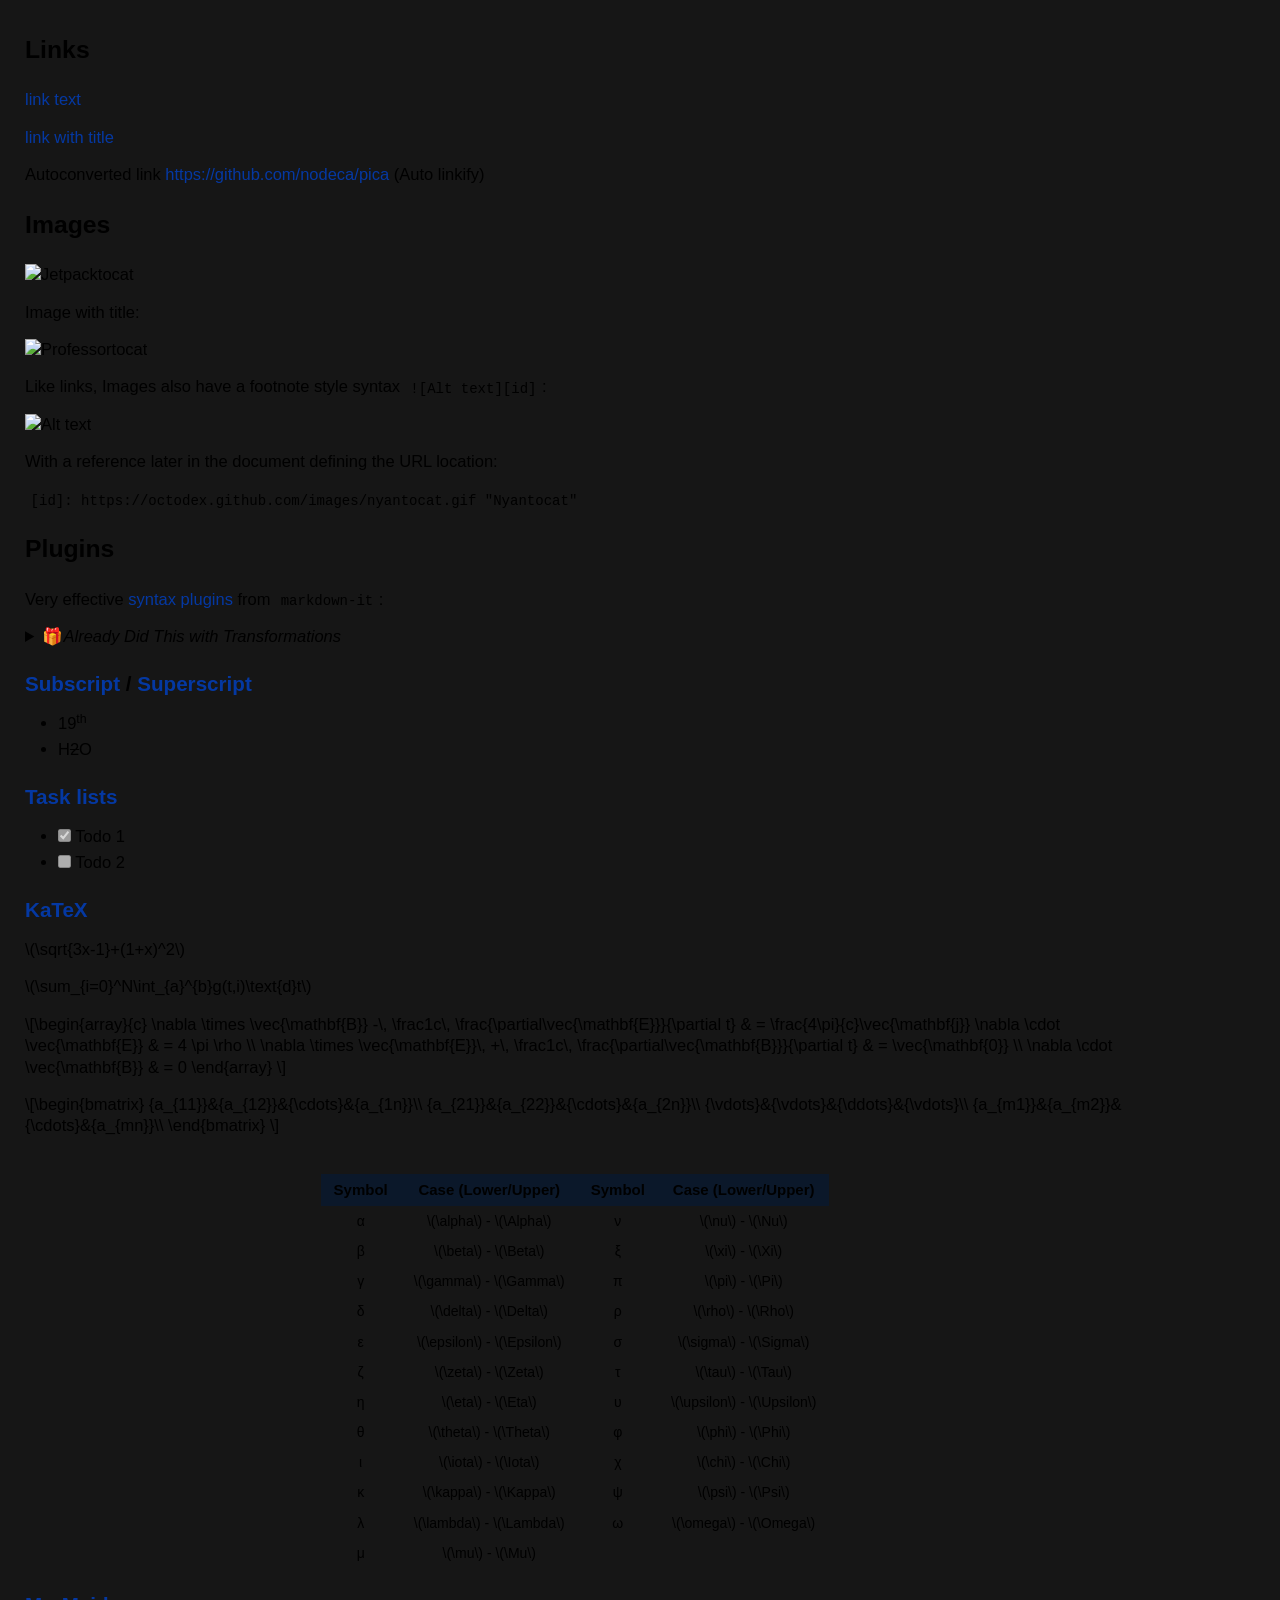
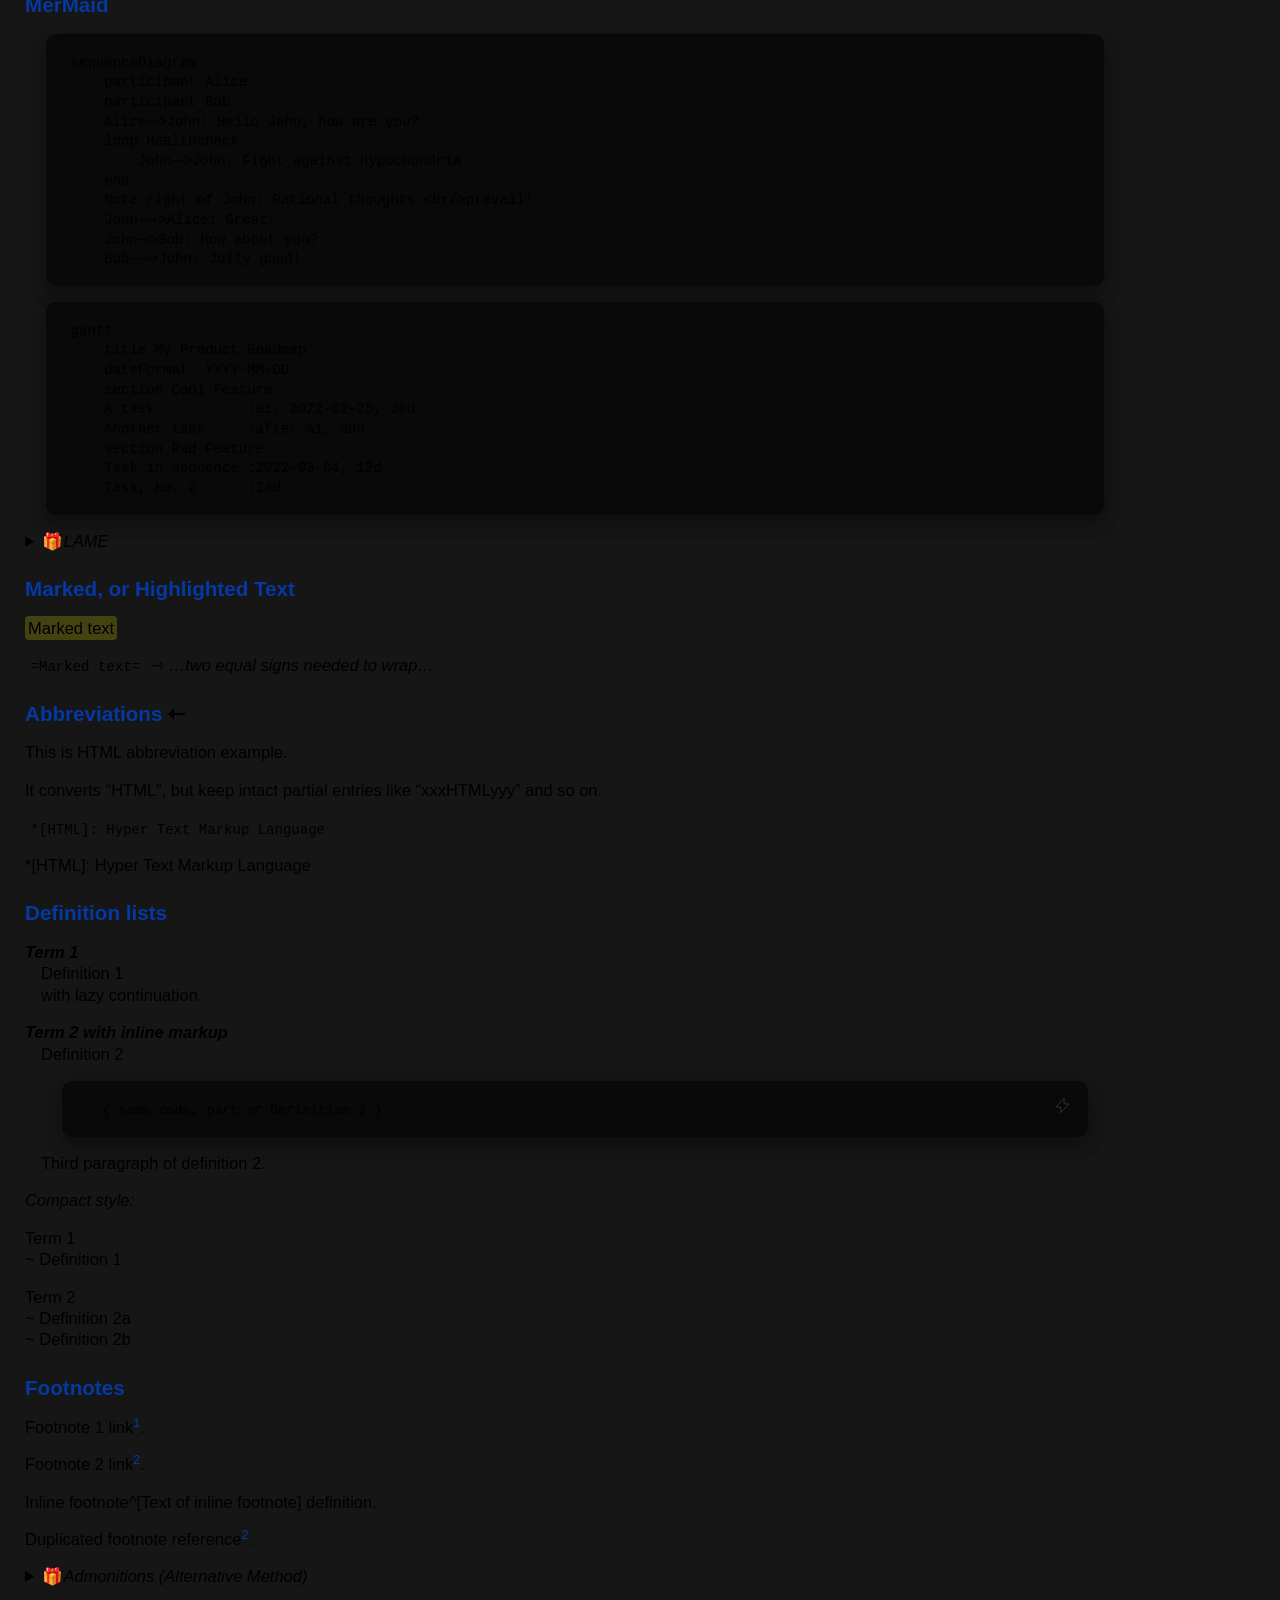
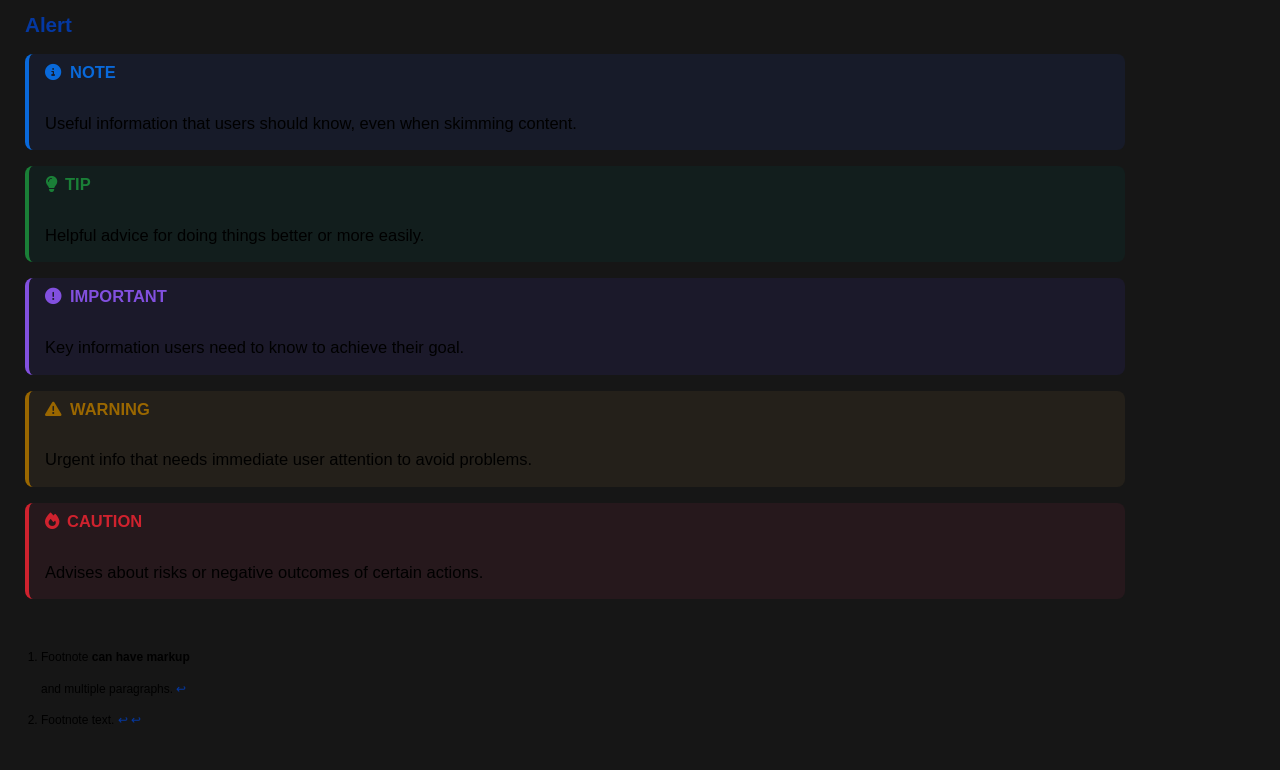
==== commit bb29a394: "Updating..." ====
--- a/ex.html
+++ b/ex.html
@@ -1,8 +1,19 @@
 <!DOCTYPE html>
-	<meta name="viewport" content="width=device-width, initial-scale=1" lang="en" />
-	<head>
+<meta name="viewport" content="width=device-width, initial-scale=1" lang="en" />
+
+<head>
 	<meta charset="UTF-8" />
 	<title>ex</title>
+	<link rel="stylesheet" href="https://cdn.jsdelivr.net/npm/katex@0.16.11/dist/katex.min.css"
+		integrity="sha384-nB0miv6/jRmo5UMMR1wu3Gz6NLsoTkbqJghGIsx//Rlm+ZU03BU6SQNC66uf4l5+" crossorigin="anonymous">
+	<!-- The loading of KaTeX is deferred to speed up page rendering -->
+	<script defer src="https://cdn.jsdelivr.net/npm/katex@0.16.11/dist/katex.min.js"
+		integrity="sha384-7zkQWkzuo3B5mTepMUcHkMB5jZaolc2xDwL6VFqjFALcbeS9Ggm/Yr2r3Dy4lfFg"
+		crossorigin="anonymous"></script>
+	<!-- To automatically render math in text elements, include the auto-render extension: -->
+	<script defer src="https://cdn.jsdelivr.net/npm/katex@0.16.11/dist/contrib/auto-render.min.js"
+		integrity="sha384-43gviWU0YVjaDtb/GhzOouOXtZMP/7XUzwPTstBeZFe/+rCMvRwr4yROQP43s0Xk" crossorigin="anonymous"
+		onload="renderMathInElement(document.body);"></script>
 	<link rel="stylesheet" href="https://cdnjs.cloudflare.com/ajax/libs/font-awesome/6.7.2/css/all.min.css" />
 	<link rel="stylesheet" type="text/css" href="https://cdn.jsdelivr.net/gh/limpdev/limpbin@main/css/prismHL.css" />
 	<style type="text/css">
@@ -14,6 +25,7 @@
 			max-width: 1100px;
 			min-width: 650px;
 			justify-content: center;
+			text-rendering: optimizeLegibility !important;
 		}
 
 		.markdown-body {
@@ -47,10 +59,10 @@
 				--fgColor-attention: #d29922;
 				--fgColor-danger: #f85149;
 				--fgColor-done: #ab7df8;
-				--bgColor-default: #171717;
+				--bgColor-default: #161616;
 				--bgColor-muted: #09090a;
 				--bgColor-neutral-muted: #656c7633;
-				--bgColor-attention-muted: #bb800926;
+				--bgColor-attention-muted: #ffee0033;
 				--borderColor-default: #3d444d;
 				--borderColor-muted: #3d444db3;
 				--borderColor-neutral-muted: #3d444db3;
@@ -97,7 +109,7 @@
 		body {
 			display: flow;
 			justify-items: center;
-			background-color: #171717 !important;
+			background-color: #161616 !important;
 			color: var(--fgColor-default) !important;
 			margin: 0 !important;
 		}
@@ -108,7 +120,7 @@
 			-webkit-text-size-adjust: 100%;
 			margin: 0;
 			color: var(--fgColor-default);
-			background-color: var(--bgColor-default);
+			background-color: #161616 !important;
 			font-family: "SFProDisplay Nerd Font", "Satoshi Nerd Font", BlinkMacSystemFont, "Segoe UI", Arial, sans-serif, "Apple Color Emoji", "Segoe UI Emoji";
 			font-size: 16.5px;
 			line-height: 1.3;
@@ -180,8 +192,10 @@
 		}
 
 		.markdown-body mark {
-			background-color: var(--bgColor-attention-muted);
+			background-color: #ffee0033;
 			color: var(--fgColor-default);
+			padding: 3px;
+			border-radius: 4px;
 		}
 
 		.markdown-body small {
@@ -207,6 +221,7 @@
 		.markdown-body img {
 			border-style: none;
 			max-width: 100%;
+			width: 25%;
 			box-sizing: content-box;
 		}
 
@@ -287,17 +302,76 @@
 			opacity: 1;
 		}
 
-		.markdown-body hr::before {
+		table {
+			padding: 0;
+			border-collapse: collapse;
+			margin-left: auto;
+			margin-right: auto;
+			text-align: center;
+		}
+
+		table tr {
+			/* border-top: 1px solid #cccccc; */
+			background-color: #0b182a;
+			margin: 0;
+			padding: 0;
+		}
+
+		table tr:nth-child(2n) {
+			background-color: #f8f8f8;
+		}
+
+		table tr th {
+			font-family: "Roboto Slab", sans-serif;
+			font-weight: bold;
+			/* border: 0.5px solid #cccccc; */
+			/* border-left: 0.5px solid #cccccc;
+      border-right: 0.5px solid #cccccc; */
+			background-color: #0b182a;
+			font-size: 15px;
+			margin: 0;
+			padding: 0.4em 0.35em 0.4em 0.35em;
+		}
+
+		table tr td {
+			/* border: 1px solid #cccccc; */
+			margin: 0;
+			font-size: 14px;
+			padding: 5px 5px;
+		}
+
+		table tr th :first-child,
+		table tr td :first-child {
+			margin-top: 0;
+		}
+
+		table tr th :last-child,
+		table tr td :last-child {
+			margin-bottom: 0;
+		}
+
+		.markdown-body table tr:nth-child(2n),
+		.markdown-body table tr {
+			transition: all 300ms ease-in-out;
+		}
+
+		.markdown-body table tr:hover {
+			background-color: #f8f8f81b;
+		}
+
+		.markdown-body table tr:nth-child(2n):hover {
+			background-color: #f8f8f81b;
+		}
+
+		/* .markdown-body hr::before {
 			display: table;
 			content: "";
 		}
-
 		.markdown-body hr::after {
 			display: table;
 			clear: both;
 			content: "";
 		}
-
 		.markdown-body table {
 			border-spacing: 0;
 			border-collapse: collapse;
@@ -308,11 +382,10 @@
 			overflow-wrap: anywhere;
 			font-variant: tabular-nums;
 		}
-
 		.markdown-body td,
 		.markdown-body th {
 			padding: 0;
-		}
+		} */
 
 		.markdown-body details summary {
 			cursor: pointer;
@@ -670,7 +743,7 @@
 		.markdown-body table th,
 		.markdown-body table td {
 			padding: 6px 13px;
-			border: 1px solid var(--borderColor-default);
+			border: 0px solid var(--borderColor-default);
 		}
 
 		.markdown-body table td> :last-child {
@@ -678,6 +751,7 @@
 		}
 
 		.markdown-body table tr {
+			font-family: "Satoshi Nerd Font", sans-serif;
 			background-color: var(--bgColor-default);
 			border-top: 1px solid var(--borderColor-muted);
 		}
@@ -1132,7 +1206,6 @@
 			color: #7b98da;
 			opacity: 0.6;
 			font-size: large;
-			cursor: pointer;
 			z-index: 10;
 			transition: all 1s ease;
 		}
@@ -1146,6 +1219,7 @@
 
 		/* SVG icon styles */
 		.copy-button svg {
+			cursor: crosshair;
 			width: 19px;
 			height: 19px;
 			stroke: #f5d49e;
@@ -1309,14 +1383,14 @@
 
 		/* END OF EXTRAS CSS */
 	</style>
-	</head>
-	<body>
+</head>
+
+<body>
 	<script type="text/javascript" src="https://cdn.jsdelivr.net/gh/limpdev/limpbin@main/css/prismHL.js"></script>
-	<article class="markdown-body"><p>—-<br />
-Author: &lsquo;John Doe&rsquo;<br />
+	<article class="markdown-body"><hr />
+<h2 id="rating-5">Author: &lsquo;John Doe&rsquo;<br />
 Category: &lsquo;Non-fiction&rsquo;<br />
-Rating: 5<br />
-—-</p>
+Rating: 5</h2>
 <h1 id="h1-heading-8-">h1 Heading 8-)</h1>
 <h2 id="h2-heading">h2 Heading</h2>
 <h3 id="h3-heading">h3 Heading</h3>
@@ -1326,8 +1400,8 @@
 <h2 id="typographic-replacements">Typographic replacements</h2>
 <p><code>± © (C) ® (R) ™ (TM)</code></p>
 <p>± © (C) ® (R) ™ (TM)</p>
-<p><code>!!!!!! ???? ,, — —-</code></p>
-<p>!!!!!! ???? ,, — —-</p>
+<p><code>🆘🆘 ❓? ,, -- ---</code></p>
+<p>🆘🆘 ❓? ,, &ndash; &mdash;</p>
 <p><code>example.. example… example….. example?….. example!….</code></p>
 <p>example.. example… example….. example?….. example!….</p>
 <p><code>&quot;Smartypants, double quotes&quot; and 'single quotes'</code></p>
@@ -1335,8 +1409,8 @@
 <h2 id="emphasis">Emphasis</h2>
 <p><em>This is italic text</em></p>
 <p><strong>This is bold text</strong></p>
-<p>≈Strikethrough≈</p>
-<p>≈<strong><em>This is italic and bold text</em></strong>≈</p>
+<p><del>Strikethrough</del></p>
+<p><del><strong><em>This is italic and bold text</em></strong></del></p>
 <h2 id="blockquotes">Blockquotes</h2>
 <blockquote>
 <p>Blockquotes can also be nested…</p>
@@ -1405,7 +1479,7 @@
 </code></pre>
 <p>Syntax highlighting</p>
 <pre><code class="language-typescript">function factorial(n: number): number {
-  if (n ≡= 0) {
+  if (n === 0) {
     return 1
   }
   return n * factorial(n - 1)
@@ -1415,7 +1489,7 @@
 console.log(`The factorial of ${num} is ${factorial(num)}`)
 </code></pre>
 <pre><code class="language-python">def factorial(n):
-    if n ≡ 0:
+    if n == 0:
         return 1
     else:
         return n * factorial(n-1)
@@ -1424,24 +1498,58 @@
 print(f&quot;The factorial of {num} is {factorial(num)}&quot;)
 </code></pre>
 <h2 id="tables">Tables</h2>
-<p>| Option | Description                                                               |<br />
-| ——— | ————————————————————————————————————- |<br />
-| data   | path to data files to supply the data that will be passed into templates. |<br />
-| engine | engine to be used for processing templates. Handlebars is the default.    |<br />
-| ext    | extension to be used for dest files.                                      |</p>
+<table>
+<thead>
+<tr>
+<th>Option</th>
+<th>Description</th>
+</tr>
+</thead>
+<tbody>
+<tr>
+<td>data</td>
+<td>path to data files to supply the data that will be passed into templates.</td>
+</tr>
+<tr>
+<td>engine</td>
+<td>engine to be used for processing templates. Handlebars is the default.</td>
+</tr>
+<tr>
+<td>ext</td>
+<td>extension to be used for dest files.</td>
+</tr>
+</tbody>
+</table>
 <p>Right aligned columns</p>
-<p>| Option |                                                               Description |<br />
-| ——-: | ————————————————————————————————————: |<br />
-|   data | path to data files to supply the data that will be passed into templates. |<br />
-| engine |    engine to be used for processing templates. Handlebars is the default. |<br />
-|    ext |                                      extension to be used for dest files. |</p>
+<table>
+<thead>
+<tr>
+<th align="right">Option</th>
+<th align="right">Description</th>
+</tr>
+</thead>
+<tbody>
+<tr>
+<td align="right">data</td>
+<td align="right">path to data files to supply the data that will be passed into templates.</td>
+</tr>
+<tr>
+<td align="right">engine</td>
+<td align="right">engine to be used for processing templates. Handlebars is the default.</td>
+</tr>
+<tr>
+<td align="right">ext</td>
+<td align="right">extension to be used for dest files.</td>
+</tr>
+</tbody>
+</table>
 <h2 id="horizontal-rules">Horizontal Rules</h2>
-<p><code>—-</code></p>
-<p>—-</p>
+<p><code>---</code></p>
+<hr />
 <p><code>___</code></p>
-<p>—-</p>
+<hr />
 <p><code>***</code></p>
-<p>—-</p>
+<hr />
 <h2 id="links">Links</h2>
 <p><a href="http://dev.nodeca.com">link text</a></p>
 <p><a href="http://nodeca.github.io/pica/demo/" title="title text!">link with title</a></p>
@@ -1456,16 +1564,18 @@
 <p><code>[id]: https://octodex.github.com/images/nyantocat.gif &quot;Nyantocat&quot;</code></p>
 <h2 id="plugins">Plugins</h2>
 <p>Very effective <a href="https://www.npmjs.org/browse/keyword/markdown-it-plugin">syntax plugins</a> from <code>markdown-it</code>:</p>
+<details><summary>🎁<i>Already Did This with Transformations</i></summary>
 <h3 id="emojihttpsgithubcommarkdown-itmarkdown-it-emoji"><a href="https://github.com/markdown-it/markdown-it-emoji">Emoji</a></h3>
 <p>Classic markup:</p>
 <p><code>:wink: :cry: :laughing: :yum: :100: :dog: :cat:</code></p>
 <p>:wink: :cry: :laughing: :yum: :100: :dog: :cat:</p>
 <p>Shortcuts (emoticons):</p>
-<p><code>:-) :-( 8-) 😉</code></p>
-<p>:-) :-( 8-) 😉</p>
+<p><code>:-) :-( 8-) ;)</code></p>
+<p>:-) :-( 8-) ;)</p>
+</details>
 <h3 id="subscripthttpsgithubcommarkdown-itmarkdown-it-sub--superscripthttpsgithubcommarkdown-itmarkdown-it-sup"><a href="https://github.com/markdown-it/markdown-it-sub">Subscript</a> / <a href="https://github.com/markdown-it/markdown-it-sup">Superscript</a></h3>
 <ul>
-<li>19^th^</li>
+<li>19<sup>th</sup></li>
 <li>H<del>2</del>O</li>
 </ul>
 <h3 id="task-listshttpsgithubcomrevinmarkdown-it-task-lists"><a href="https://github.com/revin/markdown-it-task-lists">Task lists</a></h3>
@@ -1474,41 +1584,109 @@
 <li><input disabled="" type="checkbox" /> Todo 2</li>
 </ul>
 <h3 id="katexhttpsgithubcomwaylonflinnmarkdown-it-katex"><a href="https://github.com/waylonflinn/markdown-it-katex">KaTeX</a></h3>
-<p>$\sqrt{3x-1}+(1+x)²$</p>
-<p>$\sum_{i=0}^N\int_{a}^{b}g(t,i)\text{d}t$</p>
-<p>$$<br />
-\begin{array}{c}<br />
-\nabla \times \vec{\mathbf{B}} -, \frac1c, \frac{\partial\vec{\mathbf{E}}}{\partial t} &amp;<br />
-= \frac{4\pi}{c}\vec{\mathbf{j}}    \nabla \cdot \vec{\mathbf{E}} &amp; = 4 \pi \rho \<br />
-\nabla \times \vec{\mathbf{E}}, +, \frac1c, \frac{\partial\vec{\mathbf{B}}}{\partial t} &amp; = \vec{\mathbf{0}} \<br />
-\nabla \cdot \vec{\mathbf{B}} &amp; = 0<br />
-\end{array}<br />
-$$</p>
-<p>$$<br />
-\begin{bmatrix}<br />
-{a_{11}}&amp;{a_{12}}&amp;{\cdots}&amp;{a_{1n}}\<br />
-{a_{21}}&amp;{a_{22}}&amp;{\cdots}&amp;{a_{2n}}\<br />
-{\vdots}&amp;{\vdots}&amp;{\ddots}&amp;{\vdots}\<br />
-{a_{m1}}&amp;{a_{m2}}&amp;{\cdots}&amp;{a_{mn}}\<br />
-\end{bmatrix}<br />
-$$</p>
+<p><span class="math inline">\(\sqrt{3x-1}+(1+x)^2\)</span></p>
+<p><span class="math inline">\(\sum_{i=0}^N\int_{a}^{b}g(t,i)\text{d}t\)</span></p>
+<p><span class="math display">\[\begin{array}{c}
+\nabla \times \vec{\mathbf{B}} -\, \frac1c\, \frac{\partial\vec{\mathbf{E}}}{\partial t} &
+= \frac{4\pi}{c}\vec{\mathbf{j}}    \nabla \cdot \vec{\mathbf{E}} & = 4 \pi \rho \\
+\nabla \times \vec{\mathbf{E}}\, +\, \frac1c\, \frac{\partial\vec{\mathbf{B}}}{\partial t} & = \vec{\mathbf{0}} \\
+\nabla \cdot \vec{\mathbf{B}} & = 0
+\end{array}
+\]</span></p>
+<p><span class="math display">\[\begin{bmatrix}
+{a_{11}}&{a_{12}}&{\cdots}&{a_{1n}}\\
+{a_{21}}&{a_{22}}&{\cdots}&{a_{2n}}\\
+{\vdots}&{\vdots}&{\ddots}&{\vdots}\\
+{a_{m1}}&{a_{m2}}&{\cdots}&{a_{mn}}\\
+\end{bmatrix}
+\]</span></p>
 <br />
-<p>| Symbol |   Case (Lower/Upper)    | Symbol |   Case (Lower/Upper)    |<br />
-| :——: | :——————————-: | :——: | :——————————-: |<br />
-|   α    |   $\alpha$ - $\Alpha$   |   ν    |      $\nu$ - $\Nu$      |<br />
-|   β    |    $\beta$ - $\Beta$    |   ξ    |      $\xi$ - $\Xi$      |<br />
-|   γ    |   $\gamma$ - $\Gamma$   |   π    |      $\pi$ - $\Pi$      |<br />
-|   δ    |   $\delta$ - $\Delta$   |   ρ    |     $\rho$ - $\Rho$     |<br />
-|   ε    | $\epsilon$ - $\Epsilon$ |   σ    |   $\sigma$ - $\Sigma$   |<br />
-|   ζ    |    $\zeta$ - $\Zeta$    |   τ    |     $\tau$ - $\Tau$     |<br />
-|   η    |     $\eta$ - $\Eta$     |   υ    | $\upsilon$ - $\Upsilon$ |<br />
-|   θ    |   $\theta$ - $\Theta$   |   φ    |     $\phi$ - $\Phi$     |<br />
-|   ι    |    $\iota$ - $\Iota$    |   χ    |     $\chi$ - $\Chi$     |<br />
-|   κ    |   $\kappa$ - $\Kappa$   |   ψ    |     $\psi$ - $\Psi$     |<br />
-|   λ    |  $\lambda$ - $\Lambda$  |   ω    |   $\omega$ - $\Omega$   |<br />
-|   μ    |      $\mu$ - $\Mu$      |        |                         |</p>
+<table>
+<thead>
+<tr>
+<th align="center">Symbol</th>
+<th align="center">Case (Lower/Upper)</th>
+<th align="center">Symbol</th>
+<th align="center">Case (Lower/Upper)</th>
+</tr>
+</thead>
+<tbody>
+<tr>
+<td align="center">α</td>
+<td align="center"><span class="math inline">\(\alpha\)</span> - <span class="math inline">\(\Alpha\)</span></td>
+<td align="center">ν</td>
+<td align="center"><span class="math inline">\(\nu\)</span> - <span class="math inline">\(\Nu\)</span></td>
+</tr>
+<tr>
+<td align="center">β</td>
+<td align="center"><span class="math inline">\(\beta\)</span> - <span class="math inline">\(\Beta\)</span></td>
+<td align="center">ξ</td>
+<td align="center"><span class="math inline">\(\xi\)</span> - <span class="math inline">\(\Xi\)</span></td>
+</tr>
+<tr>
+<td align="center">γ</td>
+<td align="center"><span class="math inline">\(\gamma\)</span> - <span class="math inline">\(\Gamma\)</span></td>
+<td align="center">π</td>
+<td align="center"><span class="math inline">\(\pi\)</span> - <span class="math inline">\(\Pi\)</span></td>
+</tr>
+<tr>
+<td align="center">δ</td>
+<td align="center"><span class="math inline">\(\delta\)</span> - <span class="math inline">\(\Delta\)</span></td>
+<td align="center">ρ</td>
+<td align="center"><span class="math inline">\(\rho\)</span> - <span class="math inline">\(\Rho\)</span></td>
+</tr>
+<tr>
+<td align="center">ε</td>
+<td align="center"><span class="math inline">\(\epsilon\)</span> - <span class="math inline">\(\Epsilon\)</span></td>
+<td align="center">σ</td>
+<td align="center"><span class="math inline">\(\sigma\)</span> - <span class="math inline">\(\Sigma\)</span></td>
+</tr>
+<tr>
+<td align="center">ζ</td>
+<td align="center"><span class="math inline">\(\zeta\)</span> - <span class="math inline">\(\Zeta\)</span></td>
+<td align="center">τ</td>
+<td align="center"><span class="math inline">\(\tau\)</span> - <span class="math inline">\(\Tau\)</span></td>
+</tr>
+<tr>
+<td align="center">η</td>
+<td align="center"><span class="math inline">\(\eta\)</span> - <span class="math inline">\(\Eta\)</span></td>
+<td align="center">υ</td>
+<td align="center"><span class="math inline">\(\upsilon\)</span> - <span class="math inline">\(\Upsilon\)</span></td>
+</tr>
+<tr>
+<td align="center">θ</td>
+<td align="center"><span class="math inline">\(\theta\)</span> - <span class="math inline">\(\Theta\)</span></td>
+<td align="center">φ</td>
+<td align="center"><span class="math inline">\(\phi\)</span> - <span class="math inline">\(\Phi\)</span></td>
+</tr>
+<tr>
+<td align="center">ι</td>
+<td align="center"><span class="math inline">\(\iota\)</span> - <span class="math inline">\(\Iota\)</span></td>
+<td align="center">χ</td>
+<td align="center"><span class="math inline">\(\chi\)</span> - <span class="math inline">\(\Chi\)</span></td>
+</tr>
+<tr>
+<td align="center">κ</td>
+<td align="center"><span class="math inline">\(\kappa\)</span> - <span class="math inline">\(\Kappa\)</span></td>
+<td align="center">ψ</td>
+<td align="center"><span class="math inline">\(\psi\)</span> - <span class="math inline">\(\Psi\)</span></td>
+</tr>
+<tr>
+<td align="center">λ</td>
+<td align="center"><span class="math inline">\(\lambda\)</span> - <span class="math inline">\(\Lambda\)</span></td>
+<td align="center">ω</td>
+<td align="center"><span class="math inline">\(\omega\)</span> - <span class="math inline">\(\Omega\)</span></td>
+</tr>
+<tr>
+<td align="center">μ</td>
+<td align="center"><span class="math inline">\(\mu\)</span> - <span class="math inline">\(\Mu\)</span></td>
+<td align="center"></td>
+<td align="center"></td>
+</tr>
+</tbody>
+</table>
 <h3 id="mermaidhttpsgithubcommd-readermarkdown-it-mermaidreadme"><a href="https://github.com/md-reader/markdown-it-mermaid#readme">MerMaid</a></h3>
-<pre><code class="language-mermaid">sequenceDiagram
+<pre class="mermaid">sequenceDiagram
     participant Alice
     participant Bob
     Alice⇾&gt;John: Hello John, how are you?
@@ -1516,11 +1694,10 @@
         John⇾&gt;John: Fight against hypochondria
     end
     Note right of John: Rational thoughts &lt;br/&gt;prevail!
-    John—»Alice: Great!
+    John-⇾&gt;Alice: Great!
     John⇾&gt;Bob: How about you?
-    Bob—»John: Jolly good!
-</code></pre>
-<pre><code class="language-mermaid">gantt
+    Bob-⇾&gt;John: Jolly good!
+</pre><pre class="mermaid">gantt
     title My Product Roadmap
     dateFormat  YYYY-MM-DD
     section Cool Feature
@@ -1529,14 +1706,15 @@
     section Rad Feature
     Task in sequence :2022-03-04, 12d
     Task, No. 2      :24d
-</code></pre>
+</pre><details><summary>🎁<i>LAME</i></summary>
 <h3 id="inshttpsgithubcommarkdown-itmarkdown-it-ins"><a href="https://github.com/markdown-it/markdown-it-ins">&lt;ins&gt;</a></h3>
 <p>++Inserted text++</p>
 <p><code>++Inserted text++</code></p>
-<h3 id="markhttpsgithubcommarkdown-itmarkdown-it-mark"><a href="https://github.com/markdown-it/markdown-it-mark">&lt;mark&gt;</a></h3>
-<p>≡Marked text≡</p>
-<p><code>≡Marked text≡</code></p>
-<h3 id="abbreviationshttpsgithubcommarkdown-itmarkdown-it-abbr"><a href="https://github.com/markdown-it/markdown-it-abbr">Abbreviations</a></h3>
+</details>
+<h3 id="marked-or-highlighted-texthttpsgithubcommarkdown-itmarkdown-it-mark"><a href="https://github.com/markdown-it/markdown-it-mark">Marked, or Highlighted Text</a></h3>
+<p>==Marked text==</p>
+<p><code>=Marked text=</code> ⇾ <em>…two equal signs needed to wrap…</em></p>
+<h3 id="abbreviationshttpsgithubcommarkdown-itmarkdown-it-abbr-"><a href="https://github.com/markdown-it/markdown-it-abbr">Abbreviations</a> ⇽</h3>
 <p>This is HTML abbreviation example.</p>
 <p>It converts &ldquo;HTML&rdquo;, but keep intact partial entries like &ldquo;xxxHTMLyyy&rdquo; and so on.</p>
 <p><code>*[HTML]: Hyper Text Markup Language</code></p>
@@ -1567,6 +1745,7 @@
 <p>Footnote 2 link<sup id="fnref:2"><a href="#fn:2" class="footnote-ref" role="doc-noteref">2</a></sup>.</p>
 <p>Inline footnote^[Text of inline footnote] definition.</p>
 <p>Duplicated footnote reference<sup id="fnref1:2"><a href="#fn:2" class="footnote-ref" role="doc-noteref">2</a></sup>.</p>
+<details><summary>🎁<i>Admonitions (Alternative Method)</i></summary>
 <h3 id="custom-containershttpsgithubcommarkdown-itmarkdown-it-container"><a href="https://github.com/markdown-it/markdown-it-container">Custom containers</a></h3>
 <p>::: info<br />
 Stay hungry, stay foolish.<br />
@@ -1583,6 +1762,7 @@
 <p>::: danger<br />
 <strong><em>Hic sunt dracones!</em></strong><br />
 :::</p>
+</details>
 <h3 id="alerthttpsgithubcommdit-pluginsmdit-plugins"><a href="https://github.com/mdit-plugins/mdit-plugins">Alert</a></h3>
 <blockquote>
 <p>[!NOTE]<br />
@@ -1604,7 +1784,7 @@
 <p>[!CAUTION]<br />
 Advises about risks or negative outcomes of certain actions.</p>
 </blockquote>
-<div class="footnotes" role="doc-endnotes">
+<script src="https://cdn.jsdelivr.net/npm/mermaid/dist/mermaid.min.js"></script><script>mermaid.initialize({startOnLoad: true});</script><div class="footnotes" role="doc-endnotes">
 <hr />
 <ol>
 <li id="fn:1">
@@ -1741,7 +1921,8 @@
 			// Matches: <blockquote><p>[!TYPE] ... </p></blockquote>
 			const calloutRegex =
 				/<blockquote>\s*<p>\s*\[!(NOTE|TIP|IMPORTANT|WARNING|CAUTION)\]\s*([\s\S]*?)<\/p>\s*<\/blockquote>/gm;
-			return htmlText.replace(calloutRegex, function(match, type, content) {
+
+			return htmlText.replace(calloutRegex, function (match, type, content) {
 				// Normalize the type to handle case variations
 				const normalizedType = type.toUpperCase();
 				// Make sure we have a valid type, or default to NOTE
@@ -1750,26 +1931,41 @@
 				const processedContent = content.trim();
 				// Build the HTML replacement
 				return `<div class="callout callout-${calloutType.toLowerCase()}">
-			  <div class="callout-header">
-			    <span class="callout-icon">${calloutTypes[calloutType]}</span>
-			    <span class="callout-title">${calloutType}</span>
-			  </div>
-			  <div class="callout-content">
-			    <p>${processedContent}</p>
-			  </div>
-			</div>`;
+      <div class="callout-header">
+        <span class="callout-icon">${calloutTypes[calloutType]}</span>
+        <span class="callout-title">${calloutType}</span>
+      </div>
+      <div class="callout-content">
+        <p>${processedContent}</p>
+      </div>
+    </div>`;
 			});
 		}
-		document.addEventListener("DOMContentLoaded", function() {
+
+		// MARK TAGS FOR TEXT - AKA, Highlighting!
+		function addMarkTags(text) {
+			// Replace text wrapped between == and == with <mark> tags
+			// This regex finds any text between =: and := regardless of its location
+			const markRegex = /==(.*?)==/g;
+			const markReplace = (match, content) => {
+				return `<mark>${content}</mark>`;
+			};
+			return text.replace(markRegex, markReplace);
+		}
+
+		document.addEventListener("DOMContentLoaded", function () {
 			// Get the current HTML content of the body
 			let bodyHTML = document.body.innerHTML;
-			// Convert the markdown callouts in the HTML to proper callout divs
+			// First apply the mark tags (highlighting)
+			bodyHTML = addMarkTags(bodyHTML);
+			// Then convert the markdown callouts
 			bodyHTML = convertMarkdownCalloutsToHtml(bodyHTML);
 			// Replace the body's HTML with the converted content
 			document.body.innerHTML = bodyHTML;
 		});
+
 		// Add ripple effect for every mouse click, anywhere on the page using an SVG
-		document.addEventListener("click", function(e) {
+		document.addEventListener("click", function (e) {
 			// Create a container for the ripple effect
 			const rippleContainer = document.createElement("div");
 			rippleContainer.style.position = "fixed";
@@ -1817,5 +2013,6 @@
 			}, 500); // Match the duration of the animation
 		});
 	</script>
-	</body>
+</body>
+
 </html>
